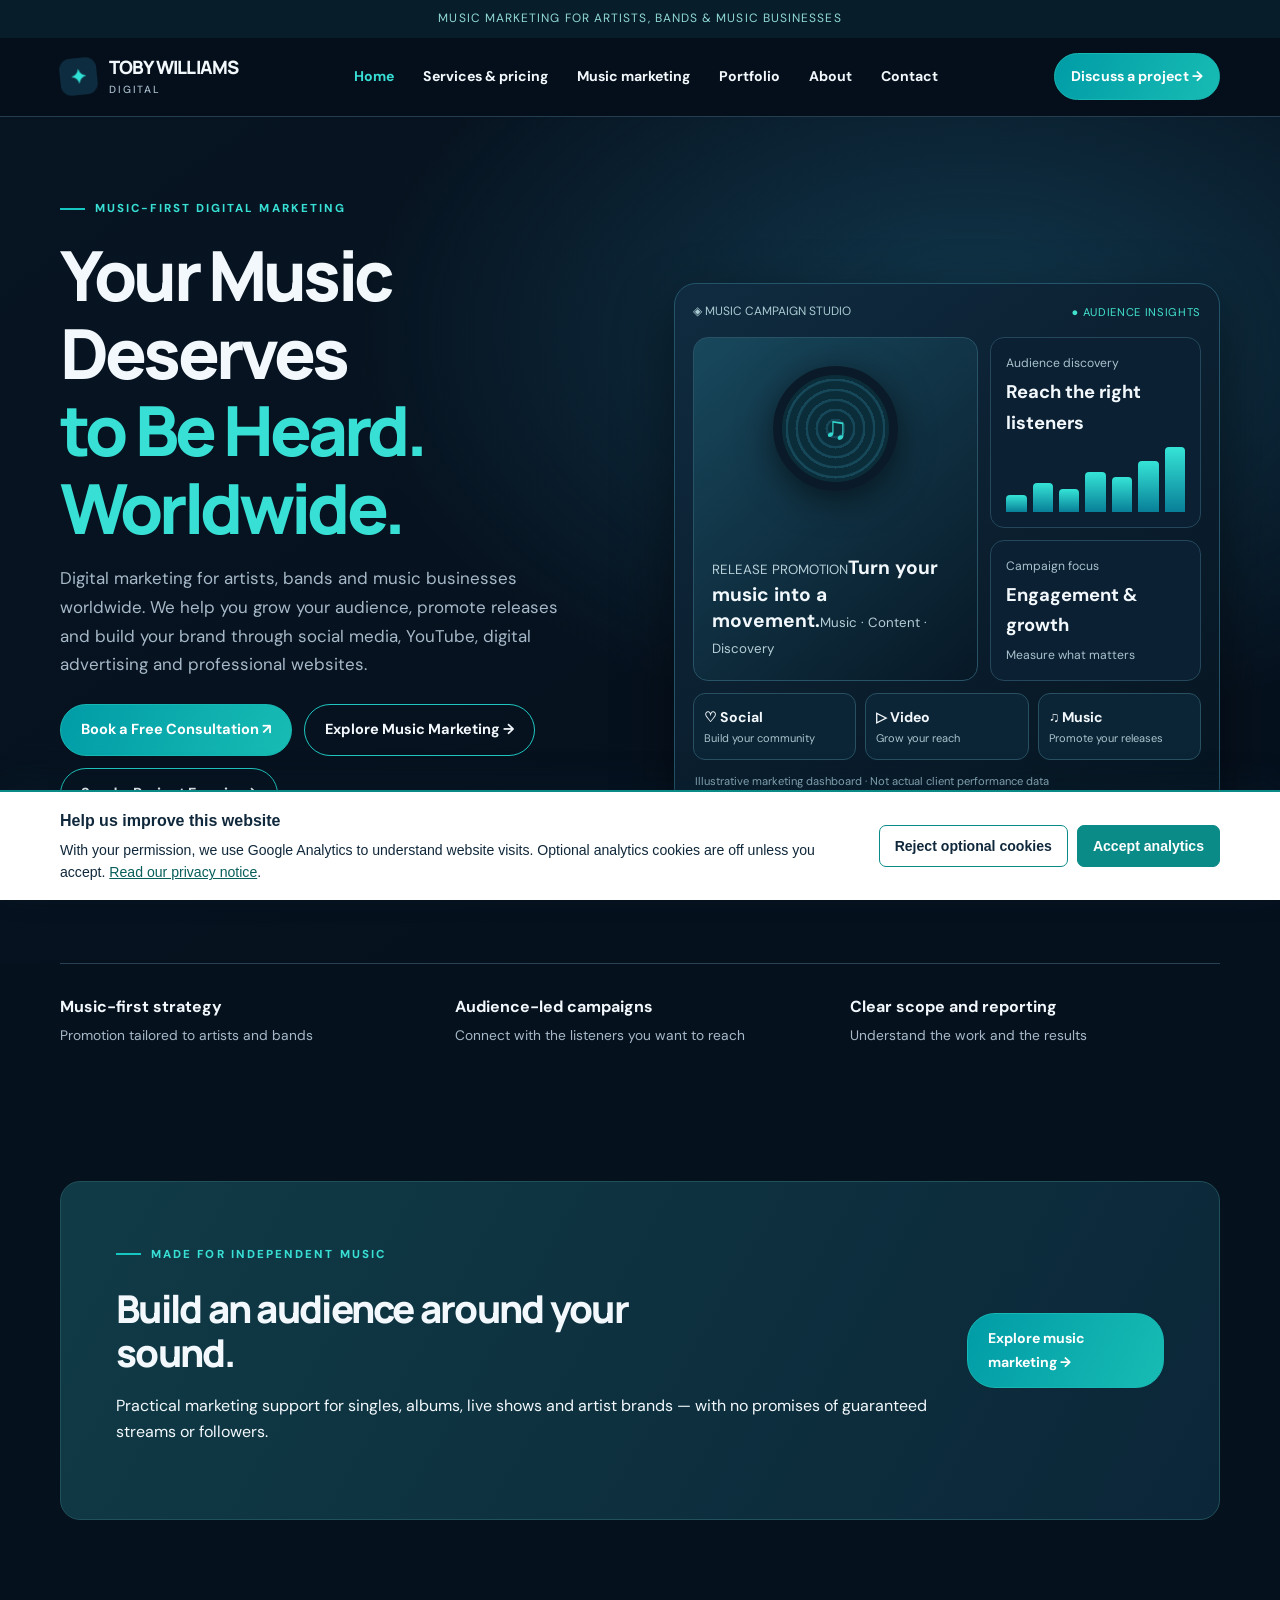
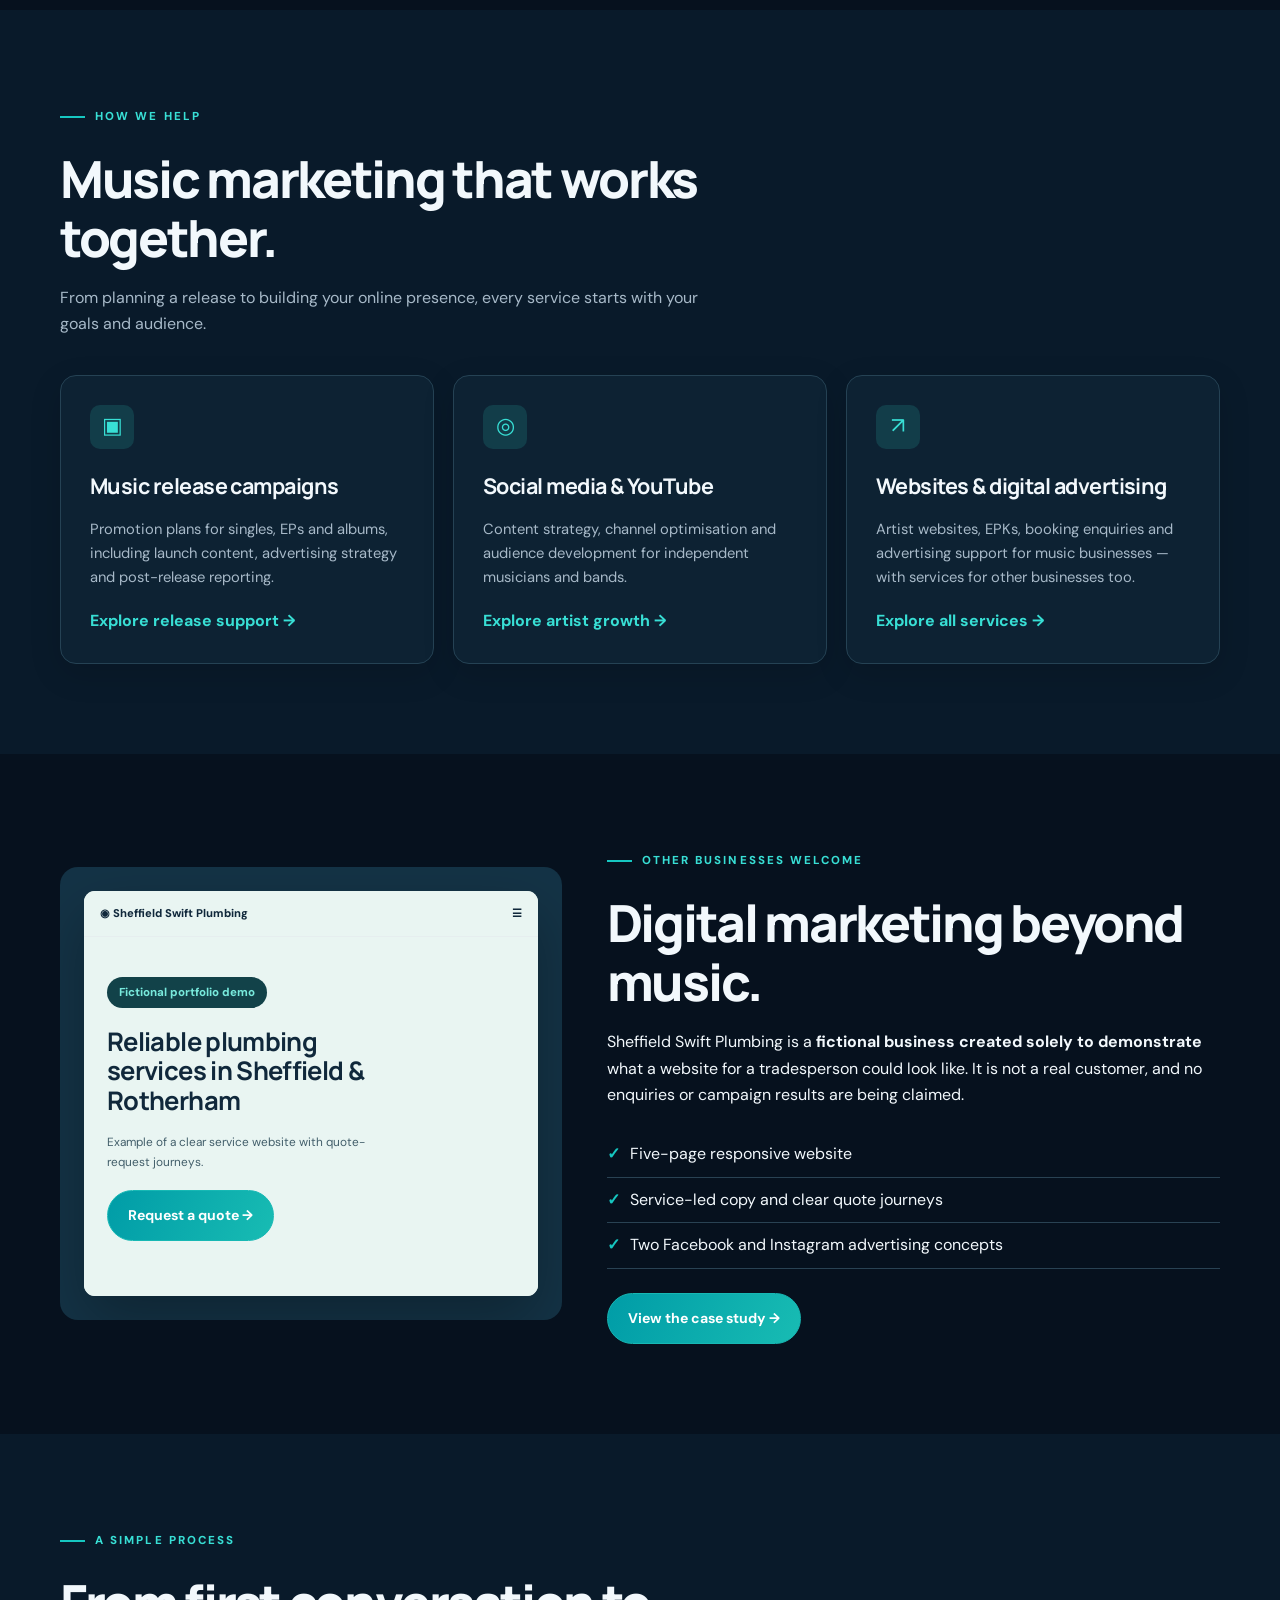
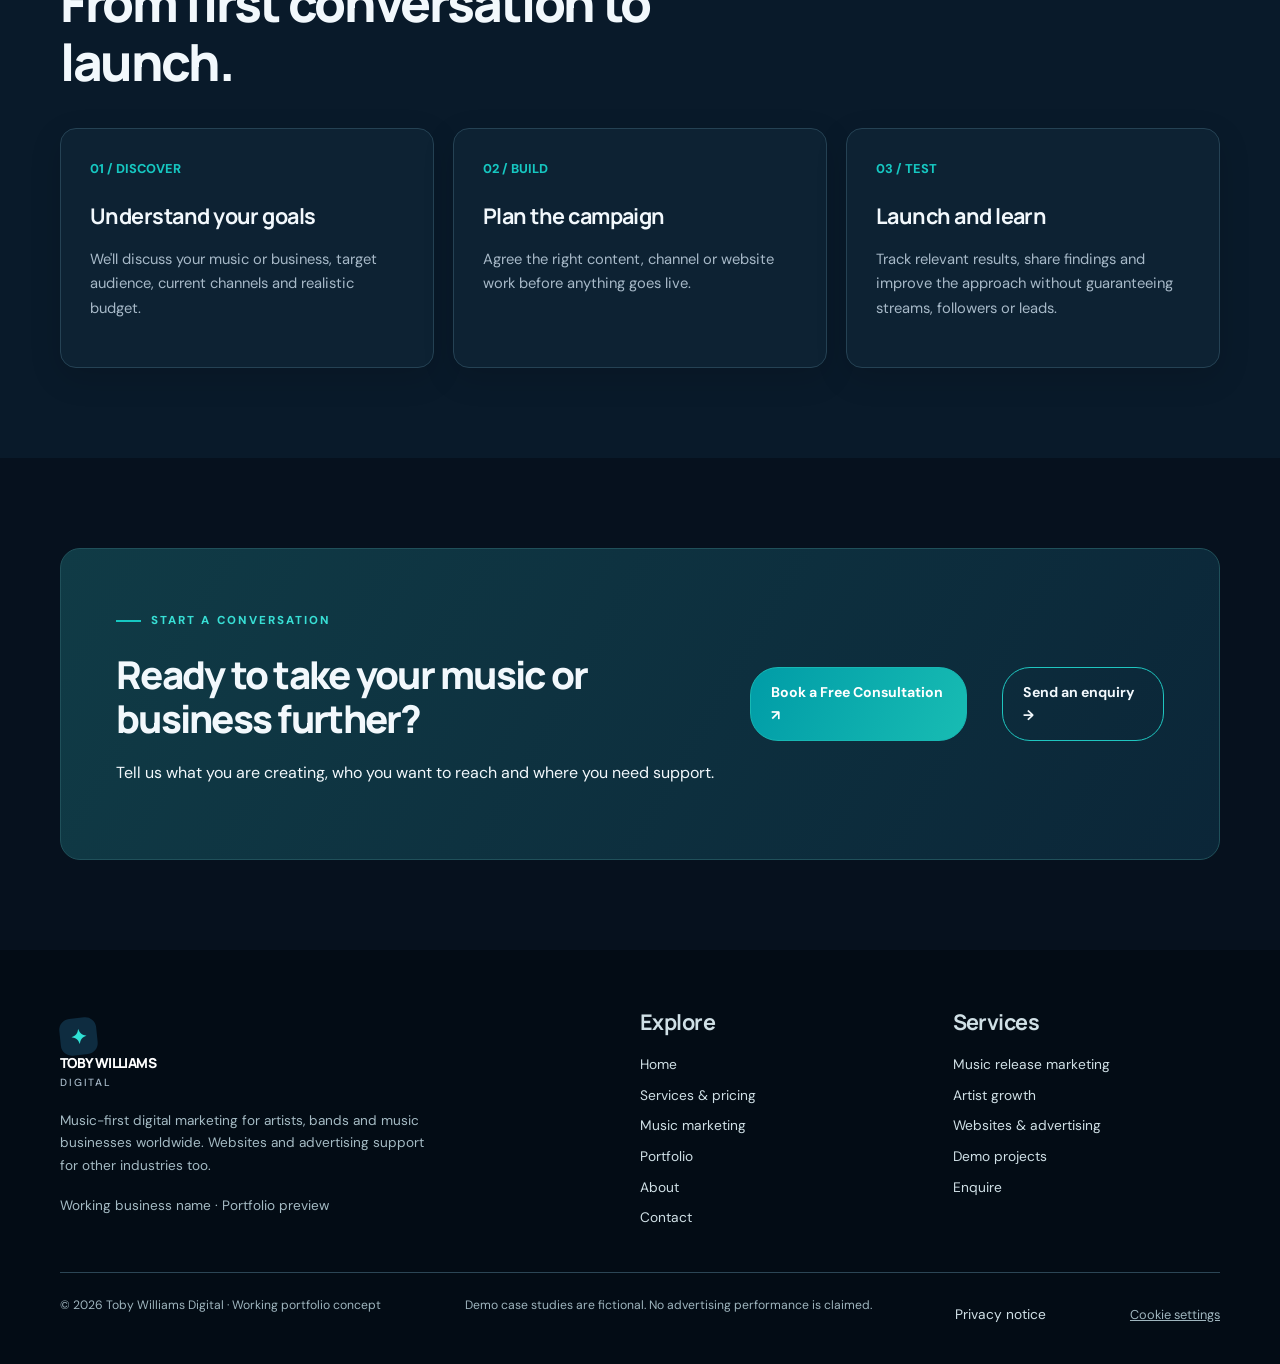
==== index.html @ 0d450f27 "Apply draft dark design to index.html" ====
<!DOCTYPE html>

<html lang="en-GB"><head><meta charset="utf-8"/><meta content="width=device-width,initial-scale=1" name="viewport"/><meta content="#06111e" name="theme-color"/><title>Music Marketing for Artists &amp; Bands | Toby Williams Digital</title><meta content="Music-first digital marketing for independent artists, bands and music businesses: release campaigns, social media, YouTube, ads and websites. Other businesses welcome." name="description"/><meta content="index,follow" name="robots"/><style>
@import url('https://fonts.googleapis.com/css2?family=DM+Sans:wght@400;500;600;700&family=Manrope:wght@400;500;600;700;800&display=swap');
:root{--ink:#0b2033;--navy:#10283b;--muted:#536577;--teal:#0b8b88;--teal2:#bff2e5;--cream:#f7f7f3;--line:#dce5e6;--white:#fff;--shadow:0 22px 65px rgba(8,33,49,.11)}*{box-sizing:border-box}html{scroll-behavior:smooth}body{margin:0;font:16px/1.65 'DM Sans',Arial,sans-serif;color:var(--ink);background:var(--cream)}h1,h2,h3,h4{font-family:Manrope,Arial,sans-serif;line-height:1.15;letter-spacing:-.045em;margin:0 0 18px}h1{font-size:clamp(2.8rem,6vw,5.6rem);font-weight:800}h2{font-size:clamp(2rem,4vw,3.3rem);font-weight:800}h3{font-size:1.35rem;letter-spacing:-.025em}p{margin:0 0 18px}a{color:inherit}a:focus-visible,button:focus-visible,input:focus-visible,textarea:focus-visible,select:focus-visible{outline:3px solid #08a6a1;outline-offset:3px}.wrap{width:min(1160px,calc(100% - 44px));margin:auto}.topbar{background:#092333;color:#d8f1ee;text-align:center;font-size:.75rem;letter-spacing:.09em;text-transform:uppercase;padding:9px 15px}.header{position:sticky;top:0;z-index:50;background:rgba(247,247,243,.96);backdrop-filter:blur(14px);border-bottom:1px solid var(--line)}.nav{display:flex;justify-content:space-between;align-items:center;min-height:78px;gap:24px}.brand{text-decoration:none;font:800 1.15rem/1.2 Manrope,Arial;letter-spacing:-.045em;display:flex;align-items:center;gap:12px}.brandmark{width:37px;height:37px;background:var(--navy);border-radius:11px;display:grid;place-items:center;color:#9ae8d7;font-size:20px;transform:rotate(-6deg)}.brand small{display:block;font:500 .65rem/1.4 'DM Sans',Arial;letter-spacing:.18em;text-transform:uppercase;color:var(--muted);margin-top:4px}.links{display:flex;align-items:center;gap:29px}.links a{text-decoration:none;font-size:.88rem;font-weight:700}.links a:hover,.links a[aria-current=page]{color:var(--teal)}.btn{display:inline-flex;align-items:center;justify-content:center;gap:10px;background:var(--teal);border:1px solid var(--teal);border-radius:9px;padding:13px 20px;color:#fff;font-weight:700;text-decoration:none;font-size:.88rem;cursor:pointer;transition:transform .2s,background .2s}.btn:hover{transform:translateY(-2px);background:#086d6b}.btn.light{background:#fff;border-color:#fff;color:var(--navy)}.btn.outline{background:transparent;border-color:#b7c9cb;color:var(--ink)}.btn.outline:hover{background:#edf5f3}.navcta{padding:11px 16px}.menu-btn{display:none;background:none;border:0;font-size:1.6rem;color:var(--ink);cursor:pointer}.eyebrow{display:inline-flex;align-items:center;gap:10px;text-transform:uppercase;letter-spacing:.18em;font-weight:800;color:var(--teal);font-size:.72rem;margin-bottom:23px}.eyebrow:before{content:'';display:block;width:25px;height:2px;background:var(--teal)}.hero{padding:98px 0 90px;overflow:hidden}.hero-grid{display:grid;grid-template-columns:1.05fr .95fr;gap:68px;align-items:center}.lead{font-size:1.17rem;color:var(--muted);max-width:560px}.actions{display:flex;gap:12px;flex-wrap:wrap;margin:32px 0}.micro{font-size:.79rem;color:var(--muted)}.hero-art{background:var(--navy);border-radius:22px;padding:26px;min-height:470px;position:relative;box-shadow:var(--shadow);overflow:hidden}.art-top{display:flex;align-items:center;justify-content:space-between;color:#c4e5df;font-size:.72rem;letter-spacing:.1em}.dots{display:flex;gap:6px}.dots i{height:7px;width:7px;border-radius:50%;background:#72a6a7}.art-browser{margin-top:25px;background:#fff;border-radius:13px;overflow:hidden;box-shadow:0 15px 40px rgba(0,0,0,.24);transform:rotate(-3deg)}.art-browser-head{display:flex;align-items:center;justify-content:space-between;padding:15px 20px;border-bottom:1px solid #e3ecee;font-size:.8rem;font-weight:800}.art-browser-body{padding:35px 30px;background:linear-gradient(115deg,#f7faf9 54%,#d3ebe6)}.art-browser-body strong{display:block;font:800 1.8rem/1.2 Manrope;max-width:270px;letter-spacing:-.04em}.art-browser-body p{font-size:.8rem;max-width:240px;margin-top:13px}.art-mini{display:flex;gap:9px;margin-top:23px}.art-mini span{height:30px;background:var(--teal);border-radius:6px;width:105px}.art-mini span+span{background:#e1ece9;width:70px}.art-cards{display:grid;grid-template-columns:repeat(3,1fr);gap:8px;padding:18px}.art-cards span{height:68px;border-radius:6px;background:#e9f2f0}.float-chip{position:absolute;bottom:26px;right:15px;background:#d1fae9;padding:15px 19px;border-radius:10px;box-shadow:0 10px 35px rgba(0,0,0,.2);font-size:.85rem;font-weight:800;transform:rotate(5deg)}.statline{display:grid;grid-template-columns:repeat(3,1fr);gap:25px;border-top:1px solid var(--line);padding:30px 0 45px}.statline div{font-size:.86rem;color:var(--muted)}.statline strong{display:block;color:var(--ink);font-size:1rem;margin-bottom:3px}.section{padding:90px 0}.section.white{background:#fff}.section.dark{background:var(--navy);color:#fff}.section.dark p{color:#c8d7df}.section-intro{max-width:670px;margin-bottom:37px}.section-intro p{color:var(--muted)}.grid3{display:grid;grid-template-columns:repeat(3,1fr);gap:19px}.card{background:#fff;border:1px solid var(--line);border-radius:16px;padding:29px;box-shadow:0 5px 20px rgba(6,35,54,.025)}.card .num{color:var(--teal);font-weight:800;font-size:.8rem;margin-bottom:25px}.card p{color:var(--muted);font-size:.92rem}.card a{color:var(--teal);font-weight:700;text-decoration:none}.service-icon{width:44px;height:44px;background:#e4f5f0;border-radius:10px;display:grid;place-items:center;color:#007d7a;font-size:1.4rem;margin-bottom:25px}.case{display:grid;grid-template-columns:.9fr 1.1fr;gap:45px;align-items:center}.case-visual{background:#d8eae5;border-radius:18px;padding:24px;overflow:hidden}.case-site{background:#fff;border-radius:11px;box-shadow:var(--shadow);overflow:hidden}.case-head{padding:13px 16px;display:flex;justify-content:space-between;border-bottom:1px solid #e6eeef;font-size:.7rem;font-weight:800}.case-body{background:linear-gradient(110deg,#fff 55%,#bfe1d9);padding:40px 23px 55px}.case-body h3{font-size:1.6rem;max-width:280px}.case-body p{font-size:.74rem;max-width:280px}.tag{display:inline-flex;border-radius:30px;background:#e6f5f0;color:#096b66;font-size:.72rem;font-weight:800;padding:6px 12px;margin-bottom:19px}.list-check{list-style:none;padding:0;margin:24px 0}.list-check li{padding:9px 0;border-bottom:1px solid #e3e9e8}.list-check li:before{content:'✓';color:var(--teal);font-weight:900;margin-right:10px}.pricing{display:grid;grid-template-columns:repeat(2,1fr);gap:20px}.price-card{padding:35px;border:1px solid var(--line);background:#fff;border-radius:17px}.price-card.featured{border:2px solid var(--teal);box-shadow:var(--shadow)}.price{font:800 2.5rem Manrope;letter-spacing:-.06em}.price small{font:500 .8rem 'DM Sans';letter-spacing:0;color:var(--muted)}.price-card ul{padding-left:20px;color:var(--muted);font-size:.9rem}.price-card li{margin:10px 0}.small-note{font-size:.8rem;color:var(--muted)}.ad-image{width:100%;height:auto;display:block;border:1px solid var(--line);border-radius:16px}.callout{border-radius:20px;padding:55px;background:#d8f4ea;display:flex;align-items:center;justify-content:space-between;gap:35px}.callout h2{font-size:clamp(1.9rem,3vw,2.8rem);max-width:630px}.pagehead{padding:80px 0 48px}.pagehead h1{font-size:clamp(2.7rem,5vw,4.5rem);max-width:850px}.pagehead p{max-width:700px;color:var(--muted);font-size:1.12rem}.two-col{display:grid;grid-template-columns:1fr 1fr;gap:40px}.step{padding:24px 0;border-top:1px solid var(--line)}.step strong{color:var(--teal);font-size:.8rem}.contact-box{background:#fff;padding:32px;border:1px solid var(--line);border-radius:16px}.field{margin-bottom:17px}.field label{display:block;font-size:.86rem;font-weight:800;margin-bottom:7px}.field input,.field select,.field textarea{width:100%;padding:13px 14px;border:1px solid #bac9cd;border-radius:8px;background:#fff;font:inherit;font-size:.92rem;color:var(--ink)}.field textarea{min-height:135px;resize:vertical}.notice{background:#e9f6f3;border-left:3px solid var(--teal);padding:13px 17px;font-size:.82rem;margin:20px 0}.success{display:none;margin-top:15px;padding:17px;background:#d7f5e8;border-radius:9px}.success.show{display:block}.footer{background:#081d2c;color:#d0e0e6;padding:60px 0 30px}.footer-grid{display:grid;grid-template-columns:2fr 1fr 1fr;gap:45px}.footer a{color:#d0e0e6;text-decoration:none;display:block;margin:8px 0;font-size:.86rem}.footer .brand{color:#fff}.footer p{font-size:.85rem;color:#a5bbc4}.foot-bottom{border-top:1px solid #2c4655;margin-top:35px;padding-top:22px;font-size:.76rem;color:#9fb5be;display:flex;justify-content:space-between;gap:20px}.spacer{height:30px}.skip{position:absolute;left:-9999px;top:0}.skip:focus{left:10px;top:10px;background:#fff;padding:12px;z-index:100}.project-link{word-break:break-word}.placeholder{background:#fff5d8;border:1px solid #e8d49b;border-radius:9px;padding:13px;font-size:.85rem;color:#6d520f}.highlight{color:var(--teal)}
@media(max-width:900px){.hero-grid,.case,.two-col{grid-template-columns:1fr}.hero-art{min-height:400px;max-width:600px}.grid3{grid-template-columns:1fr 1fr}.links{gap:13px}.links a{font-size:.79rem}.navcta{display:none}.footer-grid{grid-template-columns:1fr 1fr}.footer-grid>div:first-child{grid-column:span 2}}
@media(max-width:650px){.wrap{width:min(100% - 34px,1160px)}.nav{min-height:68px}.menu-btn{display:block}.links{display:none;position:absolute;top:100%;left:0;right:0;background:var(--cream);border-bottom:1px solid var(--line);padding:22px;flex-direction:column;align-items:stretch;gap:18px;box-shadow:var(--shadow)}.links.open{display:flex}.links a{font-size:1rem}.hero{padding:55px 0}.hero-grid{gap:20px}.hero-art{min-height:340px;padding:16px}.art-browser-body{padding:23px}.art-browser-body strong{font-size:1.4rem}.statline{grid-template-columns:1fr;gap:15px}.statline div{border-bottom:1px solid var(--line);padding-bottom:12px}.section{padding:62px 0}.grid3,.pricing,.two-col{grid-template-columns:1fr}.callout{padding:29px;display:block}.callout .btn{margin-top:10px}.pagehead{padding:55px 0 30px}.footer-grid{grid-template-columns:1fr;gap:25px}.footer-grid>div:first-child{grid-column:auto}.foot-bottom{display:block}.contact-box{padding:22px}.case{gap:22px}}
@media(prefers-reduced-motion:reduce){html{scroll-behavior:auto}*,*:before,*:after{transition:none!important}}


/* V2: tighter, more confident mobile presentation */
.hero{padding:76px 0 68px}.hero-grid{gap:42px;grid-template-columns:1.03fr .97fr}
.hero h1{font-size:clamp(2.65rem,5.4vw,4.9rem);line-height:1.12;letter-spacing:-.055em;max-width:680px}
.hero .lead{font-size:1.06rem;line-height:1.7;max-width:510px}
.hero .actions{margin:25px 0 20px}.hero .btn{font-size:.91rem}
.hero-art{min-height:400px}.hero .eyebrow{margin-bottom:18px}
.hero-proof{display:flex;flex-wrap:wrap;gap:8px 18px;align-items:center;margin:19px 0 0;padding:0;list-style:none;color:var(--muted);font-size:.8rem}
.hero-proof li:before{content:'✓';color:var(--teal);font-weight:900;margin-right:7px}
.feature-link{display:inline-flex;align-items:center;gap:8px;font-weight:800;color:var(--teal);text-decoration:none;font-size:.86rem;margin-top:12px}
.hero-art .float-chip{font-size:.76rem}.art-browser-body strong{font-size:1.65rem}
@media(max-width:900px){.hero-grid{grid-template-columns:1fr}.hero-art{max-width:650px}}
@media(max-width:650px){
 .hero{padding:39px 0 47px}.hero-grid{gap:28px}.hero h1{font-size:clamp(2.45rem,10.7vw,3.65rem);line-height:1.13;letter-spacing:-.052em;margin-bottom:17px}
 .hero .eyebrow{font-size:.67rem;letter-spacing:.12em;margin-bottom:15px}
 .hero .lead{font-size:1rem;line-height:1.62}.hero .actions{display:grid;grid-template-columns:1fr;gap:10px;margin:22px 0 15px}
 .hero .btn{width:100%;padding:13px 15px}.hero-art{min-height:300px;padding:17px}.art-browser{margin-top:15px}
 .hero-proof{gap:5px 15px;font-size:.74rem;margin-top:10px}.hero .micro{margin:0}
 .statline{padding-top:18px}.section{padding:55px 0}.art-browser-body{padding:20px}.art-browser-body strong{font-size:1.3rem}
}
</style><link rel="canonical" href="https://tobywilliamsdigital.co.uk/"/><link rel="stylesheet" href="analytics-consent.css"/><link rel="stylesheet" href="bold-dark-preview.css"/></head><body><a class="skip" href="#main">Skip to content</a><div class="topbar">Music marketing for artists, bands &amp; music businesses</div><header class="header"><nav aria-label="Main navigation" class="nav wrap"><a class="brand" href="index.html"><span aria-hidden="true" class="brandmark">✦</span><span>TOBY WILLIAMS<small>Digital</small></span></a><button aria-controls="navlinks" aria-expanded="false" aria-label="Toggle navigation" class="menu-btn" type="button">☰</button><div class="links" id="navlinks"><a aria-current="page" href="index.html">Home</a><a href="services.html">Services &amp; pricing</a><a href="music-marketing.html">Music marketing</a><a href="portfolio.html">Portfolio</a><a href="about.html">About</a><a href="contact.html">Contact</a></div><a class="btn navcta" href="contact.html">Discuss a project →</a></nav></header><main id="main"><section class="hero"><div class="wrap hero-grid"><div><span class="eyebrow">Music-first digital marketing</span><h1>Your Music Deserves<br/><span class="highlight">to Be Heard. Worldwide.</span></h1><p class="lead">Digital marketing for artists, bands and music businesses worldwide. We help you grow your audience, promote releases and build your brand through social media, YouTube, digital advertising and professional websites.</p><div class="actions"><a class="btn" href="https://calendly.com/hello-tobywilliamsdigital/free-digital-marketing-consultation" target="_blank" rel="noopener noreferrer" aria-label="Book a free 20-minute digital marketing consultation (opens in a new tab)">Book a Free Consultation ↗</a><a class="btn outline" href="music-marketing.html">Explore Music Marketing →</a><a class="btn outline" href="contact.html">Send a Project Enquiry →</a></div><p class="micro">UK-based · Working with artists and businesses worldwide</p><ul class="hero-proof"><li>Music release promotion</li><li>Audience growth strategy</li><li>Campaigns &amp; websites</li></ul></div><div><div class="hero-visual" role="img" aria-label="Illustrative music marketing dashboard showing release promotion, audience engagement and growing chart bars"><div class="visual-header"><span>◈ MUSIC CAMPAIGN STUDIO</span><span class="visual-status">● AUDIENCE INSIGHTS</span></div><div class="visual-content"><div class="release-tile"><div class="release-disc" aria-hidden="true">♫</div><div><small>RELEASE PROMOTION</small><strong>Turn your music into a movement.</strong><small>Music · Content · Discovery</small></div></div><div class="visual-stack"><div class="metric-tile"><span>Audience discovery</span><strong>Reach the right listeners</strong><div class="metric-bars" aria-hidden="true"><i style="--h:26%"></i><i style="--h:44%"></i><i style="--h:36%"></i><i style="--h:61%"></i><i style="--h:54%"></i><i style="--h:78%"></i><i style="--h:100%"></i></div></div><div class="metric-tile"><span>Campaign focus</span><strong>Engagement &amp; growth</strong><span>Measure what matters</span></div></div></div><div class="social-strip"><div class="social-tile"><strong>♡ Social</strong><span>Build your community</span></div><div class="social-tile"><strong>▷ Video</strong><span>Grow your reach</span></div><div class="social-tile"><strong>♫ Music</strong><span>Promote your releases</span></div></div><p class="visual-disclaimer">Illustrative marketing dashboard · Not actual client performance data</p></div></div></div></section><div class="wrap statline"><div><strong>Music-first strategy</strong>Promotion tailored to artists and bands</div><div><strong>Audience-led campaigns</strong>Connect with the listeners you want to reach</div><div><strong>Clear scope and reporting</strong>Understand the work and the results</div></div><section class="section"><div class="wrap"><div class="callout"><div><span class="eyebrow">Made for independent music</span><h2>Build an audience around your sound.</h2><p>Practical marketing support for singles, albums, live shows and artist brands — with no promises of guaranteed streams or followers.</p></div><a class="btn" href="music-marketing.html">Explore music marketing →</a></div></div></section><section class="section white"><div class="wrap"><div class="section-intro"><span class="eyebrow">How we help</span><h2>Music marketing that works together.</h2><p>From planning a release to building your online presence, every service starts with your goals and audience.</p></div><div class="grid3"><article class="card"><div class="service-icon">▣</div><h3>Music release campaigns</h3><p>Promotion plans for singles, EPs and albums, including launch content, advertising strategy and post-release reporting.</p><a href="music-marketing.html">Explore release support →</a></article><article class="card"><div class="service-icon">◎</div><h3>Social media &amp; YouTube</h3><p>Content strategy, channel optimisation and audience development for independent musicians and bands.</p><a href="music-marketing.html">Explore artist growth →</a></article><article class="card"><div class="service-icon">↗</div><h3>Websites &amp; digital advertising</h3><p>Artist websites, EPKs, booking enquiries and advertising support for music businesses — with services for other businesses too.</p><a href="services.html">Explore all services →</a></article></div></div></section><section class="section"><div class="wrap"><div class="case"><div class="case-visual"><div class="case-site"><div class="case-head"><span>◉ Sheffield Swift Plumbing</span><span>☰</span></div><div class="case-body"><span class="tag">Fictional portfolio demo</span><h3>Reliable plumbing services in Sheffield &amp; Rotherham</h3><p>Example of a clear service website with quote-request journeys.</p><span class="btn" style="pointer-events:none">Request a quote →</span></div></div></div><div><span class="eyebrow">Other businesses welcome</span><h2>Digital marketing beyond music.</h2><p>Sheffield Swift Plumbing is a <strong>fictional business created solely to demonstrate</strong> what a website for a tradesperson could look like. It is not a real customer, and no enquiries or campaign results are being claimed.</p><ul class="list-check"><li>Five-page responsive website</li><li>Service-led copy and clear quote journeys</li><li>Two Facebook and Instagram advertising concepts</li></ul><a class="btn" href="portfolio.html">View the case study →</a></div></div></div></section><section class="section white"><div class="wrap"><div class="section-intro"><span class="eyebrow">A simple process</span><h2>From first conversation to launch.</h2></div><div class="grid3"><div class="card"><div class="num">01 / DISCOVER</div><h3>Understand your goals</h3><p>We'll discuss your music or business, target audience, current channels and realistic budget.</p></div><div class="card"><div class="num">02 / BUILD</div><h3>Plan the campaign</h3><p>Agree the right content, channel or website work before anything goes live.</p></div><div class="card"><div class="num">03 / TEST</div><h3>Launch and learn</h3><p>Track relevant results, share findings and improve the approach without guaranteeing streams, followers or leads.</p></div></div></div></section><section class="section"><div class="wrap"><div class="callout"><div><span class="eyebrow">Start a conversation</span><h2>Ready to take your music or business further?</h2><p>Tell us what you are creating, who you want to reach and where you need support.</p></div><a class="btn" href="https://calendly.com/hello-tobywilliamsdigital/free-digital-marketing-consultation" target="_blank" rel="noopener noreferrer" aria-label="Book a free 20-minute digital marketing consultation (opens in a new tab)">Book a Free Consultation ↗</a> <a class="btn outline" href="contact.html">Send an enquiry →</a></div></div></section></main><footer class="footer"><div class="wrap"><div class="footer-grid"><div><a class="brand" href="index.html"><span aria-hidden="true" class="brandmark">✦</span><span>TOBY WILLIAMS<small>Digital</small></span></a><p style="margin-top:20px;max-width:370px">Music-first digital marketing for artists, bands and music businesses worldwide. Websites and advertising support for other industries too.</p><p>Working business name · Portfolio preview</p></div><div><h3>Explore</h3><a href="index.html">Home</a><a href="services.html">Services &amp; pricing</a><a href="music-marketing.html">Music marketing</a><a href="portfolio.html">Portfolio</a><a href="about.html">About</a><a href="contact.html">Contact</a></div><div><h3>Services</h3><a href="music-marketing.html">Music release marketing</a><a href="music-marketing.html">Artist growth</a><a href="services.html">Websites &amp; advertising</a><a href="portfolio.html">Demo projects</a><a href="contact.html">Enquire</a></div></div><div class="foot-bottom"><span>© 2026 Toby Williams Digital · Working portfolio concept</span><span>Demo case studies are fictional. No advertising performance is claimed.</span><a href="privacy.html">Privacy notice</a></div></div></footer><script>
const menu=document.querySelector('.menu-btn');const links=document.querySelector('.links');if(menu&&links){menu.addEventListener('click',()=>{const open=links.classList.toggle('open');menu.setAttribute('aria-expanded',String(open));menu.textContent=open?'×':'☰';});document.addEventListener('keydown',e=>{if(e.key==='Escape'){links.classList.remove('open');menu.setAttribute('aria-expanded','false');menu.textContent='☰';}})}const form=document.getElementById('enquiry-form');if(form){form.addEventListener('submit',e=>{e.preventDefault();if(!form.reportValidity())return;const d=new FormData(form);const lines=['Website enquiry (copy-only demonstration)','Name: '+d.get('name'),'Email: '+d.get('email'),'Business: '+d.get('business'),'Service: '+d.get('service'),'Message: '+d.get('message')];const out=document.getElementById('enquiry-result');out.classList.add('show');out.innerHTML='';const p=document.createElement('p');p.textContent='This portfolio is not connected to an inbox. Your enquiry has not been sent or stored. Copy the details below for your records; the site owner must configure an email address before using this form with real prospects.';out.appendChild(p);const area=document.createElement('textarea');area.readOnly=true;area.style.width='100%';area.style.minHeight='170px';area.value=lines.join('\n');out.appendChild(area);const btn=document.createElement('button');btn.className='btn';btn.type='button';btn.textContent='Copy enquiry';btn.addEventListener('click',async()=>{try{await navigator.clipboard.writeText(area.value);btn.textContent='Copied';}catch(e){area.select();btn.textContent='Select and copy the text';}});out.appendChild(btn);out.scrollIntoView({behavior:'smooth',block:'nearest'});});}
</script><script src="analytics-consent.js" defer></script></body></html>
---- analytics-consent.css ----
/* Consent choices: no analytics scripts load before opt-in. */
.twd-cookie-banner[hidden]{display:none!important}
.twd-cookie-banner{position:fixed;z-index:10000;bottom:0;left:0;right:0;background:#fff;color:#10283b;border-top:2px solid #0b8b88;box-shadow:0 -8px 30px rgba(8,33,49,.2);padding:16px 20px;font-family:Arial,sans-serif}
.twd-cookie-inner{max-width:1160px;margin:auto;display:flex;align-items:center;justify-content:space-between;gap:22px}
.twd-cookie-inner strong{font-size:1rem}
.twd-cookie-inner p{font-size:.88rem;line-height:1.55;margin:6px 0 0}
.twd-cookie-inner a{color:#075e5b;text-decoration:underline}
.twd-cookie-actions{display:flex;gap:9px;flex-shrink:0}
.twd-cookie-actions button{border:1px solid #0b8b88;border-radius:7px;padding:12px 15px;font-size:.88rem;font-weight:700;cursor:pointer}
.twd-cookie-reject{background:white;color:#10283b}
.twd-cookie-accept{background:#0b8b88;color:white}
.twd-cookie-settings{border:0;background:transparent;color:inherit;text-decoration:underline;cursor:pointer;font:inherit;font-size:.8rem;padding:0}
@media(max-width:700px){.twd-cookie-inner{display:block}.twd-cookie-actions{margin-top:14px;flex-wrap:wrap}.twd-cookie-actions button{flex:1;min-width:130px}}
---- bold-dark-preview.css ----
/* Toby Williams Digital — bold dark redesign (draft) */
:root{--ink:#f2f8fc;--navy:#071523;--muted:#a7b9c8;--teal:#16c7c1;--teal2:#163b46;--cream:#06111e;--line:#294253;--white:#0b1c2b;--shadow:0 24px 60px rgba(0,0,0,.28)}
body{background:#06111e;color:#f2f8fc}
.header{background:rgba(5,16,28,.96);border-color:#243e50}
.topbar{background:#071e2a;color:#91d9d5}
.brandmark{background:#0e2c40;color:#30e1d5}
.links.open{background:#091d2d}
.links a:hover,.links a[aria-current=page],.eyebrow,.highlight,.service-icon,.card a,.feature-link,.step strong{color:#38dfd5}
.btn{background:linear-gradient(115deg,#009ca7,#18bcb3);border-color:#17b8b4;color:#fff;border-radius:28px}
.btn:hover{background:#087f8c}
.btn.outline{border-color:#1fc6c0;color:#f2f8fc;background:transparent}
.btn.outline:hover{background:#0d3440}
.btn.light{background:#d8fffa;color:#06202a;border-color:#d8fffa}
.hero{background:radial-gradient(ellipse at 76% 26%,#11384d 0,transparent 45%),linear-gradient(145deg,#071421,#06111e 70%);padding:75px 0 62px}
.hero-grid{gap:34px}
.hero h1{font-size:clamp(2.8rem,5.4vw,5rem)}
.hero .lead,.lead,.pagehead p,.section-intro p,.card p,.price-card ul,.statline div,.micro,.hero-proof,.small-note{color:#a7b9c8}
.hero-proof li:before{color:#38dfd5}
.section.white{background:#091a2a}
.section.dark{background:#06111e}
.card,.price-card,.contact-box{background:#0d2233;border-color:#254254;box-shadow:0 10px 32px rgba(0,0,0,.13)}
.price-card.featured{border-color:#16c7c1}
.service-icon{background:#123d49}
.statline{border-color:#294253}
.statline strong{color:#f2f8fc}
.callout{background:linear-gradient(120deg,#103b46,#0b2638);border:1px solid #20505a}
.notice{background:#103340;border-color:#16c7c1;color:#d9eff1}
.tag{background:#124249;color:#78e9dc}
.list-check li,.step{border-color:#294253}
.case-visual{background:#143346}
.case-site,.case-head,.case-body{background:#e9f5f2;color:#10283b}
.case-body p{color:#425e6a}
.field input,.field textarea,.field select{background:#091b2b;color:#f2f8fc;border-color:#355569}
.field input::placeholder,.field textarea::placeholder{color:#a7b9c8}
.footer{background:#030c15}
.pagehead{background:radial-gradient(circle at 80% 10%,#113449 0,transparent 50%)}
.placeholder{background:#3a3020;color:#ffebc0;border-color:#77613a}
.hero-visual{border:1px solid #23546a;border-radius:22px;padding:18px;background:linear-gradient(145deg,#102b40,#061420);box-shadow:0 22px 60px #0007}
.visual-header{display:flex;justify-content:space-between;align-items:center;gap:10px;color:#a9cbd2;font-size:.75rem;margin-bottom:15px}
.visual-status{color:#42e3ce;font-size:.7rem;letter-spacing:.06em}
.visual-content{display:grid;grid-template-columns:1.15fr .85fr;gap:12px}
.release-tile{background:linear-gradient(140deg,#18485d,#071826);border:1px solid #285266;border-radius:15px;min-height:260px;padding:18px;display:flex;flex-direction:column;justify-content:space-between;overflow:hidden}
.release-disc{width:125px;height:125px;border-radius:50%;background:repeating-radial-gradient(circle,#0b2d3a 0 7px,#16485a 8px 10px);border:9px solid #0b1a28;box-shadow:0 8px 35px #0008;display:grid;place-items:center;color:#36d9d0;font-size:2rem;align-self:center;margin:10px 0}
.release-tile strong{font-size:1.2rem;line-height:1.2}
.release-tile small{color:#b6ced7}
.visual-stack{display:grid;gap:12px}
.metric-tile{background:#0b2032;border:1px solid #25475b;border-radius:14px;padding:15px}
.metric-tile span{display:block;color:#a8c2ce;font-size:.76rem}
.metric-tile strong{display:block;font-size:1.15rem;margin:4px 0}
.metric-bars{height:65px;display:flex;gap:6px;align-items:end;margin-top:9px}
.metric-bars i{flex:1;border-radius:4px 4px 0 0;background:linear-gradient(#35e4d6,#087f98);height:var(--h)}
.social-strip{display:grid;grid-template-columns:repeat(3,1fr);gap:9px;margin-top:12px}
.social-tile{background:#0c2536;border:1px solid #285061;border-radius:12px;padding:12px 10px}
.social-tile strong{display:block;font-size:.88rem}
.social-tile span{display:block;font-size:.69rem;color:#abc4ce}
.visual-disclaimer{font-size:.7rem;color:#8daebc;margin:12px 2px 0}
@media(max-width:650px){.hero{padding:36px 0 48px}.hero h1{font-size:clamp(2.4rem,10vw,3.5rem)}.hero-visual{padding:12px}.release-tile{min-height:220px;padding:12px}.release-disc{width:85px;height:85px}.metric-tile{padding:10px}.visual-content{gap:8px}.social-strip{gap:6px}.social-tile{padding:9px 6px}.hero .actions .btn:nth-child(3){display:none}}
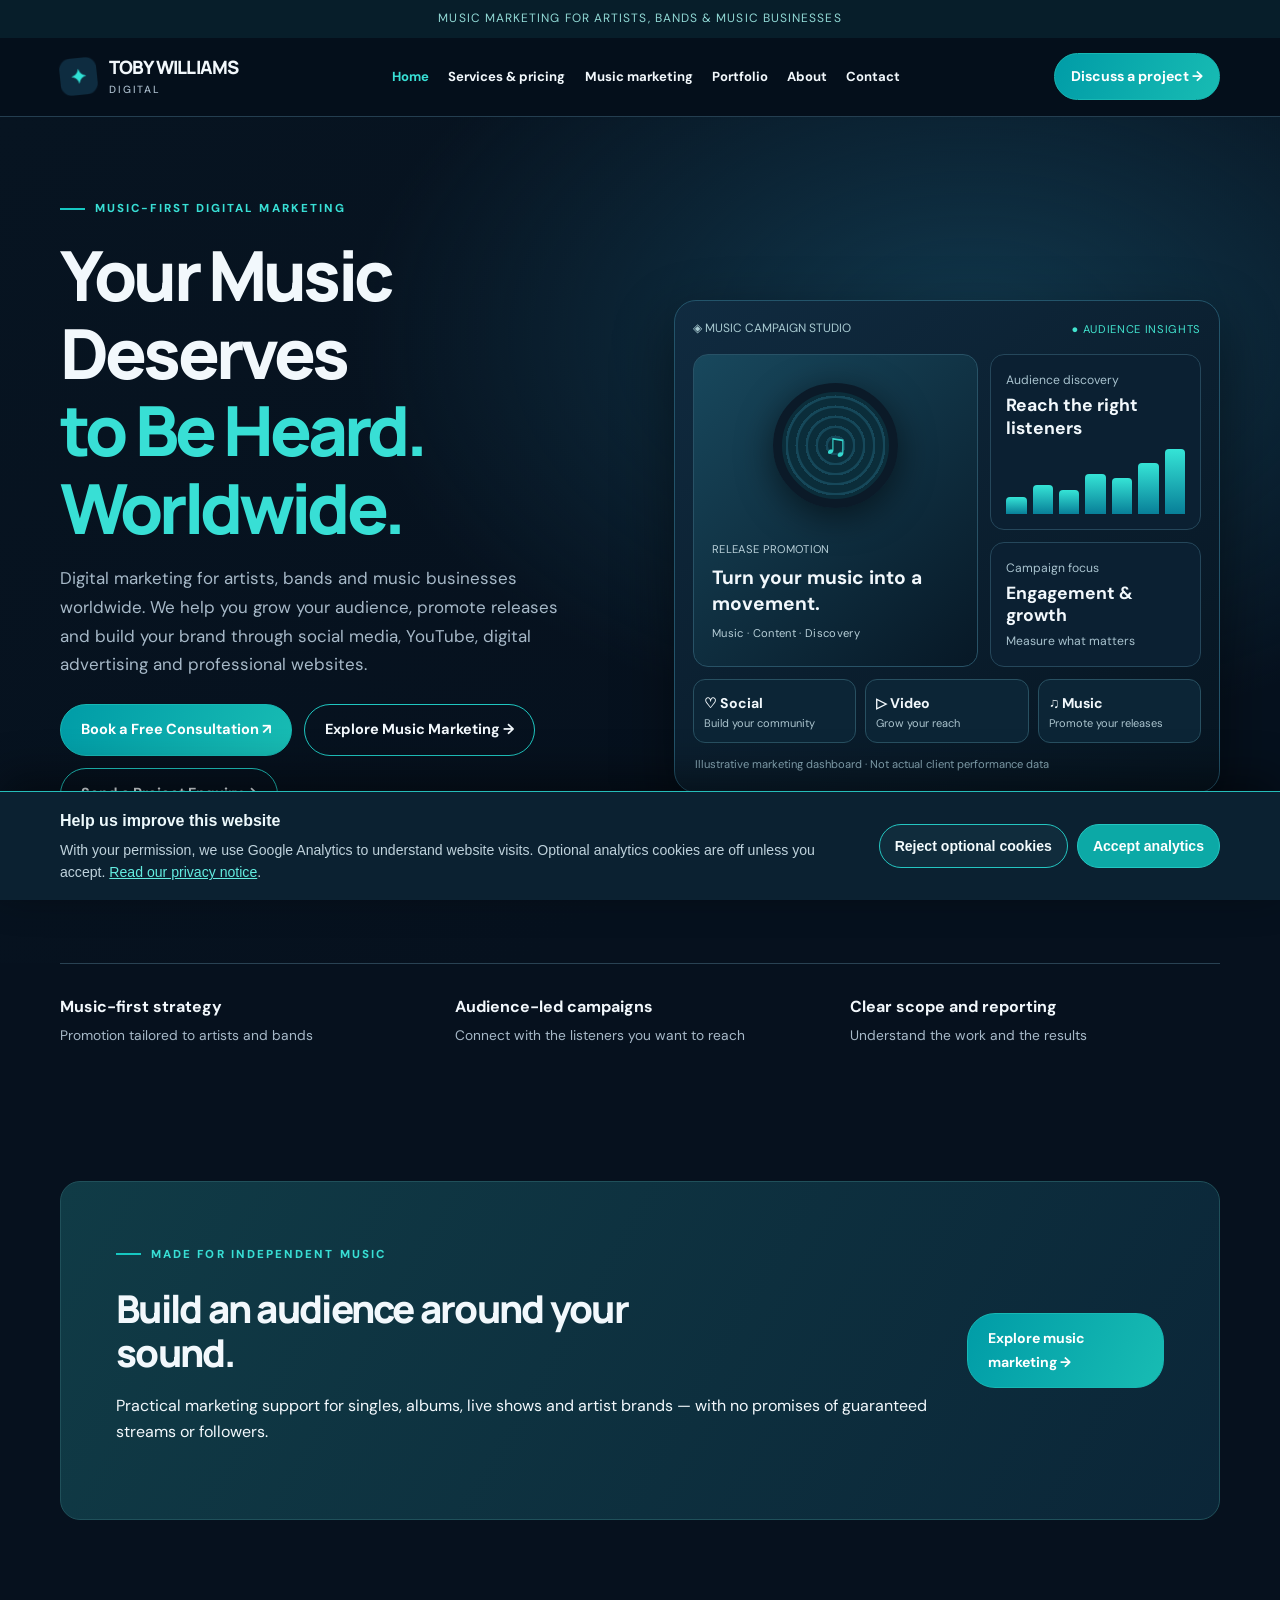
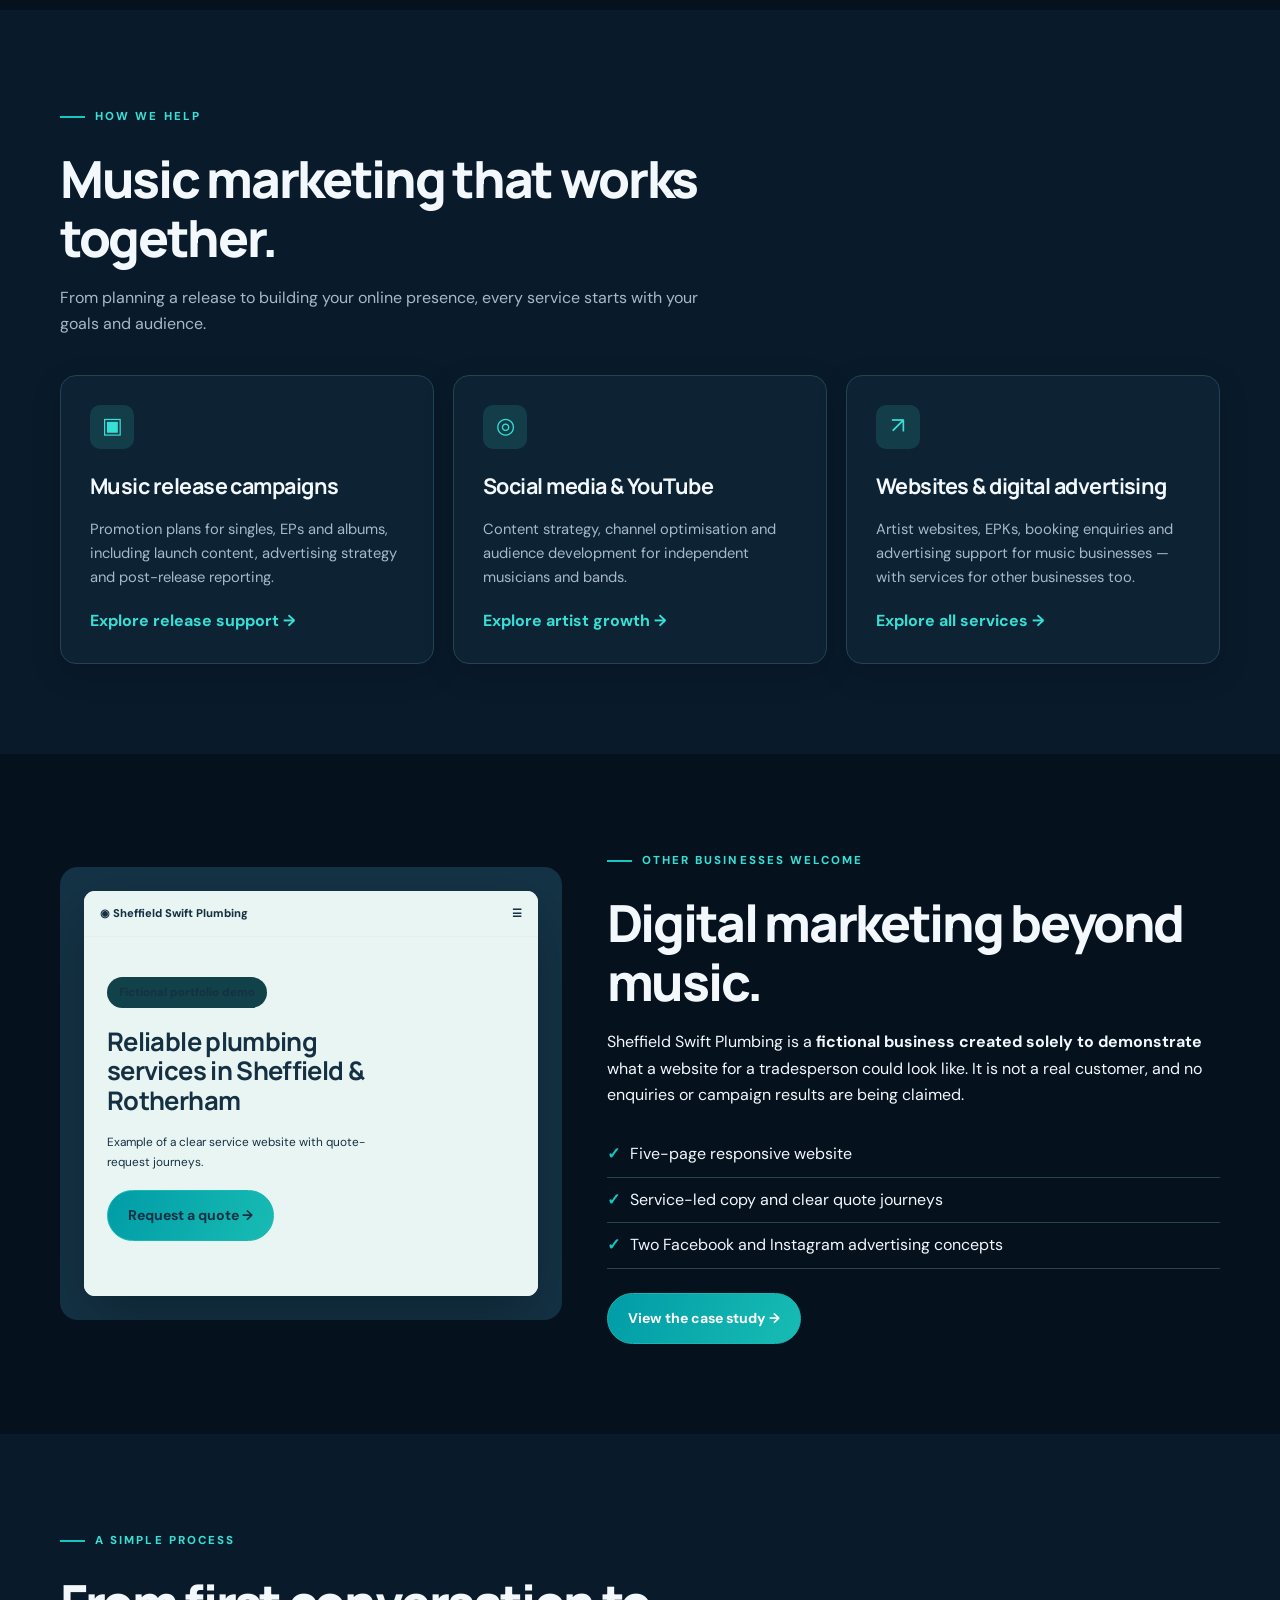
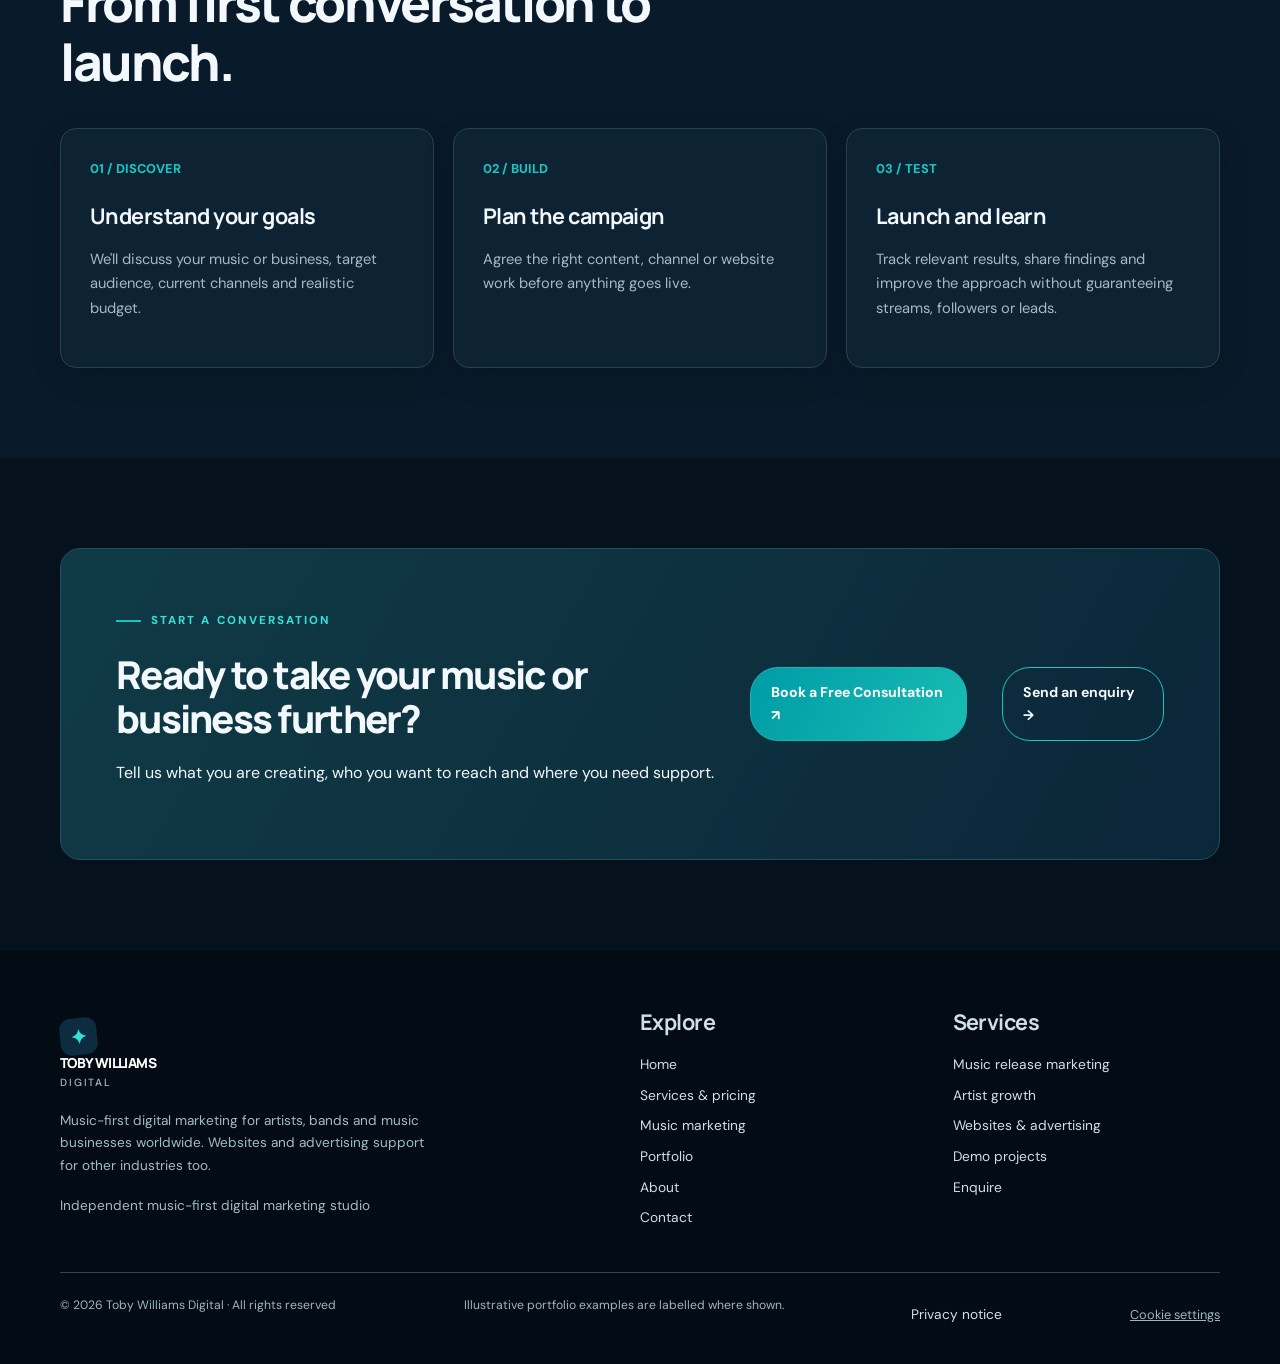
==== commit 30c143b3: "Polish footer for publication while retaining transparent portfolio labels" ====
--- a/index.html
+++ b/index.html
@@ -27,6 +27,6 @@
  .hero-proof{gap:5px 15px;font-size:.74rem;margin-top:10px}.hero .micro{margin:0}
  .statline{padding-top:18px}.section{padding:55px 0}.art-browser-body{padding:20px}.art-browser-body strong{font-size:1.3rem}
 }
-</style><link rel="canonical" href="https://tobywilliamsdigital.co.uk/"/><link rel="stylesheet" href="analytics-consent.css"/><link rel="stylesheet" href="bold-dark-preview.css"/></head><body><a class="skip" href="#main">Skip to content</a><div class="topbar">Music marketing for artists, bands &amp; music businesses</div><header class="header"><nav aria-label="Main navigation" class="nav wrap"><a class="brand" href="index.html"><span aria-hidden="true" class="brandmark">✦</span><span>TOBY WILLIAMS<small>Digital</small></span></a><button aria-controls="navlinks" aria-expanded="false" aria-label="Toggle navigation" class="menu-btn" type="button">☰</button><div class="links" id="navlinks"><a aria-current="page" href="index.html">Home</a><a href="services.html">Services &amp; pricing</a><a href="music-marketing.html">Music marketing</a><a href="portfolio.html">Portfolio</a><a href="about.html">About</a><a href="contact.html">Contact</a></div><a class="btn navcta" href="contact.html">Discuss a project →</a></nav></header><main id="main"><section class="hero"><div class="wrap hero-grid"><div><span class="eyebrow">Music-first digital marketing</span><h1>Your Music Deserves<br/><span class="highlight">to Be Heard. Worldwide.</span></h1><p class="lead">Digital marketing for artists, bands and music businesses worldwide. We help you grow your audience, promote releases and build your brand through social media, YouTube, digital advertising and professional websites.</p><div class="actions"><a class="btn" href="https://calendly.com/hello-tobywilliamsdigital/free-digital-marketing-consultation" target="_blank" rel="noopener noreferrer" aria-label="Book a free 20-minute digital marketing consultation (opens in a new tab)">Book a Free Consultation ↗</a><a class="btn outline" href="music-marketing.html">Explore Music Marketing →</a><a class="btn outline" href="contact.html">Send a Project Enquiry →</a></div><p class="micro">UK-based · Working with artists and businesses worldwide</p><ul class="hero-proof"><li>Music release promotion</li><li>Audience growth strategy</li><li>Campaigns &amp; websites</li></ul></div><div><div class="hero-visual" role="img" aria-label="Illustrative music marketing dashboard showing release promotion, audience engagement and growing chart bars"><div class="visual-header"><span>◈ MUSIC CAMPAIGN STUDIO</span><span class="visual-status">● AUDIENCE INSIGHTS</span></div><div class="visual-content"><div class="release-tile"><div class="release-disc" aria-hidden="true">♫</div><div><small>RELEASE PROMOTION</small><strong>Turn your music into a movement.</strong><small>Music · Content · Discovery</small></div></div><div class="visual-stack"><div class="metric-tile"><span>Audience discovery</span><strong>Reach the right listeners</strong><div class="metric-bars" aria-hidden="true"><i style="--h:26%"></i><i style="--h:44%"></i><i style="--h:36%"></i><i style="--h:61%"></i><i style="--h:54%"></i><i style="--h:78%"></i><i style="--h:100%"></i></div></div><div class="metric-tile"><span>Campaign focus</span><strong>Engagement &amp; growth</strong><span>Measure what matters</span></div></div></div><div class="social-strip"><div class="social-tile"><strong>♡ Social</strong><span>Build your community</span></div><div class="social-tile"><strong>▷ Video</strong><span>Grow your reach</span></div><div class="social-tile"><strong>♫ Music</strong><span>Promote your releases</span></div></div><p class="visual-disclaimer">Illustrative marketing dashboard · Not actual client performance data</p></div></div></div></section><div class="wrap statline"><div><strong>Music-first strategy</strong>Promotion tailored to artists and bands</div><div><strong>Audience-led campaigns</strong>Connect with the listeners you want to reach</div><div><strong>Clear scope and reporting</strong>Understand the work and the results</div></div><section class="section"><div class="wrap"><div class="callout"><div><span class="eyebrow">Made for independent music</span><h2>Build an audience around your sound.</h2><p>Practical marketing support for singles, albums, live shows and artist brands — with no promises of guaranteed streams or followers.</p></div><a class="btn" href="music-marketing.html">Explore music marketing →</a></div></div></section><section class="section white"><div class="wrap"><div class="section-intro"><span class="eyebrow">How we help</span><h2>Music marketing that works together.</h2><p>From planning a release to building your online presence, every service starts with your goals and audience.</p></div><div class="grid3"><article class="card"><div class="service-icon">▣</div><h3>Music release campaigns</h3><p>Promotion plans for singles, EPs and albums, including launch content, advertising strategy and post-release reporting.</p><a href="music-marketing.html">Explore release support →</a></article><article class="card"><div class="service-icon">◎</div><h3>Social media &amp; YouTube</h3><p>Content strategy, channel optimisation and audience development for independent musicians and bands.</p><a href="music-marketing.html">Explore artist growth →</a></article><article class="card"><div class="service-icon">↗</div><h3>Websites &amp; digital advertising</h3><p>Artist websites, EPKs, booking enquiries and advertising support for music businesses — with services for other businesses too.</p><a href="services.html">Explore all services →</a></article></div></div></section><section class="section"><div class="wrap"><div class="case"><div class="case-visual"><div class="case-site"><div class="case-head"><span>◉ Sheffield Swift Plumbing</span><span>☰</span></div><div class="case-body"><span class="tag">Fictional portfolio demo</span><h3>Reliable plumbing services in Sheffield &amp; Rotherham</h3><p>Example of a clear service website with quote-request journeys.</p><span class="btn" style="pointer-events:none">Request a quote →</span></div></div></div><div><span class="eyebrow">Other businesses welcome</span><h2>Digital marketing beyond music.</h2><p>Sheffield Swift Plumbing is a <strong>fictional business created solely to demonstrate</strong> what a website for a tradesperson could look like. It is not a real customer, and no enquiries or campaign results are being claimed.</p><ul class="list-check"><li>Five-page responsive website</li><li>Service-led copy and clear quote journeys</li><li>Two Facebook and Instagram advertising concepts</li></ul><a class="btn" href="portfolio.html">View the case study →</a></div></div></div></section><section class="section white"><div class="wrap"><div class="section-intro"><span class="eyebrow">A simple process</span><h2>From first conversation to launch.</h2></div><div class="grid3"><div class="card"><div class="num">01 / DISCOVER</div><h3>Understand your goals</h3><p>We'll discuss your music or business, target audience, current channels and realistic budget.</p></div><div class="card"><div class="num">02 / BUILD</div><h3>Plan the campaign</h3><p>Agree the right content, channel or website work before anything goes live.</p></div><div class="card"><div class="num">03 / TEST</div><h3>Launch and learn</h3><p>Track relevant results, share findings and improve the approach without guaranteeing streams, followers or leads.</p></div></div></div></section><section class="section"><div class="wrap"><div class="callout"><div><span class="eyebrow">Start a conversation</span><h2>Ready to take your music or business further?</h2><p>Tell us what you are creating, who you want to reach and where you need support.</p></div><a class="btn" href="https://calendly.com/hello-tobywilliamsdigital/free-digital-marketing-consultation" target="_blank" rel="noopener noreferrer" aria-label="Book a free 20-minute digital marketing consultation (opens in a new tab)">Book a Free Consultation ↗</a> <a class="btn outline" href="contact.html">Send an enquiry →</a></div></div></section></main><footer class="footer"><div class="wrap"><div class="footer-grid"><div><a class="brand" href="index.html"><span aria-hidden="true" class="brandmark">✦</span><span>TOBY WILLIAMS<small>Digital</small></span></a><p style="margin-top:20px;max-width:370px">Music-first digital marketing for artists, bands and music businesses worldwide. Websites and advertising support for other industries too.</p><p>Working business name · Portfolio preview</p></div><div><h3>Explore</h3><a href="index.html">Home</a><a href="services.html">Services &amp; pricing</a><a href="music-marketing.html">Music marketing</a><a href="portfolio.html">Portfolio</a><a href="about.html">About</a><a href="contact.html">Contact</a></div><div><h3>Services</h3><a href="music-marketing.html">Music release marketing</a><a href="music-marketing.html">Artist growth</a><a href="services.html">Websites &amp; advertising</a><a href="portfolio.html">Demo projects</a><a href="contact.html">Enquire</a></div></div><div class="foot-bottom"><span>© 2026 Toby Williams Digital · Working portfolio concept</span><span>Demo case studies are fictional. No advertising performance is claimed.</span><a href="privacy.html">Privacy notice</a></div></div></footer><script>
+</style><link rel="canonical" href="https://tobywilliamsdigital.co.uk/"/><link rel="stylesheet" href="analytics-consent.css"/><link rel="stylesheet" href="bold-dark-preview.css"/></head><body><a class="skip" href="#main">Skip to content</a><div class="topbar">Music marketing for artists, bands &amp; music businesses</div><header class="header"><nav aria-label="Main navigation" class="nav wrap"><a class="brand" href="index.html"><span aria-hidden="true" class="brandmark">✦</span><span>TOBY WILLIAMS<small>Digital</small></span></a><button aria-controls="navlinks" aria-expanded="false" aria-label="Toggle navigation" class="menu-btn" type="button">☰</button><div class="links" id="navlinks"><a aria-current="page" href="index.html">Home</a><a href="services.html">Services &amp; pricing</a><a href="music-marketing.html">Music marketing</a><a href="portfolio.html">Portfolio</a><a href="about.html">About</a><a href="contact.html">Contact</a></div><a class="btn navcta" href="contact.html">Discuss a project →</a></nav></header><main id="main"><section class="hero"><div class="wrap hero-grid"><div><span class="eyebrow">Music-first digital marketing</span><h1>Your Music Deserves<br/><span class="highlight">to Be Heard. Worldwide.</span></h1><p class="lead">Digital marketing for artists, bands and music businesses worldwide. We help you grow your audience, promote releases and build your brand through social media, YouTube, digital advertising and professional websites.</p><div class="actions"><a class="btn" href="https://calendly.com/hello-tobywilliamsdigital/free-digital-marketing-consultation" target="_blank" rel="noopener noreferrer" aria-label="Book a free 20-minute digital marketing consultation (opens in a new tab)">Book a Free Consultation ↗</a><a class="btn outline" href="music-marketing.html">Explore Music Marketing →</a><a class="btn outline" href="contact.html">Send a Project Enquiry →</a></div><p class="micro">UK-based · Working with artists and businesses worldwide</p><ul class="hero-proof"><li>Music release promotion</li><li>Audience growth strategy</li><li>Campaigns &amp; websites</li></ul></div><div><div class="hero-visual" role="img" aria-label="Illustrative music marketing dashboard showing release promotion, audience engagement and growing chart bars"><div class="visual-header"><span>◈ MUSIC CAMPAIGN STUDIO</span><span class="visual-status">● AUDIENCE INSIGHTS</span></div><div class="visual-content"><div class="release-tile"><div class="release-disc" aria-hidden="true">♫</div><div><small>RELEASE PROMOTION</small><strong>Turn your music into a movement.</strong><small>Music · Content · Discovery</small></div></div><div class="visual-stack"><div class="metric-tile"><span>Audience discovery</span><strong>Reach the right listeners</strong><div class="metric-bars" aria-hidden="true"><i style="--h:26%"></i><i style="--h:44%"></i><i style="--h:36%"></i><i style="--h:61%"></i><i style="--h:54%"></i><i style="--h:78%"></i><i style="--h:100%"></i></div></div><div class="metric-tile"><span>Campaign focus</span><strong>Engagement &amp; growth</strong><span>Measure what matters</span></div></div></div><div class="social-strip"><div class="social-tile"><strong>♡ Social</strong><span>Build your community</span></div><div class="social-tile"><strong>▷ Video</strong><span>Grow your reach</span></div><div class="social-tile"><strong>♫ Music</strong><span>Promote your releases</span></div></div><p class="visual-disclaimer">Illustrative marketing dashboard · Not actual client performance data</p></div></div></div></section><div class="wrap statline"><div><strong>Music-first strategy</strong>Promotion tailored to artists and bands</div><div><strong>Audience-led campaigns</strong>Connect with the listeners you want to reach</div><div><strong>Clear scope and reporting</strong>Understand the work and the results</div></div><section class="section"><div class="wrap"><div class="callout"><div><span class="eyebrow">Made for independent music</span><h2>Build an audience around your sound.</h2><p>Practical marketing support for singles, albums, live shows and artist brands — with no promises of guaranteed streams or followers.</p></div><a class="btn" href="music-marketing.html">Explore music marketing →</a></div></div></section><section class="section white"><div class="wrap"><div class="section-intro"><span class="eyebrow">How we help</span><h2>Music marketing that works together.</h2><p>From planning a release to building your online presence, every service starts with your goals and audience.</p></div><div class="grid3"><article class="card"><div class="service-icon">▣</div><h3>Music release campaigns</h3><p>Promotion plans for singles, EPs and albums, including launch content, advertising strategy and post-release reporting.</p><a href="music-marketing.html">Explore release support →</a></article><article class="card"><div class="service-icon">◎</div><h3>Social media &amp; YouTube</h3><p>Content strategy, channel optimisation and audience development for independent musicians and bands.</p><a href="music-marketing.html">Explore artist growth →</a></article><article class="card"><div class="service-icon">↗</div><h3>Websites &amp; digital advertising</h3><p>Artist websites, EPKs, booking enquiries and advertising support for music businesses — with services for other businesses too.</p><a href="services.html">Explore all services →</a></article></div></div></section><section class="section"><div class="wrap"><div class="case"><div class="case-visual"><div class="case-site"><div class="case-head"><span>◉ Sheffield Swift Plumbing</span><span>☰</span></div><div class="case-body"><span class="tag">Fictional portfolio demo</span><h3>Reliable plumbing services in Sheffield &amp; Rotherham</h3><p>Example of a clear service website with quote-request journeys.</p><span class="btn" style="pointer-events:none">Request a quote →</span></div></div></div><div><span class="eyebrow">Other businesses welcome</span><h2>Digital marketing beyond music.</h2><p>Sheffield Swift Plumbing is a <strong>fictional business created solely to demonstrate</strong> what a website for a tradesperson could look like. It is not a real customer, and no enquiries or campaign results are being claimed.</p><ul class="list-check"><li>Five-page responsive website</li><li>Service-led copy and clear quote journeys</li><li>Two Facebook and Instagram advertising concepts</li></ul><a class="btn" href="portfolio.html">View the case study →</a></div></div></div></section><section class="section white"><div class="wrap"><div class="section-intro"><span class="eyebrow">A simple process</span><h2>From first conversation to launch.</h2></div><div class="grid3"><div class="card"><div class="num">01 / DISCOVER</div><h3>Understand your goals</h3><p>We'll discuss your music or business, target audience, current channels and realistic budget.</p></div><div class="card"><div class="num">02 / BUILD</div><h3>Plan the campaign</h3><p>Agree the right content, channel or website work before anything goes live.</p></div><div class="card"><div class="num">03 / TEST</div><h3>Launch and learn</h3><p>Track relevant results, share findings and improve the approach without guaranteeing streams, followers or leads.</p></div></div></div></section><section class="section"><div class="wrap"><div class="callout"><div><span class="eyebrow">Start a conversation</span><h2>Ready to take your music or business further?</h2><p>Tell us what you are creating, who you want to reach and where you need support.</p></div><a class="btn" href="https://calendly.com/hello-tobywilliamsdigital/free-digital-marketing-consultation" target="_blank" rel="noopener noreferrer" aria-label="Book a free 20-minute digital marketing consultation (opens in a new tab)">Book a Free Consultation ↗</a> <a class="btn outline" href="contact.html">Send an enquiry →</a></div></div></section></main><footer class="footer"><div class="wrap"><div class="footer-grid"><div><a class="brand" href="index.html"><span aria-hidden="true" class="brandmark">✦</span><span>TOBY WILLIAMS<small>Digital</small></span></a><p style="margin-top:20px;max-width:370px">Music-first digital marketing for artists, bands and music businesses worldwide. Websites and advertising support for other industries too.</p><p>Independent music-first digital marketing studio</p></div><div><h3>Explore</h3><a href="index.html">Home</a><a href="services.html">Services &amp; pricing</a><a href="music-marketing.html">Music marketing</a><a href="portfolio.html">Portfolio</a><a href="about.html">About</a><a href="contact.html">Contact</a></div><div><h3>Services</h3><a href="music-marketing.html">Music release marketing</a><a href="music-marketing.html">Artist growth</a><a href="services.html">Websites &amp; advertising</a><a href="portfolio.html">Demo projects</a><a href="contact.html">Enquire</a></div></div><div class="foot-bottom"><span>© 2026 Toby Williams Digital · All rights reserved</span><span>Illustrative portfolio examples are labelled where shown.</span><a href="privacy.html">Privacy notice</a></div></div></footer><script>
 const menu=document.querySelector('.menu-btn');const links=document.querySelector('.links');if(menu&&links){menu.addEventListener('click',()=>{const open=links.classList.toggle('open');menu.setAttribute('aria-expanded',String(open));menu.textContent=open?'×':'☰';});document.addEventListener('keydown',e=>{if(e.key==='Escape'){links.classList.remove('open');menu.setAttribute('aria-expanded','false');menu.textContent='☰';}})}const form=document.getElementById('enquiry-form');if(form){form.addEventListener('submit',e=>{e.preventDefault();if(!form.reportValidity())return;const d=new FormData(form);const lines=['Website enquiry (copy-only demonstration)','Name: '+d.get('name'),'Email: '+d.get('email'),'Business: '+d.get('business'),'Service: '+d.get('service'),'Message: '+d.get('message')];const out=document.getElementById('enquiry-result');out.classList.add('show');out.innerHTML='';const p=document.createElement('p');p.textContent='This portfolio is not connected to an inbox. Your enquiry has not been sent or stored. Copy the details below for your records; the site owner must configure an email address before using this form with real prospects.';out.appendChild(p);const area=document.createElement('textarea');area.readOnly=true;area.style.width='100%';area.style.minHeight='170px';area.value=lines.join('\n');out.appendChild(area);const btn=document.createElement('button');btn.className='btn';btn.type='button';btn.textContent='Copy enquiry';btn.addEventListener('click',async()=>{try{await navigator.clipboard.writeText(area.value);btn.textContent='Copied';}catch(e){area.select();btn.textContent='Select and copy the text';}});out.appendChild(btn);out.scrollIntoView({behavior:'smooth',block:'nearest'});});}
 </script><script src="analytics-consent.js" defer></script></body></html>
--- a/analytics-consent.css
+++ b/analytics-consent.css
@@ -11,3 +11,13 @@
 .twd-cookie-accept{background:#0b8b88;color:white}
 .twd-cookie-settings{border:0;background:transparent;color:inherit;text-decoration:underline;cursor:pointer;font:inherit;font-size:.8rem;padding:0}
 @media(max-width:700px){.twd-cookie-inner{display:block}.twd-cookie-actions{margin-top:14px;flex-wrap:wrap}.twd-cookie-actions button{flex:1;min-width:130px}}
+
+/* Match the approved dark navy / teal redesign */
+.twd-cookie-banner{background:#0b2131;color:#edf9fc;border-top:1px solid #25bdb9;box-shadow:0 -12px 45px rgba(0,0,0,.48)}
+.twd-cookie-inner p{color:#bfd2dc}
+.twd-cookie-inner a{color:#63ece0}
+.twd-cookie-actions button{border-color:#24c6c1;border-radius:25px;min-height:44px}
+.twd-cookie-reject{background:#102c3c;color:#f3fbfd}
+.twd-cookie-accept{background:#0ca9a6;color:#fff}
+.twd-cookie-actions button:focus-visible,.twd-cookie-settings:focus-visible{outline:3px solid #79f7e9;outline-offset:3px}
+@media(max-width:700px){.twd-cookie-banner{padding:14px 17px}.twd-cookie-actions{gap:9px}.twd-cookie-actions button{font-size:.8rem}}
--- a/bold-dark-preview.css
+++ b/bold-dark-preview.css
@@ -55,3 +55,63 @@
 .social-tile span{display:block;font-size:.69rem;color:#abc4ce}
 .visual-disclaimer{font-size:.7rem;color:#8daebc;margin:12px 2px 0}
 @media(max-width:650px){.hero{padding:36px 0 48px}.hero h1{font-size:clamp(2.4rem,10vw,3.5rem)}.hero-visual{padding:12px}.release-tile{min-height:220px;padding:12px}.release-disc{width:85px;height:85px}.metric-tile{padding:10px}.visual-content{gap:8px}.social-strip{gap:6px}.social-tile{padding:9px 6px}.hero .actions .btn:nth-child(3){display:none}}
+
+/* Review pass: readability, touch targets and consistent dark surfaces */
+html{color-scheme:dark}
+a:focus-visible,button:focus-visible,input:focus-visible,textarea:focus-visible,select:focus-visible{outline:3px solid #6df4e7;outline-offset:3px}
+.brand small{color:#a7b9c8}
+.nav{gap:14px}
+.links{gap:clamp(9px,1.5vw,23px)}
+.links a{font-size:.82rem}
+.navcta{white-space:nowrap}
+.menu-btn{color:#f2f8fc}
+.footer a:hover,.card a:hover{color:#6df4e7}
+.section.dark .card,.section.dark .price-card{background:#0e293a}
+.price small{color:#b5c9d3}
+.price-card p,.contact-box p,.step p{color:#c1d2db}
+.field label{color:#e4f1f5}
+.field input:focus,.field textarea:focus,.field select:focus{border-color:#3ae0d6}
+.field select option{background:#091b2b;color:#f2f8fc}
+.notice strong{color:#f1ffff}
+.case-visual .case-site *{color:#153043}
+.hero-visual{max-width:620px;margin-inline:auto}
+.release-tile strong{font-size:clamp(.96rem,1.7vw,1.2rem)}
+.metric-tile strong{font-size:clamp(.86rem,1.5vw,1.1rem);line-height:1.3}
+.visual-status{white-space:nowrap}
+.social-tile strong{font-size:clamp(.72rem,1.1vw,.88rem)}
+.social-tile span{line-height:1.35}
+@media(max-width:1050px){.navcta{display:none}.links{gap:13px}}
+@media(max-width:900px){.hero-grid{grid-template-columns:1fr}.hero-visual{width:100%}.hero h1{max-width:750px}}
+@media(max-width:650px){
+ .links{background:#091b2b;border-color:#294253}
+ .links a{font-size:1rem;padding:7px 0}
+ .menu-btn{min-width:44px;min-height:44px}
+ .hero-grid{gap:26px}
+ .hero .actions .btn:nth-child(3){display:inline-flex}
+ .hero-visual{max-width:100%}
+ .visual-header{font-size:.62rem}
+ .visual-status{font-size:.57rem}
+ .release-tile{min-height:210px}
+ .release-tile strong{font-size:.93rem}
+ .release-disc{width:78px;height:78px;border-width:6px;font-size:1.5rem}
+ .metric-tile{padding:9px}
+ .metric-tile span{font-size:.65rem}
+ .metric-tile strong{font-size:.78rem}
+ .metric-bars{height:45px;gap:3px}
+ .social-tile strong{font-size:.7rem}
+ .social-tile span{font-size:.62rem}
+ .visual-disclaimer{font-size:.65rem}
+ .statline div{border-color:#294253}
+}
+@media(max-width:360px){
+ .visual-content{grid-template-columns:1fr}
+ .release-tile{min-height:170px}
+ .release-disc{width:65px;height:65px;margin:2px auto}
+ .social-strip{grid-template-columns:1fr 1fr 1fr}
+}
+
+/* Visual QA: separate release-card labels from headline */
+.release-tile small{display:block;line-height:1.4;margin:7px 0;font-size:.7rem;letter-spacing:.03em}
+.release-tile strong{display:block;margin:7px 0 9px;line-height:1.35}
+.release-tile .release-disc{flex-shrink:0}
+@media(max-width:650px){.release-tile small{font-size:.64rem}.release-tile strong{font-size:.9rem}}
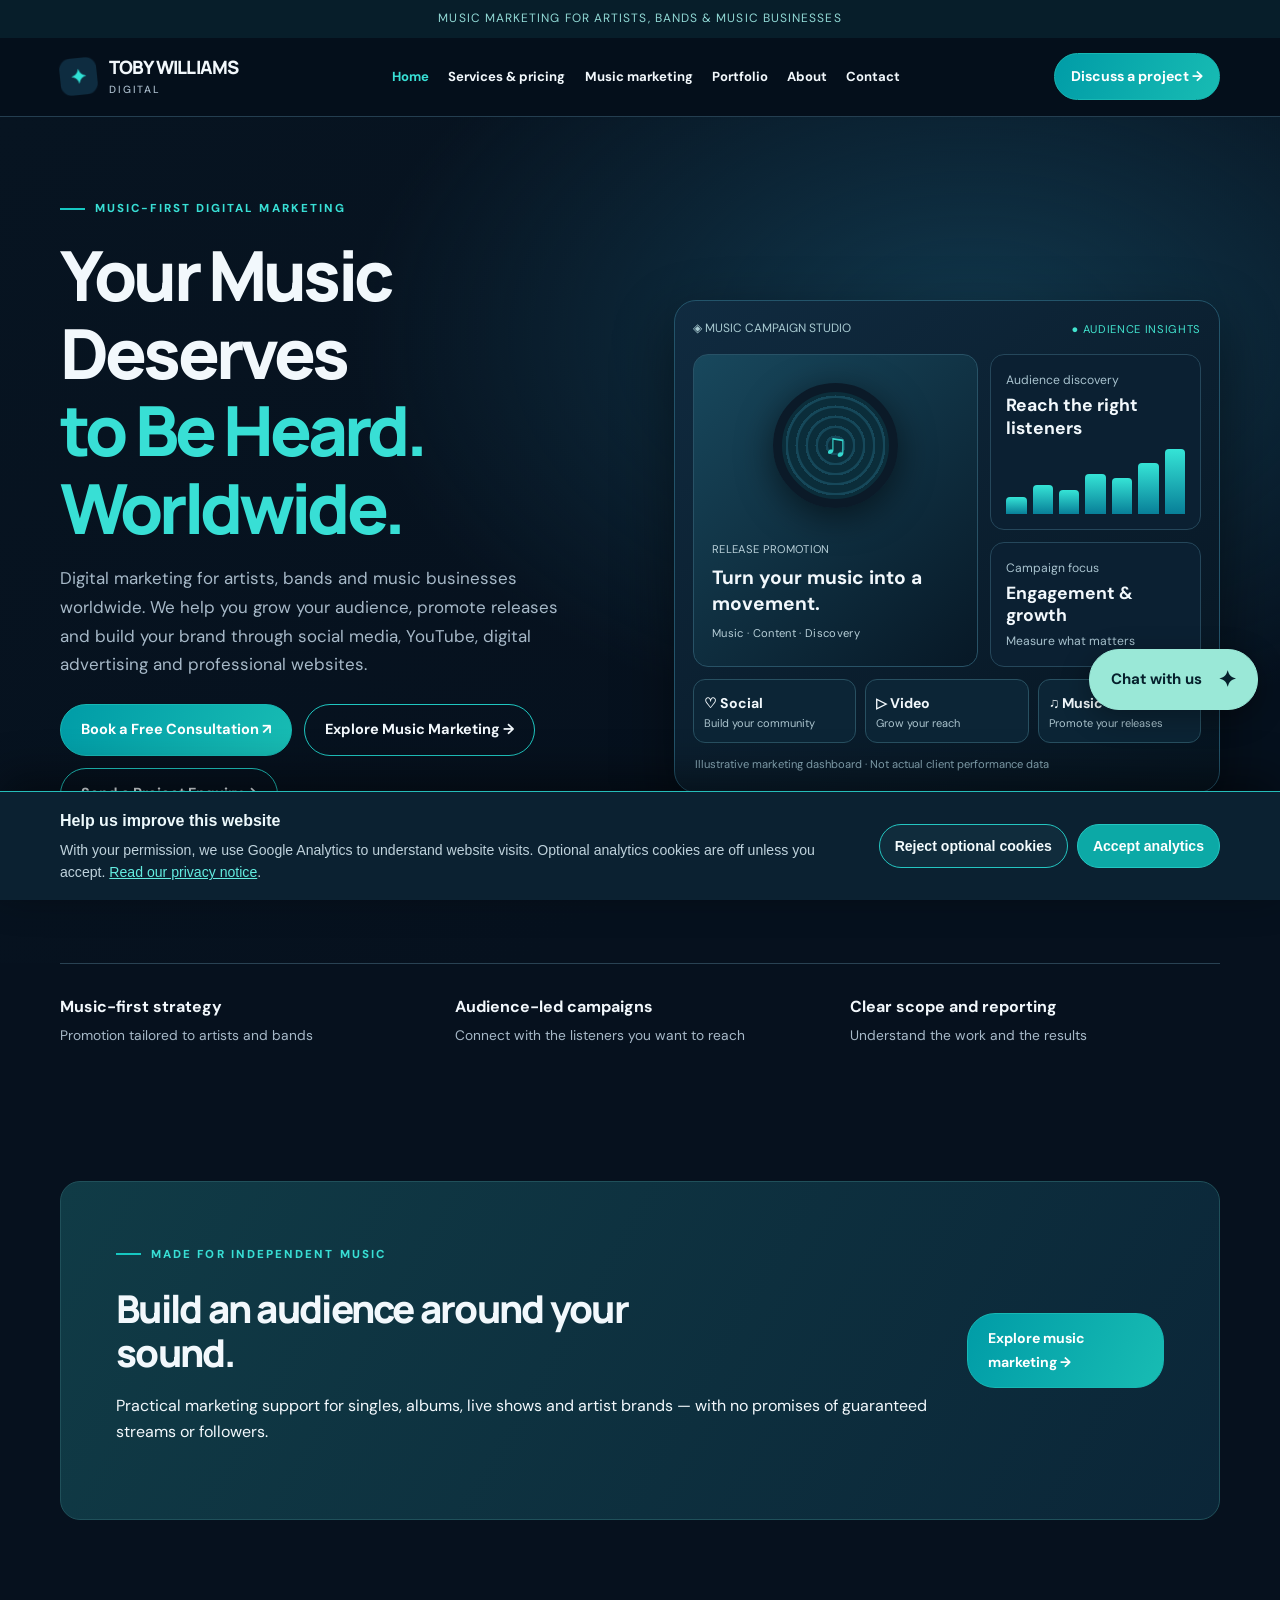
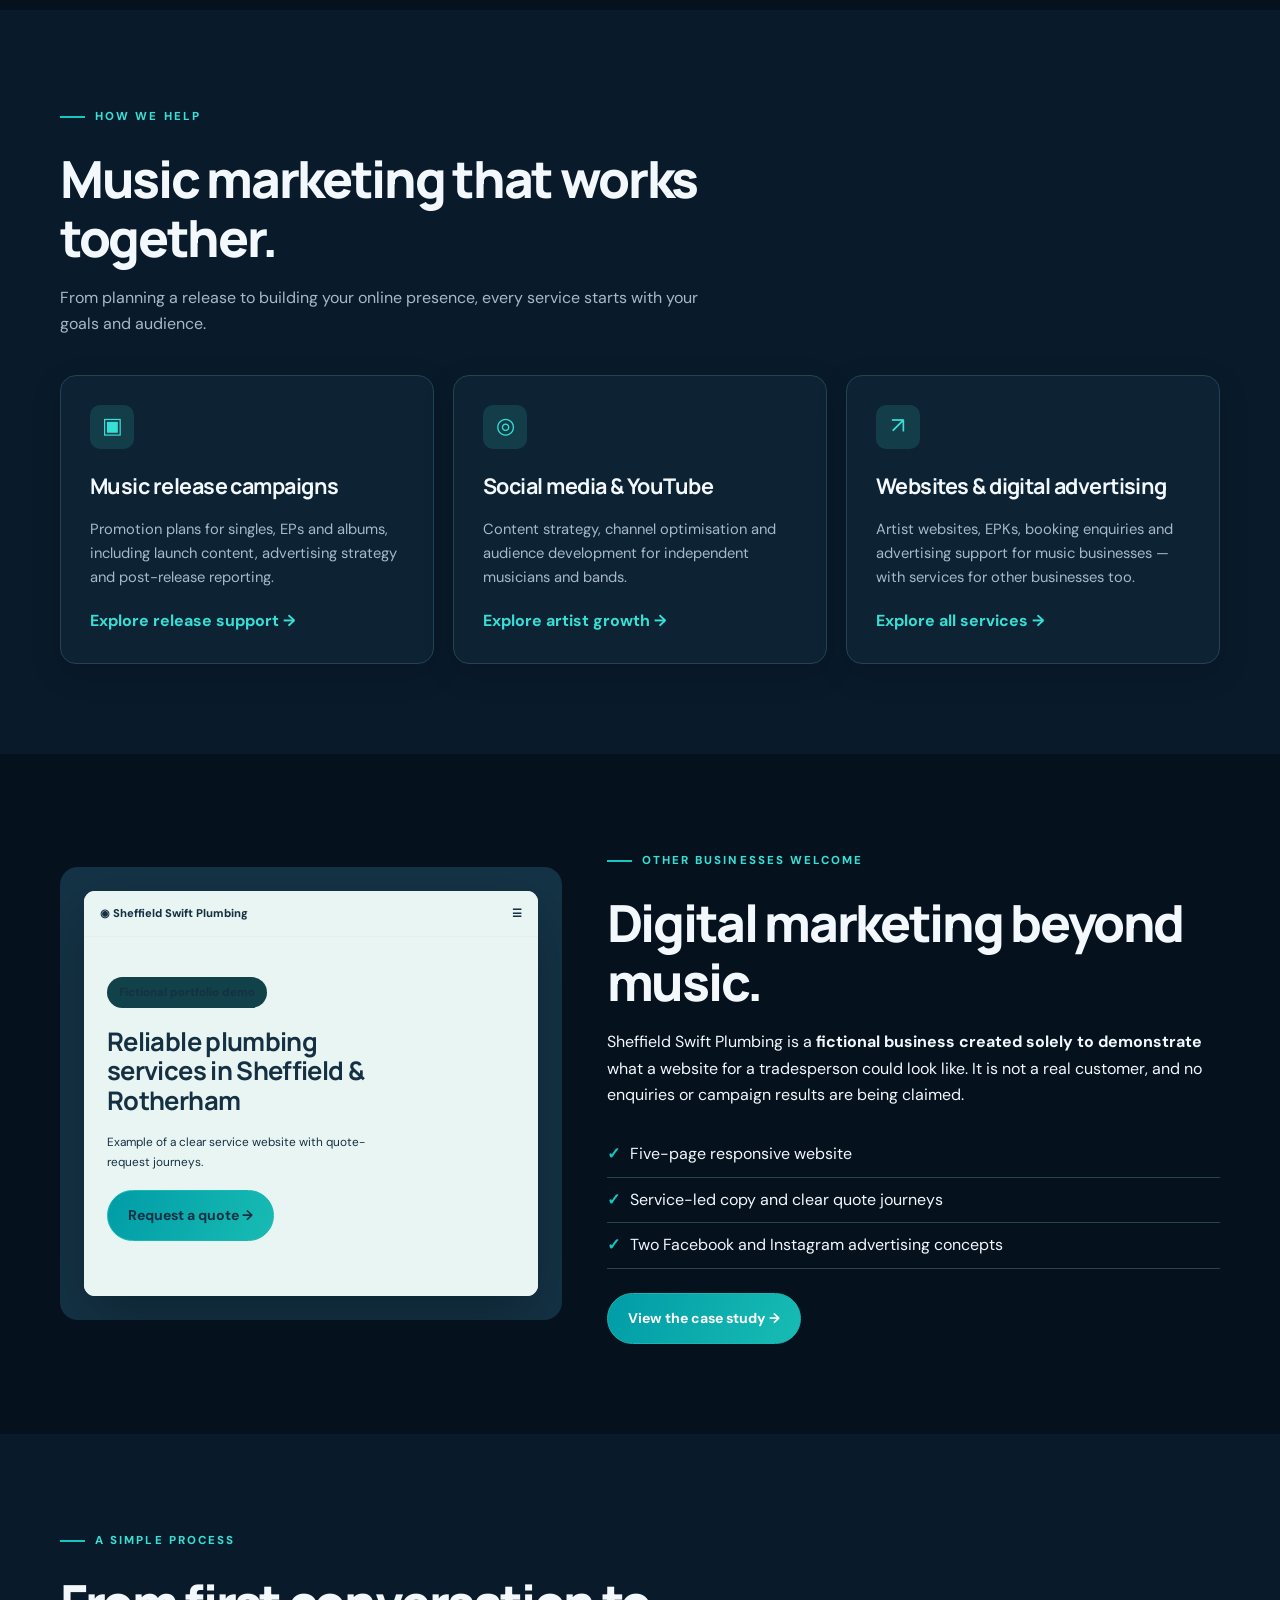
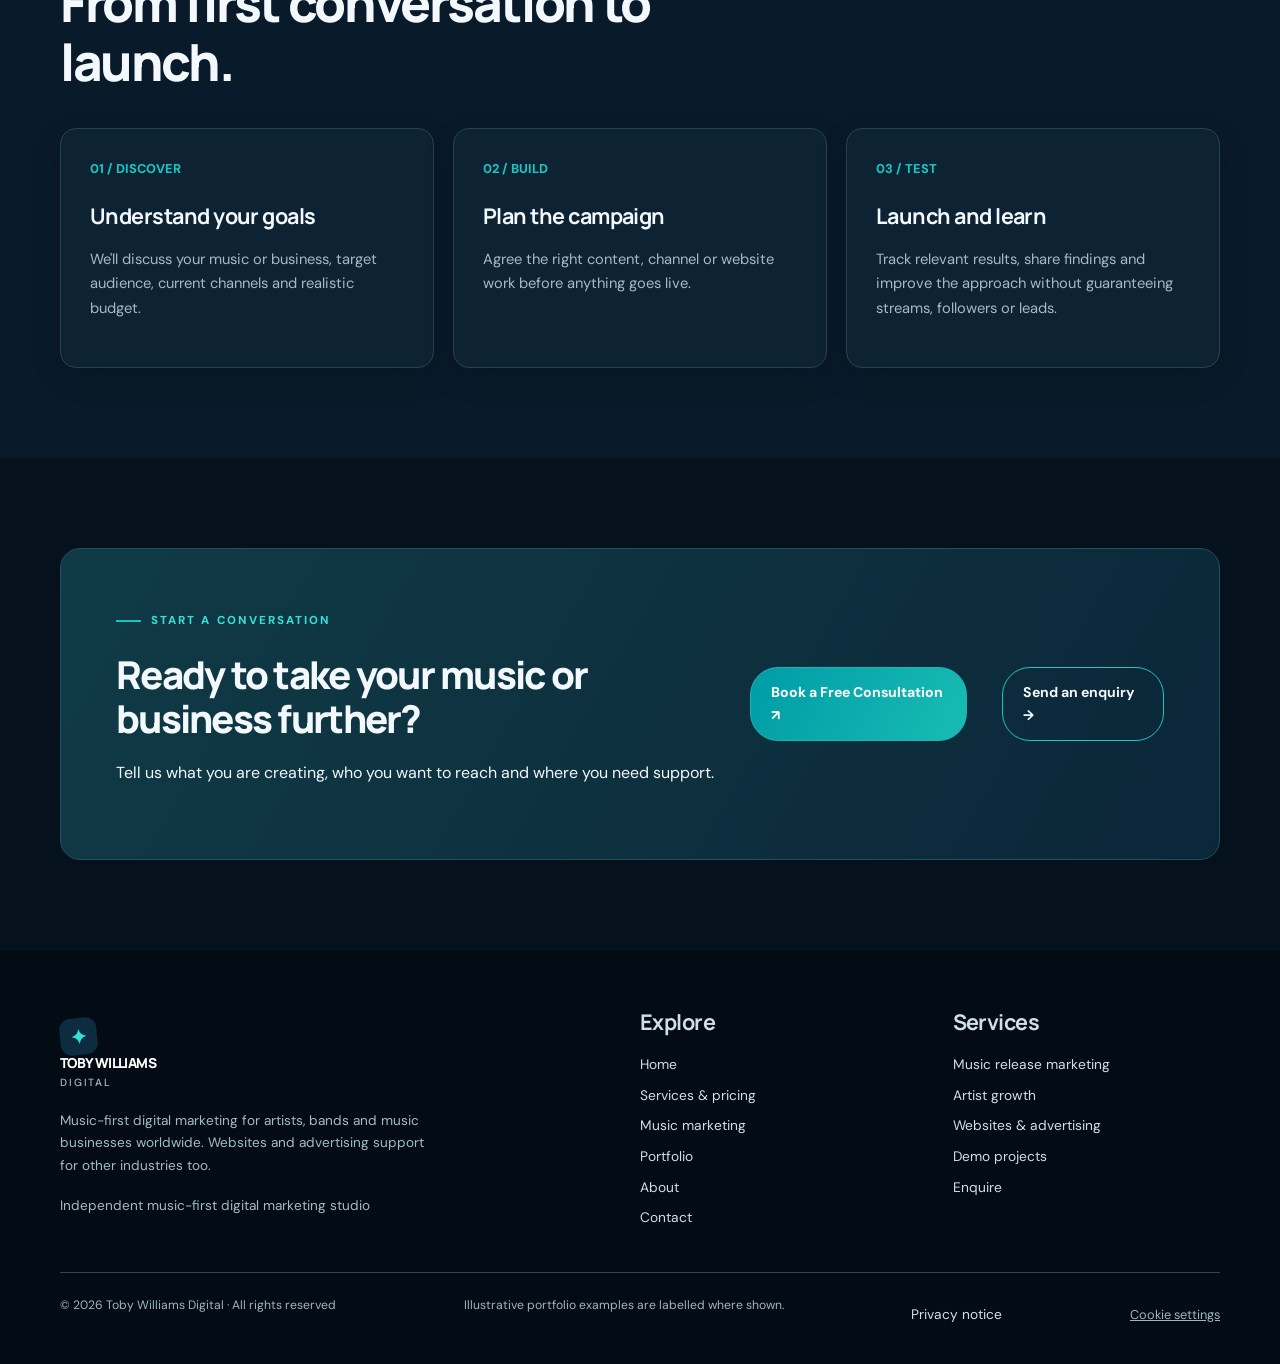
==== commit 57d2bcd4: "Add local website FAQ chatbot with pricing, enquiry handover and privacy details" ====
--- a/index.html
+++ b/index.html
@@ -27,6 +27,6 @@
  .hero-proof{gap:5px 15px;font-size:.74rem;margin-top:10px}.hero .micro{margin:0}
  .statline{padding-top:18px}.section{padding:55px 0}.art-browser-body{padding:20px}.art-browser-body strong{font-size:1.3rem}
 }
-</style><link rel="canonical" href="https://tobywilliamsdigital.co.uk/"/><link rel="stylesheet" href="analytics-consent.css"/><link rel="stylesheet" href="bold-dark-preview.css"/></head><body><a class="skip" href="#main">Skip to content</a><div class="topbar">Music marketing for artists, bands &amp; music businesses</div><header class="header"><nav aria-label="Main navigation" class="nav wrap"><a class="brand" href="index.html"><span aria-hidden="true" class="brandmark">✦</span><span>TOBY WILLIAMS<small>Digital</small></span></a><button aria-controls="navlinks" aria-expanded="false" aria-label="Toggle navigation" class="menu-btn" type="button">☰</button><div class="links" id="navlinks"><a aria-current="page" href="index.html">Home</a><a href="services.html">Services &amp; pricing</a><a href="music-marketing.html">Music marketing</a><a href="portfolio.html">Portfolio</a><a href="about.html">About</a><a href="contact.html">Contact</a></div><a class="btn navcta" href="contact.html">Discuss a project →</a></nav></header><main id="main"><section class="hero"><div class="wrap hero-grid"><div><span class="eyebrow">Music-first digital marketing</span><h1>Your Music Deserves<br/><span class="highlight">to Be Heard. Worldwide.</span></h1><p class="lead">Digital marketing for artists, bands and music businesses worldwide. We help you grow your audience, promote releases and build your brand through social media, YouTube, digital advertising and professional websites.</p><div class="actions"><a class="btn" href="https://calendly.com/hello-tobywilliamsdigital/free-digital-marketing-consultation" target="_blank" rel="noopener noreferrer" aria-label="Book a free 20-minute digital marketing consultation (opens in a new tab)">Book a Free Consultation ↗</a><a class="btn outline" href="music-marketing.html">Explore Music Marketing →</a><a class="btn outline" href="contact.html">Send a Project Enquiry →</a></div><p class="micro">UK-based · Working with artists and businesses worldwide</p><ul class="hero-proof"><li>Music release promotion</li><li>Audience growth strategy</li><li>Campaigns &amp; websites</li></ul></div><div><div class="hero-visual" role="img" aria-label="Illustrative music marketing dashboard showing release promotion, audience engagement and growing chart bars"><div class="visual-header"><span>◈ MUSIC CAMPAIGN STUDIO</span><span class="visual-status">● AUDIENCE INSIGHTS</span></div><div class="visual-content"><div class="release-tile"><div class="release-disc" aria-hidden="true">♫</div><div><small>RELEASE PROMOTION</small><strong>Turn your music into a movement.</strong><small>Music · Content · Discovery</small></div></div><div class="visual-stack"><div class="metric-tile"><span>Audience discovery</span><strong>Reach the right listeners</strong><div class="metric-bars" aria-hidden="true"><i style="--h:26%"></i><i style="--h:44%"></i><i style="--h:36%"></i><i style="--h:61%"></i><i style="--h:54%"></i><i style="--h:78%"></i><i style="--h:100%"></i></div></div><div class="metric-tile"><span>Campaign focus</span><strong>Engagement &amp; growth</strong><span>Measure what matters</span></div></div></div><div class="social-strip"><div class="social-tile"><strong>♡ Social</strong><span>Build your community</span></div><div class="social-tile"><strong>▷ Video</strong><span>Grow your reach</span></div><div class="social-tile"><strong>♫ Music</strong><span>Promote your releases</span></div></div><p class="visual-disclaimer">Illustrative marketing dashboard · Not actual client performance data</p></div></div></div></section><div class="wrap statline"><div><strong>Music-first strategy</strong>Promotion tailored to artists and bands</div><div><strong>Audience-led campaigns</strong>Connect with the listeners you want to reach</div><div><strong>Clear scope and reporting</strong>Understand the work and the results</div></div><section class="section"><div class="wrap"><div class="callout"><div><span class="eyebrow">Made for independent music</span><h2>Build an audience around your sound.</h2><p>Practical marketing support for singles, albums, live shows and artist brands — with no promises of guaranteed streams or followers.</p></div><a class="btn" href="music-marketing.html">Explore music marketing →</a></div></div></section><section class="section white"><div class="wrap"><div class="section-intro"><span class="eyebrow">How we help</span><h2>Music marketing that works together.</h2><p>From planning a release to building your online presence, every service starts with your goals and audience.</p></div><div class="grid3"><article class="card"><div class="service-icon">▣</div><h3>Music release campaigns</h3><p>Promotion plans for singles, EPs and albums, including launch content, advertising strategy and post-release reporting.</p><a href="music-marketing.html">Explore release support →</a></article><article class="card"><div class="service-icon">◎</div><h3>Social media &amp; YouTube</h3><p>Content strategy, channel optimisation and audience development for independent musicians and bands.</p><a href="music-marketing.html">Explore artist growth →</a></article><article class="card"><div class="service-icon">↗</div><h3>Websites &amp; digital advertising</h3><p>Artist websites, EPKs, booking enquiries and advertising support for music businesses — with services for other businesses too.</p><a href="services.html">Explore all services →</a></article></div></div></section><section class="section"><div class="wrap"><div class="case"><div class="case-visual"><div class="case-site"><div class="case-head"><span>◉ Sheffield Swift Plumbing</span><span>☰</span></div><div class="case-body"><span class="tag">Fictional portfolio demo</span><h3>Reliable plumbing services in Sheffield &amp; Rotherham</h3><p>Example of a clear service website with quote-request journeys.</p><span class="btn" style="pointer-events:none">Request a quote →</span></div></div></div><div><span class="eyebrow">Other businesses welcome</span><h2>Digital marketing beyond music.</h2><p>Sheffield Swift Plumbing is a <strong>fictional business created solely to demonstrate</strong> what a website for a tradesperson could look like. It is not a real customer, and no enquiries or campaign results are being claimed.</p><ul class="list-check"><li>Five-page responsive website</li><li>Service-led copy and clear quote journeys</li><li>Two Facebook and Instagram advertising concepts</li></ul><a class="btn" href="portfolio.html">View the case study →</a></div></div></div></section><section class="section white"><div class="wrap"><div class="section-intro"><span class="eyebrow">A simple process</span><h2>From first conversation to launch.</h2></div><div class="grid3"><div class="card"><div class="num">01 / DISCOVER</div><h3>Understand your goals</h3><p>We'll discuss your music or business, target audience, current channels and realistic budget.</p></div><div class="card"><div class="num">02 / BUILD</div><h3>Plan the campaign</h3><p>Agree the right content, channel or website work before anything goes live.</p></div><div class="card"><div class="num">03 / TEST</div><h3>Launch and learn</h3><p>Track relevant results, share findings and improve the approach without guaranteeing streams, followers or leads.</p></div></div></div></section><section class="section"><div class="wrap"><div class="callout"><div><span class="eyebrow">Start a conversation</span><h2>Ready to take your music or business further?</h2><p>Tell us what you are creating, who you want to reach and where you need support.</p></div><a class="btn" href="https://calendly.com/hello-tobywilliamsdigital/free-digital-marketing-consultation" target="_blank" rel="noopener noreferrer" aria-label="Book a free 20-minute digital marketing consultation (opens in a new tab)">Book a Free Consultation ↗</a> <a class="btn outline" href="contact.html">Send an enquiry →</a></div></div></section></main><footer class="footer"><div class="wrap"><div class="footer-grid"><div><a class="brand" href="index.html"><span aria-hidden="true" class="brandmark">✦</span><span>TOBY WILLIAMS<small>Digital</small></span></a><p style="margin-top:20px;max-width:370px">Music-first digital marketing for artists, bands and music businesses worldwide. Websites and advertising support for other industries too.</p><p>Independent music-first digital marketing studio</p></div><div><h3>Explore</h3><a href="index.html">Home</a><a href="services.html">Services &amp; pricing</a><a href="music-marketing.html">Music marketing</a><a href="portfolio.html">Portfolio</a><a href="about.html">About</a><a href="contact.html">Contact</a></div><div><h3>Services</h3><a href="music-marketing.html">Music release marketing</a><a href="music-marketing.html">Artist growth</a><a href="services.html">Websites &amp; advertising</a><a href="portfolio.html">Demo projects</a><a href="contact.html">Enquire</a></div></div><div class="foot-bottom"><span>© 2026 Toby Williams Digital · All rights reserved</span><span>Illustrative portfolio examples are labelled where shown.</span><a href="privacy.html">Privacy notice</a></div></div></footer><script>
+</style><link rel="canonical" href="https://tobywilliamsdigital.co.uk/"/><link rel="stylesheet" href="analytics-consent.css"/><link rel="stylesheet" href="bold-dark-preview.css"/><script type="application/ld+json">{"@context":"https://schema.org","@type":"Organization","@id":"https://tobywilliamsdigital.co.uk/#organization","name":"Toby Williams Digital","url":"https://tobywilliamsdigital.co.uk/","description":"UK-based, music-first digital marketing business supporting independent artists, bands, music businesses and other sectors worldwide.","email":"hello@tobywilliamsdigital.co.uk","founder":{"@type":"Person","name":"Toby Williams"},"areaServed":"Worldwide","knowsAbout":["Music marketing","Digital advertising","Social media marketing","Website design","Search engine optimisation"]}</script><link rel="stylesheet" href="chatbot.css"/></head><body><a class="skip" href="#main">Skip to content</a><div class="topbar">Music marketing for artists, bands &amp; music businesses</div><header class="header"><nav aria-label="Main navigation" class="nav wrap"><a class="brand" href="index.html"><span aria-hidden="true" class="brandmark">✦</span><span>TOBY WILLIAMS<small>Digital</small></span></a><button aria-controls="navlinks" aria-expanded="false" aria-label="Toggle navigation" class="menu-btn" type="button">☰</button><div class="links" id="navlinks"><a aria-current="page" href="index.html">Home</a><a href="services.html">Services &amp; pricing</a><a href="music-marketing.html">Music marketing</a><a href="portfolio.html">Portfolio</a><a href="about.html">About</a><a href="contact.html">Contact</a></div><a class="btn navcta" href="contact.html">Discuss a project →</a></nav></header><main id="main"><section class="hero"><div class="wrap hero-grid"><div><span class="eyebrow">Music-first digital marketing</span><h1>Your Music Deserves<br/><span class="highlight">to Be Heard. Worldwide.</span></h1><p class="lead">Digital marketing for artists, bands and music businesses worldwide. We help you grow your audience, promote releases and build your brand through social media, YouTube, digital advertising and professional websites.</p><div class="actions"><a class="btn" href="https://calendly.com/hello-tobywilliamsdigital/free-digital-marketing-consultation" target="_blank" rel="noopener noreferrer" aria-label="Book a free 20-minute digital marketing consultation (opens in a new tab)">Book a Free Consultation ↗</a><a class="btn outline" href="music-marketing.html">Explore Music Marketing →</a><a class="btn outline" href="contact.html">Send a Project Enquiry →</a></div><p class="micro">UK-based · Working with artists and businesses worldwide</p><ul class="hero-proof"><li>Music release promotion</li><li>Audience growth strategy</li><li>Campaigns &amp; websites</li></ul></div><div><div class="hero-visual" role="img" aria-label="Illustrative music marketing dashboard showing release promotion, audience engagement and growing chart bars"><div class="visual-header"><span>◈ MUSIC CAMPAIGN STUDIO</span><span class="visual-status">● AUDIENCE INSIGHTS</span></div><div class="visual-content"><div class="release-tile"><div class="release-disc" aria-hidden="true">♫</div><div><small>RELEASE PROMOTION</small><strong>Turn your music into a movement.</strong><small>Music · Content · Discovery</small></div></div><div class="visual-stack"><div class="metric-tile"><span>Audience discovery</span><strong>Reach the right listeners</strong><div class="metric-bars" aria-hidden="true"><i style="--h:26%"></i><i style="--h:44%"></i><i style="--h:36%"></i><i style="--h:61%"></i><i style="--h:54%"></i><i style="--h:78%"></i><i style="--h:100%"></i></div></div><div class="metric-tile"><span>Campaign focus</span><strong>Engagement &amp; growth</strong><span>Measure what matters</span></div></div></div><div class="social-strip"><div class="social-tile"><strong>♡ Social</strong><span>Build your community</span></div><div class="social-tile"><strong>▷ Video</strong><span>Grow your reach</span></div><div class="social-tile"><strong>♫ Music</strong><span>Promote your releases</span></div></div><p class="visual-disclaimer">Illustrative marketing dashboard · Not actual client performance data</p></div></div></div></section><div class="wrap statline"><div><strong>Music-first strategy</strong>Promotion tailored to artists and bands</div><div><strong>Audience-led campaigns</strong>Connect with the listeners you want to reach</div><div><strong>Clear scope and reporting</strong>Understand the work and the results</div></div><section class="section"><div class="wrap"><div class="callout"><div><span class="eyebrow">Made for independent music</span><h2>Build an audience around your sound.</h2><p>Practical marketing support for singles, albums, live shows and artist brands — with no promises of guaranteed streams or followers.</p></div><a class="btn" href="music-marketing.html">Explore music marketing →</a></div></div></section><section class="section white"><div class="wrap"><div class="section-intro"><span class="eyebrow">How we help</span><h2>Music marketing that works together.</h2><p>From planning a release to building your online presence, every service starts with your goals and audience.</p></div><div class="grid3"><article class="card"><div class="service-icon">▣</div><h3>Music release campaigns</h3><p>Promotion plans for singles, EPs and albums, including launch content, advertising strategy and post-release reporting.</p><a href="music-marketing.html">Explore release support →</a></article><article class="card"><div class="service-icon">◎</div><h3>Social media &amp; YouTube</h3><p>Content strategy, channel optimisation and audience development for independent musicians and bands.</p><a href="music-marketing.html">Explore artist growth →</a></article><article class="card"><div class="service-icon">↗</div><h3>Websites &amp; digital advertising</h3><p>Artist websites, EPKs, booking enquiries and advertising support for music businesses — with services for other businesses too.</p><a href="services.html">Explore all services →</a></article></div></div></section><section class="section"><div class="wrap"><div class="case"><div class="case-visual"><div class="case-site"><div class="case-head"><span>◉ Sheffield Swift Plumbing</span><span>☰</span></div><div class="case-body"><span class="tag">Fictional portfolio demo</span><h3>Reliable plumbing services in Sheffield &amp; Rotherham</h3><p>Example of a clear service website with quote-request journeys.</p><span class="btn" style="pointer-events:none">Request a quote →</span></div></div></div><div><span class="eyebrow">Other businesses welcome</span><h2>Digital marketing beyond music.</h2><p>Sheffield Swift Plumbing is a <strong>fictional business created solely to demonstrate</strong> what a website for a tradesperson could look like. It is not a real customer, and no enquiries or campaign results are being claimed.</p><ul class="list-check"><li>Five-page responsive website</li><li>Service-led copy and clear quote journeys</li><li>Two Facebook and Instagram advertising concepts</li></ul><a class="btn" href="portfolio.html">View the case study →</a></div></div></div></section><section class="section white"><div class="wrap"><div class="section-intro"><span class="eyebrow">A simple process</span><h2>From first conversation to launch.</h2></div><div class="grid3"><div class="card"><div class="num">01 / DISCOVER</div><h3>Understand your goals</h3><p>We'll discuss your music or business, target audience, current channels and realistic budget.</p></div><div class="card"><div class="num">02 / BUILD</div><h3>Plan the campaign</h3><p>Agree the right content, channel or website work before anything goes live.</p></div><div class="card"><div class="num">03 / TEST</div><h3>Launch and learn</h3><p>Track relevant results, share findings and improve the approach without guaranteeing streams, followers or leads.</p></div></div></div></section><section class="section"><div class="wrap"><div class="callout"><div><span class="eyebrow">Start a conversation</span><h2>Ready to take your music or business further?</h2><p>Tell us what you are creating, who you want to reach and where you need support.</p></div><a class="btn" href="https://calendly.com/hello-tobywilliamsdigital/free-digital-marketing-consultation" target="_blank" rel="noopener noreferrer" aria-label="Book a free 20-minute digital marketing consultation (opens in a new tab)">Book a Free Consultation ↗</a> <a class="btn outline" href="contact.html">Send an enquiry →</a></div></div></section></main><footer class="footer"><div class="wrap"><div class="footer-grid"><div><a class="brand" href="index.html"><span aria-hidden="true" class="brandmark">✦</span><span>TOBY WILLIAMS<small>Digital</small></span></a><p style="margin-top:20px;max-width:370px">Music-first digital marketing for artists, bands and music businesses worldwide. Websites and advertising support for other industries too.</p><p>Independent music-first digital marketing studio</p></div><div><h3>Explore</h3><a href="index.html">Home</a><a href="services.html">Services &amp; pricing</a><a href="music-marketing.html">Music marketing</a><a href="portfolio.html">Portfolio</a><a href="about.html">About</a><a href="contact.html">Contact</a></div><div><h3>Services</h3><a href="music-marketing.html">Music release marketing</a><a href="music-marketing.html">Artist growth</a><a href="services.html">Websites &amp; advertising</a><a href="portfolio.html">Demo projects</a><a href="contact.html">Enquire</a></div></div><div class="foot-bottom"><span>© 2026 Toby Williams Digital · All rights reserved</span><span>Illustrative portfolio examples are labelled where shown.</span><a href="privacy.html">Privacy notice</a></div></div></footer><script>
 const menu=document.querySelector('.menu-btn');const links=document.querySelector('.links');if(menu&&links){menu.addEventListener('click',()=>{const open=links.classList.toggle('open');menu.setAttribute('aria-expanded',String(open));menu.textContent=open?'×':'☰';});document.addEventListener('keydown',e=>{if(e.key==='Escape'){links.classList.remove('open');menu.setAttribute('aria-expanded','false');menu.textContent='☰';}})}const form=document.getElementById('enquiry-form');if(form){form.addEventListener('submit',e=>{e.preventDefault();if(!form.reportValidity())return;const d=new FormData(form);const lines=['Website enquiry (copy-only demonstration)','Name: '+d.get('name'),'Email: '+d.get('email'),'Business: '+d.get('business'),'Service: '+d.get('service'),'Message: '+d.get('message')];const out=document.getElementById('enquiry-result');out.classList.add('show');out.innerHTML='';const p=document.createElement('p');p.textContent='This portfolio is not connected to an inbox. Your enquiry has not been sent or stored. Copy the details below for your records; the site owner must configure an email address before using this form with real prospects.';out.appendChild(p);const area=document.createElement('textarea');area.readOnly=true;area.style.width='100%';area.style.minHeight='170px';area.value=lines.join('\n');out.appendChild(area);const btn=document.createElement('button');btn.className='btn';btn.type='button';btn.textContent='Copy enquiry';btn.addEventListener('click',async()=>{try{await navigator.clipboard.writeText(area.value);btn.textContent='Copied';}catch(e){area.select();btn.textContent='Select and copy the text';}});out.appendChild(btn);out.scrollIntoView({behavior:'smooth',block:'nearest'});});}
-</script><script src="analytics-consent.js" defer></script></body></html>+</script><script src="analytics-consent.js" defer></script><script src="chatbot.js" defer></script></body></html>
--- a/chatbot.css
+++ b/chatbot.css
@@ -0,0 +1 @@
+.twd-chat{position:fixed;right:22px;bottom:22px;z-index:80;font:15px/1.5 'DM Sans',Arial,sans-serif;color:#edf7fa}.twd-chat *{box-sizing:border-box}.twd-chat [hidden]{display:none!important}.twd-chat button,.twd-chat input{font:inherit}.twd-chat button{cursor:pointer}.twd-chat-launch{display:flex;gap:16px;align-items:center;background:#9ae8d7;color:#06202c;border:1px solid #9ae8d7;border-radius:30px;padding:13px 21px;box-shadow:0 8px 30px #0005;font-weight:700!important}.twd-chat-launch span{font-size:22px}.twd-chat-panel{position:absolute;right:0;bottom:66px;width:380px;height:560px;max-height:calc(100dvh - 120px);display:flex;flex-direction:column;background:#10283b;border:1px solid #466275;border-radius:18px;overflow:hidden;box-shadow:0 18px 65px #0008}.twd-chat-head{display:flex;justify-content:space-between;align-items:center;padding:17px 18px;border-bottom:1px solid #3e596b;background:#0b2033}.twd-chat-head strong{font-size:15px}.twd-chat-head small{display:block;color:#b8d2dc;font-size:12px;margin-top:3px}.twd-chat-close{background:none;border:0;color:#fff;font-size:28px!important;min-width:44px;min-height:44px}.twd-chat-messages{flex:1;min-height:0;overflow:auto;padding:16px;overscroll-behavior:contain}.twd-chat-message{padding:12px 14px;margin-bottom:14px;border-radius:13px;background:#1e3b50;overflow-wrap:anywhere}.twd-chat-message p{margin:3px 0 0;font-size:14px;color:#edf7fa}.twd-chat-speaker{font-size:11px;color:#aedfd6}.twd-chat-visitor{margin-left:35px;background:#d4f4eb;color:#0b2033}.twd-chat-visitor p,.twd-chat-visitor strong{color:#0b2033}.twd-chat-actions{display:flex;flex-wrap:wrap;gap:9px;margin-top:13px}.twd-chat-actions a{font-size:13px;color:#b6ffeb;text-underline-offset:3px}.twd-chat-topics{display:flex;gap:7px;padding:6px 14px;flex-wrap:wrap}.twd-chat-topics button{border:1px solid #6d8f9f;background:#0b2033;border-radius:18px;color:#d9f5f0;padding:8px 10px;font-size:12px}.twd-chat-form{display:flex;gap:8px;padding:10px 14px 6px}.twd-chat-form input{min-width:0;flex:1;background:#fff;border:1px solid #c2d4df;border-radius:8px;padding:11px;color:#10283b}.twd-chat-form button{border:0;border-radius:8px;background:#9ae8d7;color:#06202c;font-weight:700;padding:10px 14px}.twd-chat-note{font-size:11px!important;color:#bfd0db!important;padding:4px 16px 13px;margin:0!important}.twd-chat-note a{color:#d3f5eb}.twd-chat :focus-visible{outline:3px solid #9ae8d7;outline-offset:3px}.twd-chat-form input:focus-visible{outline-offset:0;outline-color:#087e76}.twd-chat-sr{position:absolute;width:1px;height:1px;padding:0;margin:-1px;overflow:hidden;clip:rect(0,0,0,0);white-space:nowrap;border:0}body:has(.twd-cookie-banner:not([hidden])) .twd-chat{bottom:190px}body:has(.twd-cookie-banner:not([hidden])) .twd-chat-panel{max-height:calc(100dvh - 280px)}@media(max-width:480px){.twd-chat{right:12px;bottom:14px}.twd-chat-panel{width:calc(100vw - 24px);height:540px;max-height:calc(100dvh - 110px)}.twd-chat-form input{font-size:16px}.twd-chat-launch{padding:11px 17px}body:has(.twd-cookie-banner:not([hidden])) .twd-chat{bottom:240px}body:has(.twd-cookie-banner:not([hidden])) .twd-chat-panel{max-height:calc(100dvh - 330px)}}@media(prefers-reduced-motion:reduce){.twd-chat *{scroll-behavior:auto}}
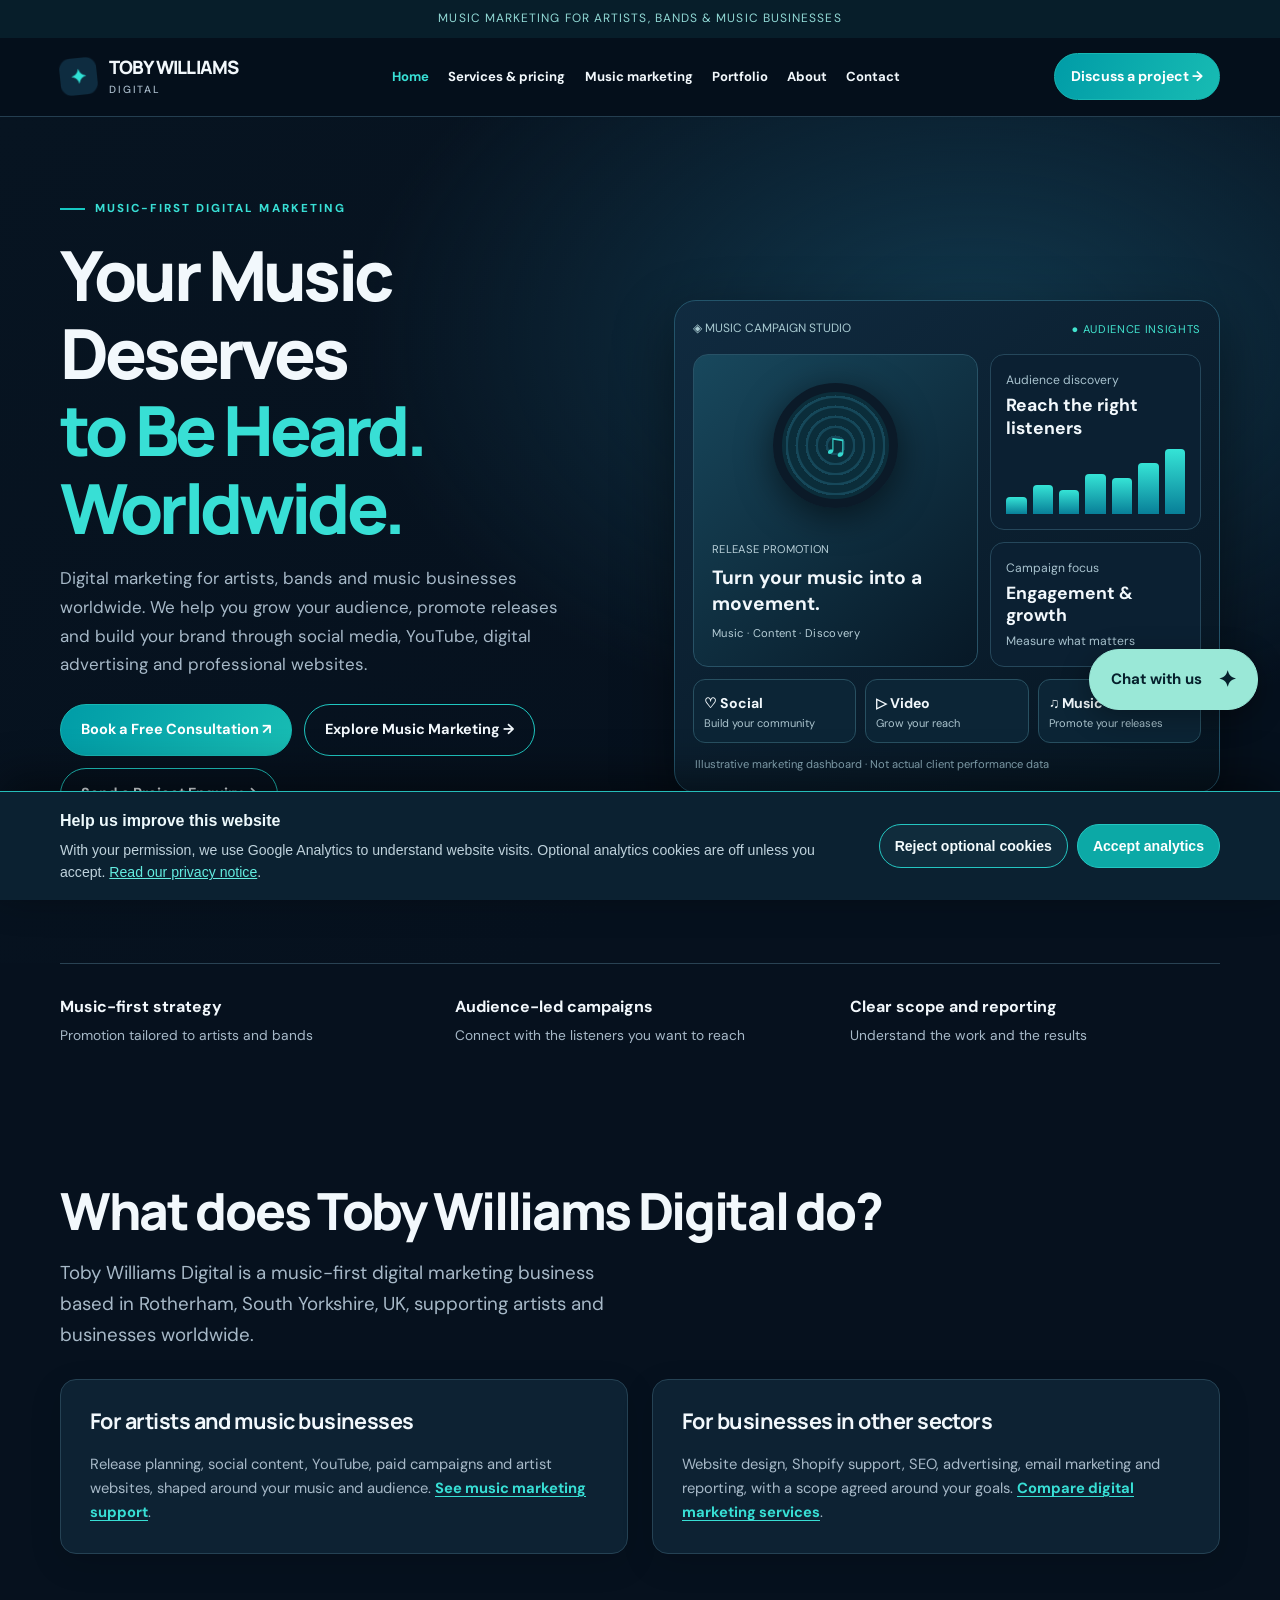
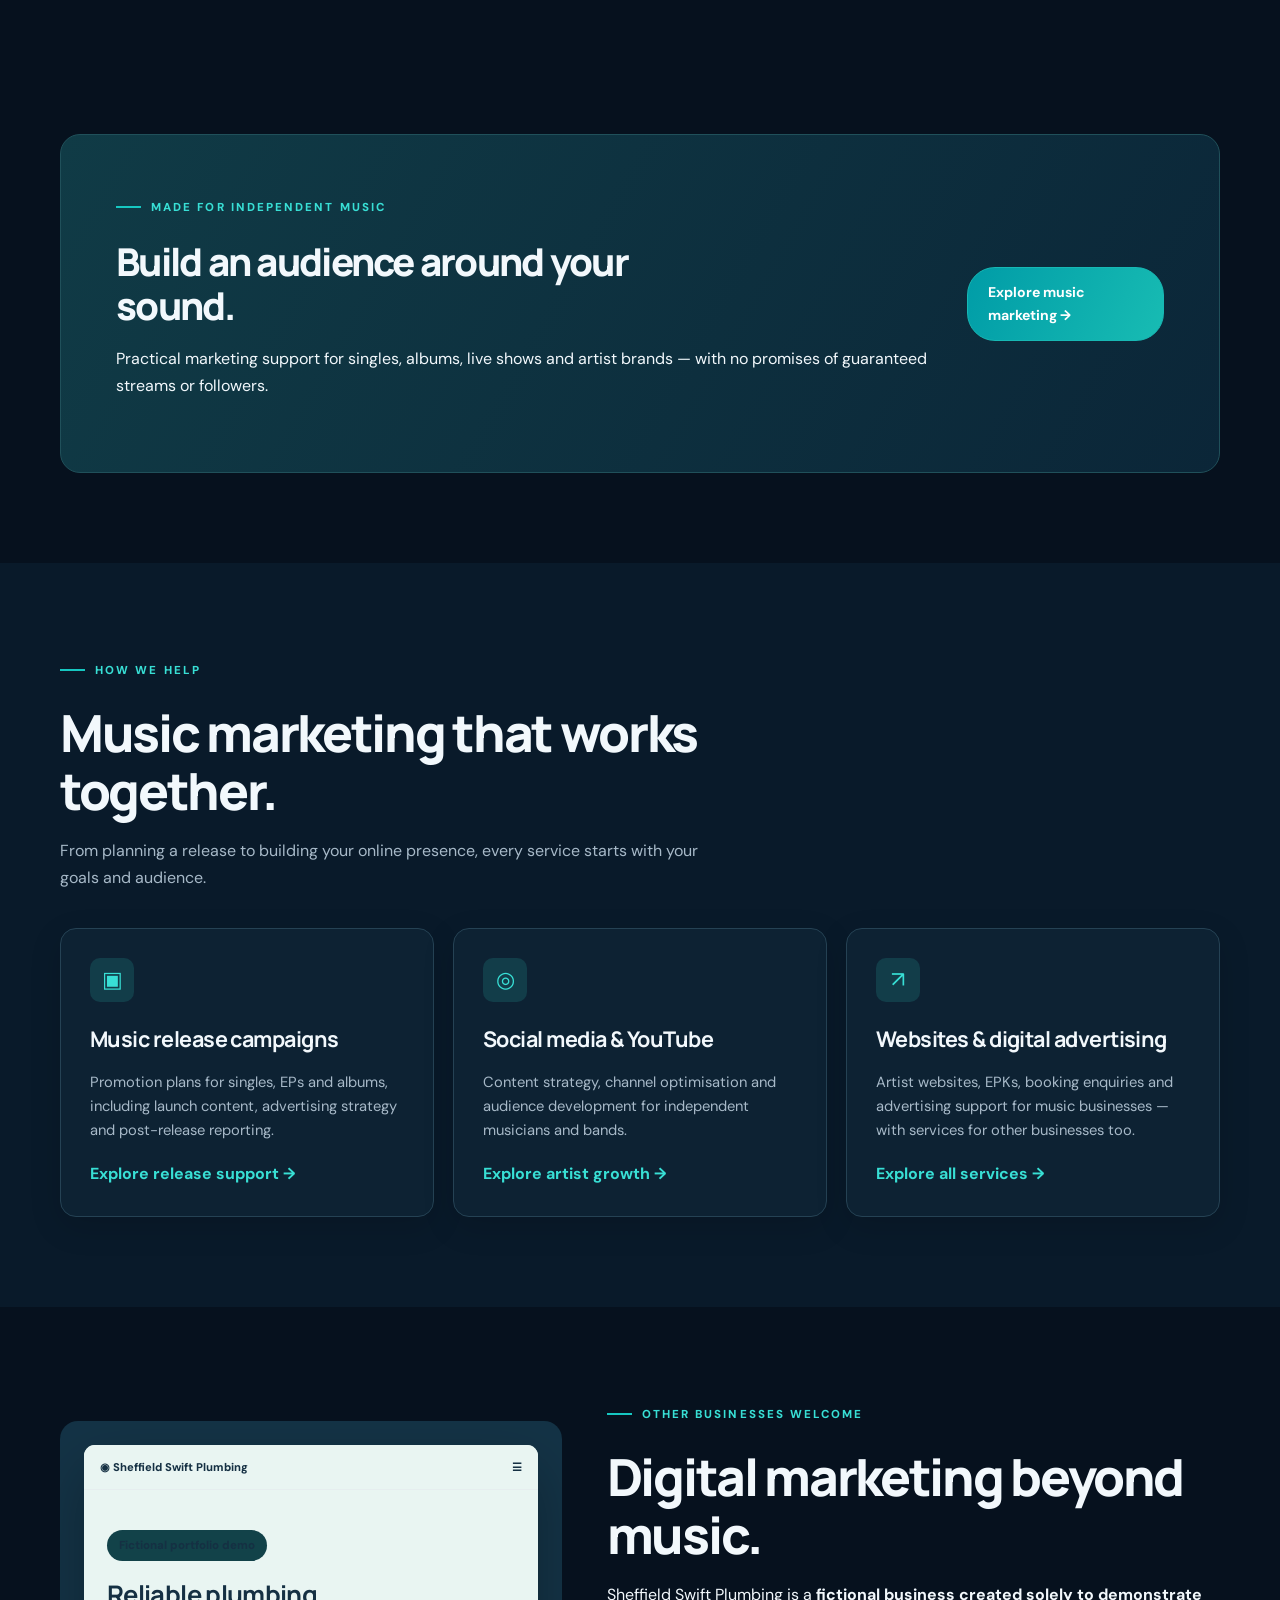
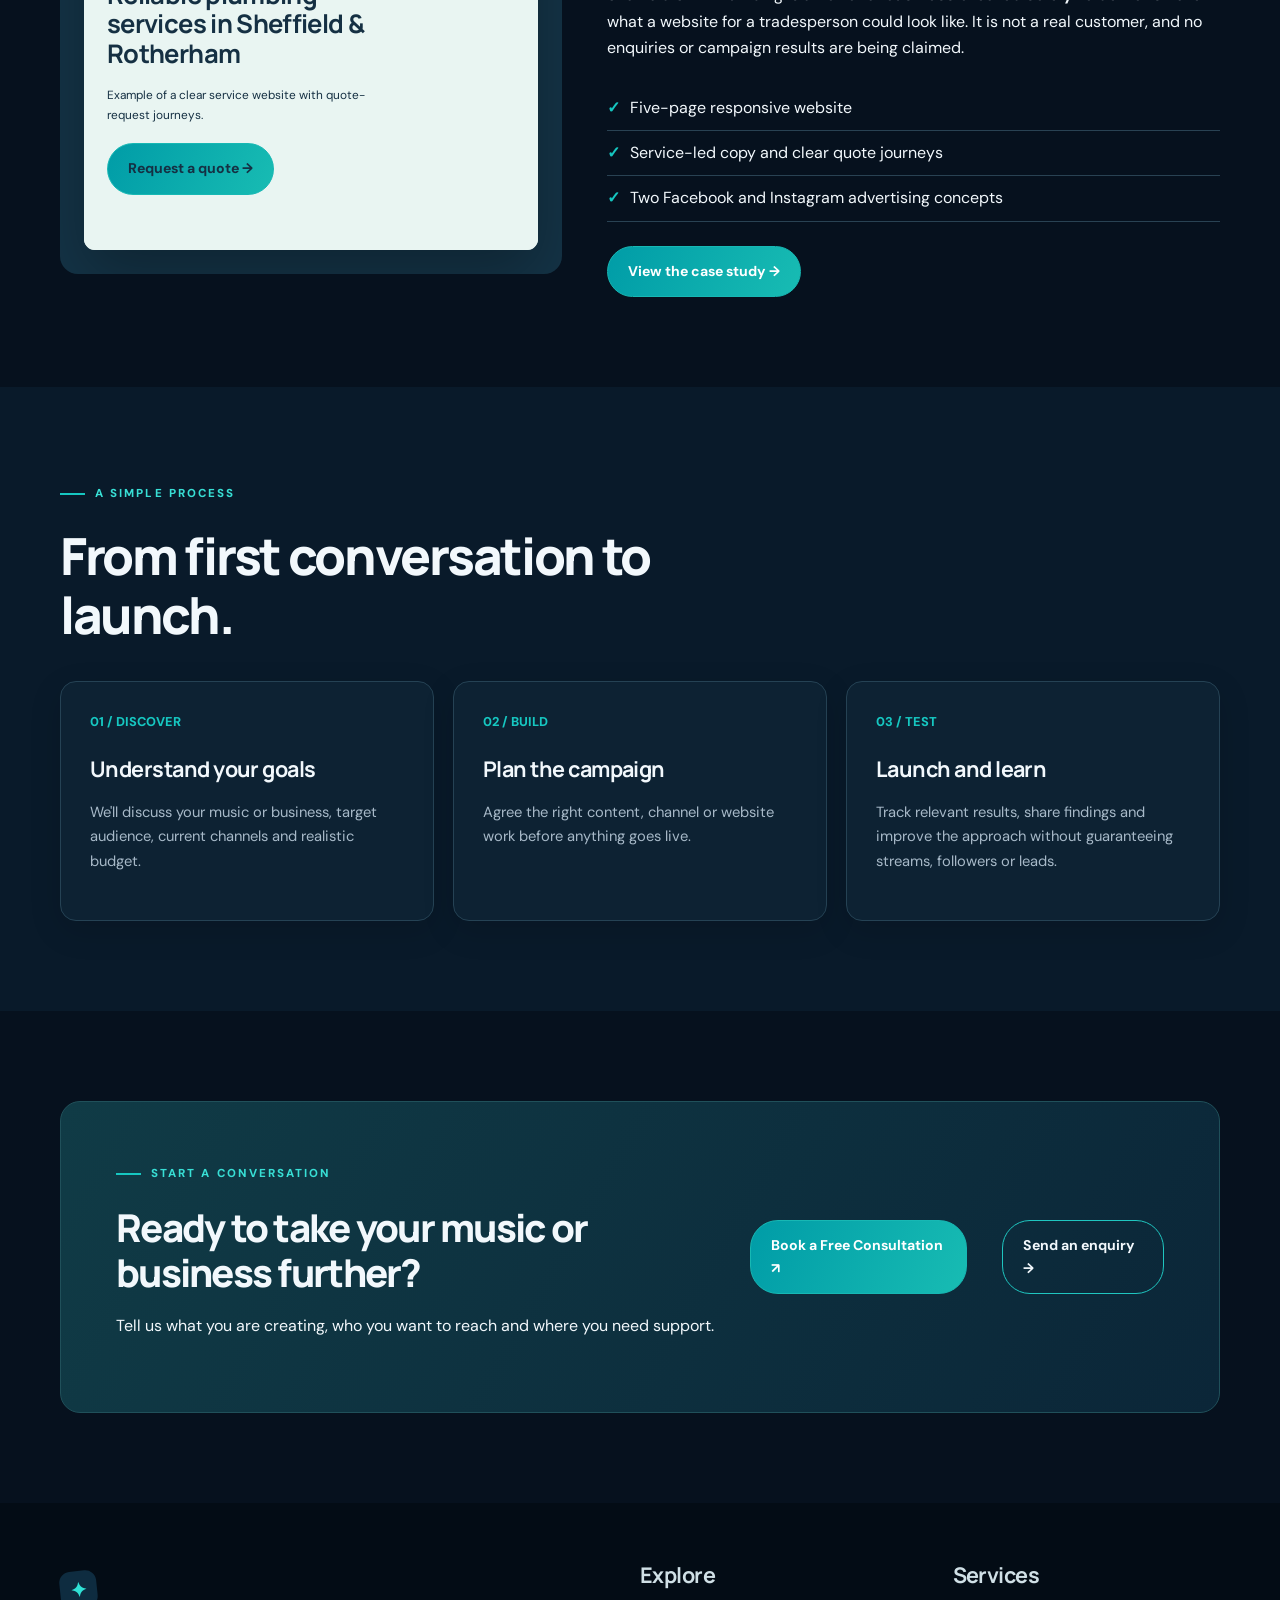
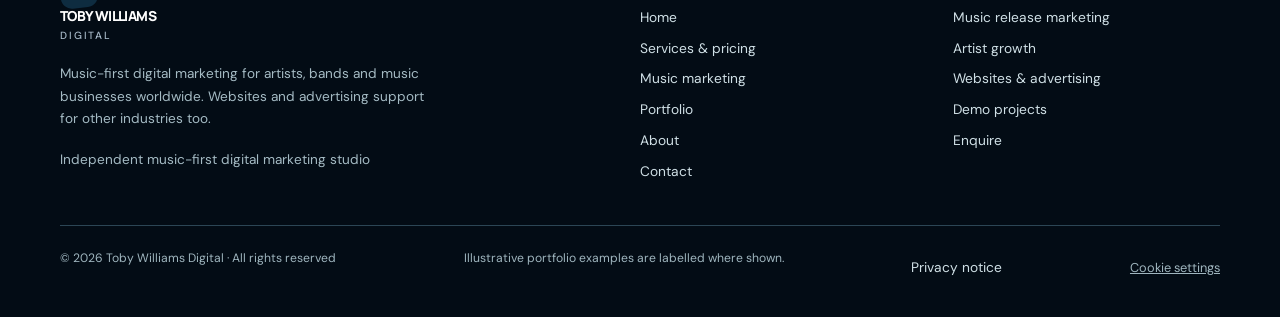
==== commit 352a56cc: "Improve service answers, search metadata and business structured data" ====
--- a/index.html
+++ b/index.html
@@ -27,6 +27,6 @@
  .hero-proof{gap:5px 15px;font-size:.74rem;margin-top:10px}.hero .micro{margin:0}
  .statline{padding-top:18px}.section{padding:55px 0}.art-browser-body{padding:20px}.art-browser-body strong{font-size:1.3rem}
 }
-</style><link rel="canonical" href="https://tobywilliamsdigital.co.uk/"/><link rel="stylesheet" href="analytics-consent.css"/><link rel="stylesheet" href="bold-dark-preview.css"/><script type="application/ld+json">{"@context":"https://schema.org","@type":"Organization","@id":"https://tobywilliamsdigital.co.uk/#organization","name":"Toby Williams Digital","url":"https://tobywilliamsdigital.co.uk/","description":"UK-based, music-first digital marketing business supporting independent artists, bands, music businesses and other sectors worldwide.","email":"hello@tobywilliamsdigital.co.uk","founder":{"@type":"Person","name":"Toby Williams"},"areaServed":"Worldwide","knowsAbout":["Music marketing","Digital advertising","Social media marketing","Website design","Search engine optimisation"]}</script><link rel="stylesheet" href="chatbot.css"/></head><body><a class="skip" href="#main">Skip to content</a><div class="topbar">Music marketing for artists, bands &amp; music businesses</div><header class="header"><nav aria-label="Main navigation" class="nav wrap"><a class="brand" href="index.html"><span aria-hidden="true" class="brandmark">✦</span><span>TOBY WILLIAMS<small>Digital</small></span></a><button aria-controls="navlinks" aria-expanded="false" aria-label="Toggle navigation" class="menu-btn" type="button">☰</button><div class="links" id="navlinks"><a aria-current="page" href="index.html">Home</a><a href="services.html">Services &amp; pricing</a><a href="music-marketing.html">Music marketing</a><a href="portfolio.html">Portfolio</a><a href="about.html">About</a><a href="contact.html">Contact</a></div><a class="btn navcta" href="contact.html">Discuss a project →</a></nav></header><main id="main"><section class="hero"><div class="wrap hero-grid"><div><span class="eyebrow">Music-first digital marketing</span><h1>Your Music Deserves<br/><span class="highlight">to Be Heard. Worldwide.</span></h1><p class="lead">Digital marketing for artists, bands and music businesses worldwide. We help you grow your audience, promote releases and build your brand through social media, YouTube, digital advertising and professional websites.</p><div class="actions"><a class="btn" href="https://calendly.com/hello-tobywilliamsdigital/free-digital-marketing-consultation" target="_blank" rel="noopener noreferrer" aria-label="Book a free 20-minute digital marketing consultation (opens in a new tab)">Book a Free Consultation ↗</a><a class="btn outline" href="music-marketing.html">Explore Music Marketing →</a><a class="btn outline" href="contact.html">Send a Project Enquiry →</a></div><p class="micro">UK-based · Working with artists and businesses worldwide</p><ul class="hero-proof"><li>Music release promotion</li><li>Audience growth strategy</li><li>Campaigns &amp; websites</li></ul></div><div><div class="hero-visual" role="img" aria-label="Illustrative music marketing dashboard showing release promotion, audience engagement and growing chart bars"><div class="visual-header"><span>◈ MUSIC CAMPAIGN STUDIO</span><span class="visual-status">● AUDIENCE INSIGHTS</span></div><div class="visual-content"><div class="release-tile"><div class="release-disc" aria-hidden="true">♫</div><div><small>RELEASE PROMOTION</small><strong>Turn your music into a movement.</strong><small>Music · Content · Discovery</small></div></div><div class="visual-stack"><div class="metric-tile"><span>Audience discovery</span><strong>Reach the right listeners</strong><div class="metric-bars" aria-hidden="true"><i style="--h:26%"></i><i style="--h:44%"></i><i style="--h:36%"></i><i style="--h:61%"></i><i style="--h:54%"></i><i style="--h:78%"></i><i style="--h:100%"></i></div></div><div class="metric-tile"><span>Campaign focus</span><strong>Engagement &amp; growth</strong><span>Measure what matters</span></div></div></div><div class="social-strip"><div class="social-tile"><strong>♡ Social</strong><span>Build your community</span></div><div class="social-tile"><strong>▷ Video</strong><span>Grow your reach</span></div><div class="social-tile"><strong>♫ Music</strong><span>Promote your releases</span></div></div><p class="visual-disclaimer">Illustrative marketing dashboard · Not actual client performance data</p></div></div></div></section><div class="wrap statline"><div><strong>Music-first strategy</strong>Promotion tailored to artists and bands</div><div><strong>Audience-led campaigns</strong>Connect with the listeners you want to reach</div><div><strong>Clear scope and reporting</strong>Understand the work and the results</div></div><section class="section"><div class="wrap"><div class="callout"><div><span class="eyebrow">Made for independent music</span><h2>Build an audience around your sound.</h2><p>Practical marketing support for singles, albums, live shows and artist brands — with no promises of guaranteed streams or followers.</p></div><a class="btn" href="music-marketing.html">Explore music marketing →</a></div></div></section><section class="section white"><div class="wrap"><div class="section-intro"><span class="eyebrow">How we help</span><h2>Music marketing that works together.</h2><p>From planning a release to building your online presence, every service starts with your goals and audience.</p></div><div class="grid3"><article class="card"><div class="service-icon">▣</div><h3>Music release campaigns</h3><p>Promotion plans for singles, EPs and albums, including launch content, advertising strategy and post-release reporting.</p><a href="music-marketing.html">Explore release support →</a></article><article class="card"><div class="service-icon">◎</div><h3>Social media &amp; YouTube</h3><p>Content strategy, channel optimisation and audience development for independent musicians and bands.</p><a href="music-marketing.html">Explore artist growth →</a></article><article class="card"><div class="service-icon">↗</div><h3>Websites &amp; digital advertising</h3><p>Artist websites, EPKs, booking enquiries and advertising support for music businesses — with services for other businesses too.</p><a href="services.html">Explore all services →</a></article></div></div></section><section class="section"><div class="wrap"><div class="case"><div class="case-visual"><div class="case-site"><div class="case-head"><span>◉ Sheffield Swift Plumbing</span><span>☰</span></div><div class="case-body"><span class="tag">Fictional portfolio demo</span><h3>Reliable plumbing services in Sheffield &amp; Rotherham</h3><p>Example of a clear service website with quote-request journeys.</p><span class="btn" style="pointer-events:none">Request a quote →</span></div></div></div><div><span class="eyebrow">Other businesses welcome</span><h2>Digital marketing beyond music.</h2><p>Sheffield Swift Plumbing is a <strong>fictional business created solely to demonstrate</strong> what a website for a tradesperson could look like. It is not a real customer, and no enquiries or campaign results are being claimed.</p><ul class="list-check"><li>Five-page responsive website</li><li>Service-led copy and clear quote journeys</li><li>Two Facebook and Instagram advertising concepts</li></ul><a class="btn" href="portfolio.html">View the case study →</a></div></div></div></section><section class="section white"><div class="wrap"><div class="section-intro"><span class="eyebrow">A simple process</span><h2>From first conversation to launch.</h2></div><div class="grid3"><div class="card"><div class="num">01 / DISCOVER</div><h3>Understand your goals</h3><p>We'll discuss your music or business, target audience, current channels and realistic budget.</p></div><div class="card"><div class="num">02 / BUILD</div><h3>Plan the campaign</h3><p>Agree the right content, channel or website work before anything goes live.</p></div><div class="card"><div class="num">03 / TEST</div><h3>Launch and learn</h3><p>Track relevant results, share findings and improve the approach without guaranteeing streams, followers or leads.</p></div></div></div></section><section class="section"><div class="wrap"><div class="callout"><div><span class="eyebrow">Start a conversation</span><h2>Ready to take your music or business further?</h2><p>Tell us what you are creating, who you want to reach and where you need support.</p></div><a class="btn" href="https://calendly.com/hello-tobywilliamsdigital/free-digital-marketing-consultation" target="_blank" rel="noopener noreferrer" aria-label="Book a free 20-minute digital marketing consultation (opens in a new tab)">Book a Free Consultation ↗</a> <a class="btn outline" href="contact.html">Send an enquiry →</a></div></div></section></main><footer class="footer"><div class="wrap"><div class="footer-grid"><div><a class="brand" href="index.html"><span aria-hidden="true" class="brandmark">✦</span><span>TOBY WILLIAMS<small>Digital</small></span></a><p style="margin-top:20px;max-width:370px">Music-first digital marketing for artists, bands and music businesses worldwide. Websites and advertising support for other industries too.</p><p>Independent music-first digital marketing studio</p></div><div><h3>Explore</h3><a href="index.html">Home</a><a href="services.html">Services &amp; pricing</a><a href="music-marketing.html">Music marketing</a><a href="portfolio.html">Portfolio</a><a href="about.html">About</a><a href="contact.html">Contact</a></div><div><h3>Services</h3><a href="music-marketing.html">Music release marketing</a><a href="music-marketing.html">Artist growth</a><a href="services.html">Websites &amp; advertising</a><a href="portfolio.html">Demo projects</a><a href="contact.html">Enquire</a></div></div><div class="foot-bottom"><span>© 2026 Toby Williams Digital · All rights reserved</span><span>Illustrative portfolio examples are labelled where shown.</span><a href="privacy.html">Privacy notice</a></div></div></footer><script>
+</style><link rel="canonical" href="https://tobywilliamsdigital.co.uk/"/><link rel="stylesheet" href="analytics-consent.css"/><link rel="stylesheet" href="bold-dark-preview.css"/><script type="application/ld+json">{"@context":"https://schema.org","@type":"Organization","@id":"https://tobywilliamsdigital.co.uk/#organization","name":"Toby Williams Digital","url":"https://tobywilliamsdigital.co.uk/","description":"UK-based, music-first digital marketing business supporting independent artists, bands, music businesses and other sectors worldwide.","email":"hello@tobywilliamsdigital.co.uk","founder":{"@type":"Person","@id":"https://tobywilliamsdigital.co.uk/#toby-williams","name":"Toby Williams","url":"https://tobywilliamsdigital.co.uk/about.html"},"areaServed":"Worldwide","knowsAbout":["Music marketing","Digital advertising","Social media marketing","Website design","Search engine optimisation"]}</script><link rel="stylesheet" href="chatbot.css"/><meta property="og:type" content="website"/><meta property="og:site_name" content="Toby Williams Digital"/><meta property="og:title" content="Music marketing and digital services | Toby Williams Digital"/><meta property="og:description" content="Music-first digital marketing for independent artists, bands and music businesses: release campaigns, social media, YouTube, ads and websites. Other businesses welcome."/><meta property="og:url" content="https://tobywilliamsdigital.co.uk/"/><meta property="og:locale" content="en_GB"/><meta name="twitter:card" content="summary"/><script type="application/ld+json">{"@context":"https://schema.org","@graph":[{"@type":"WebSite","@id":"https://tobywilliamsdigital.co.uk/#website","url":"https://tobywilliamsdigital.co.uk/","name":"Music marketing and digital services | Toby Williams Digital","description":"Music-first digital marketing for independent artists, bands and music businesses: release campaigns, social media, YouTube, ads and websites. Other businesses welcome.","inLanguage":"en-GB","publisher":{"@id":"https://tobywilliamsdigital.co.uk/#organization"}}]}</script></head><body><a class="skip" href="#main">Skip to content</a><div class="topbar">Music marketing for artists, bands &amp; music businesses</div><header class="header"><nav aria-label="Main navigation" class="nav wrap"><a class="brand" href="index.html"><span aria-hidden="true" class="brandmark">✦</span><span>TOBY WILLIAMS<small>Digital</small></span></a><button aria-controls="navlinks" aria-expanded="false" aria-label="Toggle navigation" class="menu-btn" type="button">☰</button><div class="links" id="navlinks"><a aria-current="page" href="index.html">Home</a><a href="services.html">Services &amp; pricing</a><a href="music-marketing.html">Music marketing</a><a href="portfolio.html">Portfolio</a><a href="about.html">About</a><a href="contact.html">Contact</a></div><a class="btn navcta" href="contact.html">Discuss a project →</a></nav></header><main id="main"><section class="hero"><div class="wrap hero-grid"><div><span class="eyebrow">Music-first digital marketing</span><h1>Your Music Deserves<br/><span class="highlight">to Be Heard. Worldwide.</span></h1><p class="lead">Digital marketing for artists, bands and music businesses worldwide. We help you grow your audience, promote releases and build your brand through social media, YouTube, digital advertising and professional websites.</p><div class="actions"><a class="btn" href="https://calendly.com/hello-tobywilliamsdigital/free-digital-marketing-consultation" target="_blank" rel="noopener noreferrer" aria-label="Book a free 20-minute digital marketing consultation (opens in a new tab)">Book a Free Consultation ↗</a><a class="btn outline" href="music-marketing.html">Explore Music Marketing →</a><a class="btn outline" href="contact.html">Send a Project Enquiry →</a></div><p class="micro">UK-based · Working with artists and businesses worldwide</p><ul class="hero-proof"><li>Music release promotion</li><li>Audience growth strategy</li><li>Campaigns &amp; websites</li></ul></div><div><div class="hero-visual" role="img" aria-label="Illustrative music marketing dashboard showing release promotion, audience engagement and growing chart bars"><div class="visual-header"><span>◈ MUSIC CAMPAIGN STUDIO</span><span class="visual-status">● AUDIENCE INSIGHTS</span></div><div class="visual-content"><div class="release-tile"><div class="release-disc" aria-hidden="true">♫</div><div><small>RELEASE PROMOTION</small><strong>Turn your music into a movement.</strong><small>Music · Content · Discovery</small></div></div><div class="visual-stack"><div class="metric-tile"><span>Audience discovery</span><strong>Reach the right listeners</strong><div class="metric-bars" aria-hidden="true"><i style="--h:26%"></i><i style="--h:44%"></i><i style="--h:36%"></i><i style="--h:61%"></i><i style="--h:54%"></i><i style="--h:78%"></i><i style="--h:100%"></i></div></div><div class="metric-tile"><span>Campaign focus</span><strong>Engagement &amp; growth</strong><span>Measure what matters</span></div></div></div><div class="social-strip"><div class="social-tile"><strong>♡ Social</strong><span>Build your community</span></div><div class="social-tile"><strong>▷ Video</strong><span>Grow your reach</span></div><div class="social-tile"><strong>♫ Music</strong><span>Promote your releases</span></div></div><p class="visual-disclaimer">Illustrative marketing dashboard · Not actual client performance data</p></div></div></div></section><div class="wrap statline"><div><strong>Music-first strategy</strong>Promotion tailored to artists and bands</div><div><strong>Audience-led campaigns</strong>Connect with the listeners you want to reach</div><div><strong>Clear scope and reporting</strong>Understand the work and the results</div></div><section class="section" id="what-we-do"><div class="wrap"><h2>What does Toby Williams Digital do?</h2><p class="lead">Toby Williams Digital is a music-first digital marketing business based in Rotherham, South Yorkshire, UK, supporting artists and businesses worldwide.</p><div class="answer-grid"><article class="card"><h3>For artists and music businesses</h3><p>Release planning, social content, YouTube, paid campaigns and artist websites, shaped around your music and audience. <a href="music-marketing.html">See music marketing support</a>.</p></article><article class="card"><h3>For businesses in other sectors</h3><p>Website design, Shopify support, SEO, advertising, email marketing and reporting, with a scope agreed around your goals. <a href="services.html#digital-marketing-support">Compare digital marketing services</a>.</p></article></div></div></section><section class="section"><div class="wrap"><div class="callout"><div><span class="eyebrow">Made for independent music</span><h2>Build an audience around your sound.</h2><p>Practical marketing support for singles, albums, live shows and artist brands — with no promises of guaranteed streams or followers.</p></div><a class="btn" href="music-marketing.html">Explore music marketing →</a></div></div></section><section class="section white"><div class="wrap"><div class="section-intro"><span class="eyebrow">How we help</span><h2>Music marketing that works together.</h2><p>From planning a release to building your online presence, every service starts with your goals and audience.</p></div><div class="grid3"><article class="card"><div class="service-icon">▣</div><h3>Music release campaigns</h3><p>Promotion plans for singles, EPs and albums, including launch content, advertising strategy and post-release reporting.</p><a href="music-marketing.html">Explore release support →</a></article><article class="card"><div class="service-icon">◎</div><h3>Social media &amp; YouTube</h3><p>Content strategy, channel optimisation and audience development for independent musicians and bands.</p><a href="music-marketing.html">Explore artist growth →</a></article><article class="card"><div class="service-icon">↗</div><h3>Websites &amp; digital advertising</h3><p>Artist websites, EPKs, booking enquiries and advertising support for music businesses — with services for other businesses too.</p><a href="services.html">Explore all services →</a></article></div></div></section><section class="section"><div class="wrap"><div class="case"><div class="case-visual"><div class="case-site"><div class="case-head"><span>◉ Sheffield Swift Plumbing</span><span>☰</span></div><div class="case-body"><span class="tag">Fictional portfolio demo</span><h3>Reliable plumbing services in Sheffield &amp; Rotherham</h3><p>Example of a clear service website with quote-request journeys.</p><span class="btn" style="pointer-events:none">Request a quote →</span></div></div></div><div><span class="eyebrow">Other businesses welcome</span><h2>Digital marketing beyond music.</h2><p>Sheffield Swift Plumbing is a <strong>fictional business created solely to demonstrate</strong> what a website for a tradesperson could look like. It is not a real customer, and no enquiries or campaign results are being claimed.</p><ul class="list-check"><li>Five-page responsive website</li><li>Service-led copy and clear quote journeys</li><li>Two Facebook and Instagram advertising concepts</li></ul><a class="btn" href="portfolio.html">View the case study →</a></div></div></div></section><section class="section white"><div class="wrap"><div class="section-intro"><span class="eyebrow">A simple process</span><h2>From first conversation to launch.</h2></div><div class="grid3"><div class="card"><div class="num">01 / DISCOVER</div><h3>Understand your goals</h3><p>We'll discuss your music or business, target audience, current channels and realistic budget.</p></div><div class="card"><div class="num">02 / BUILD</div><h3>Plan the campaign</h3><p>Agree the right content, channel or website work before anything goes live.</p></div><div class="card"><div class="num">03 / TEST</div><h3>Launch and learn</h3><p>Track relevant results, share findings and improve the approach without guaranteeing streams, followers or leads.</p></div></div></div></section><section class="section"><div class="wrap"><div class="callout"><div><span class="eyebrow">Start a conversation</span><h2>Ready to take your music or business further?</h2><p>Tell us what you are creating, who you want to reach and where you need support.</p></div><a class="btn" href="https://calendly.com/hello-tobywilliamsdigital/free-digital-marketing-consultation" target="_blank" rel="noopener noreferrer" aria-label="Book a free 20-minute digital marketing consultation (opens in a new tab)">Book a Free Consultation ↗</a> <a class="btn outline" href="contact.html">Send an enquiry →</a></div></div></section></main><footer class="footer"><div class="wrap"><div class="footer-grid"><div><a class="brand" href="index.html"><span aria-hidden="true" class="brandmark">✦</span><span>TOBY WILLIAMS<small>Digital</small></span></a><p style="margin-top:20px;max-width:370px">Music-first digital marketing for artists, bands and music businesses worldwide. Websites and advertising support for other industries too.</p><p>Independent music-first digital marketing studio</p></div><div><h3>Explore</h3><a href="index.html">Home</a><a href="services.html">Services &amp; pricing</a><a href="music-marketing.html">Music marketing</a><a href="portfolio.html">Portfolio</a><a href="about.html">About</a><a href="contact.html">Contact</a></div><div><h3>Services</h3><a href="music-marketing.html">Music release marketing</a><a href="music-marketing.html">Artist growth</a><a href="services.html">Websites &amp; advertising</a><a href="portfolio.html">Demo projects</a><a href="contact.html">Enquire</a></div></div><div class="foot-bottom"><span>© 2026 Toby Williams Digital · All rights reserved</span><span>Illustrative portfolio examples are labelled where shown.</span><a href="privacy.html">Privacy notice</a></div></div></footer><script>
 const menu=document.querySelector('.menu-btn');const links=document.querySelector('.links');if(menu&&links){menu.addEventListener('click',()=>{const open=links.classList.toggle('open');menu.setAttribute('aria-expanded',String(open));menu.textContent=open?'×':'☰';});document.addEventListener('keydown',e=>{if(e.key==='Escape'){links.classList.remove('open');menu.setAttribute('aria-expanded','false');menu.textContent='☰';}})}const form=document.getElementById('enquiry-form');if(form){form.addEventListener('submit',e=>{e.preventDefault();if(!form.reportValidity())return;const d=new FormData(form);const lines=['Website enquiry (copy-only demonstration)','Name: '+d.get('name'),'Email: '+d.get('email'),'Business: '+d.get('business'),'Service: '+d.get('service'),'Message: '+d.get('message')];const out=document.getElementById('enquiry-result');out.classList.add('show');out.innerHTML='';const p=document.createElement('p');p.textContent='This portfolio is not connected to an inbox. Your enquiry has not been sent or stored. Copy the details below for your records; the site owner must configure an email address before using this form with real prospects.';out.appendChild(p);const area=document.createElement('textarea');area.readOnly=true;area.style.width='100%';area.style.minHeight='170px';area.value=lines.join('\n');out.appendChild(area);const btn=document.createElement('button');btn.className='btn';btn.type='button';btn.textContent='Copy enquiry';btn.addEventListener('click',async()=>{try{await navigator.clipboard.writeText(area.value);btn.textContent='Copied';}catch(e){area.select();btn.textContent='Select and copy the text';}});out.appendChild(btn);out.scrollIntoView({behavior:'smooth',block:'nearest'});});}
 </script><script src="analytics-consent.js" defer></script><script src="chatbot.js" defer></script></body></html>
--- a/bold-dark-preview.css
+++ b/bold-dark-preview.css
@@ -115,3 +115,6 @@
 .release-tile strong{display:block;margin:7px 0 9px;line-height:1.35}
 .release-tile .release-disc{flex-shrink:0}
 @media(max-width:650px){.release-tile small{font-size:.64rem}.release-tile strong{font-size:.9rem}}
+
+/* Searchable service answers share the existing card styling. */
+.answer-grid{display:grid;grid-template-columns:repeat(2,minmax(0,1fr));gap:24px;margin-top:28px}.answer-grid .card{min-width:0}.answer-grid p{margin-bottom:0}.answer-grid a{text-decoration:underline;text-underline-offset:.2em}@media(max-width:700px){.answer-grid{grid-template-columns:1fr}}
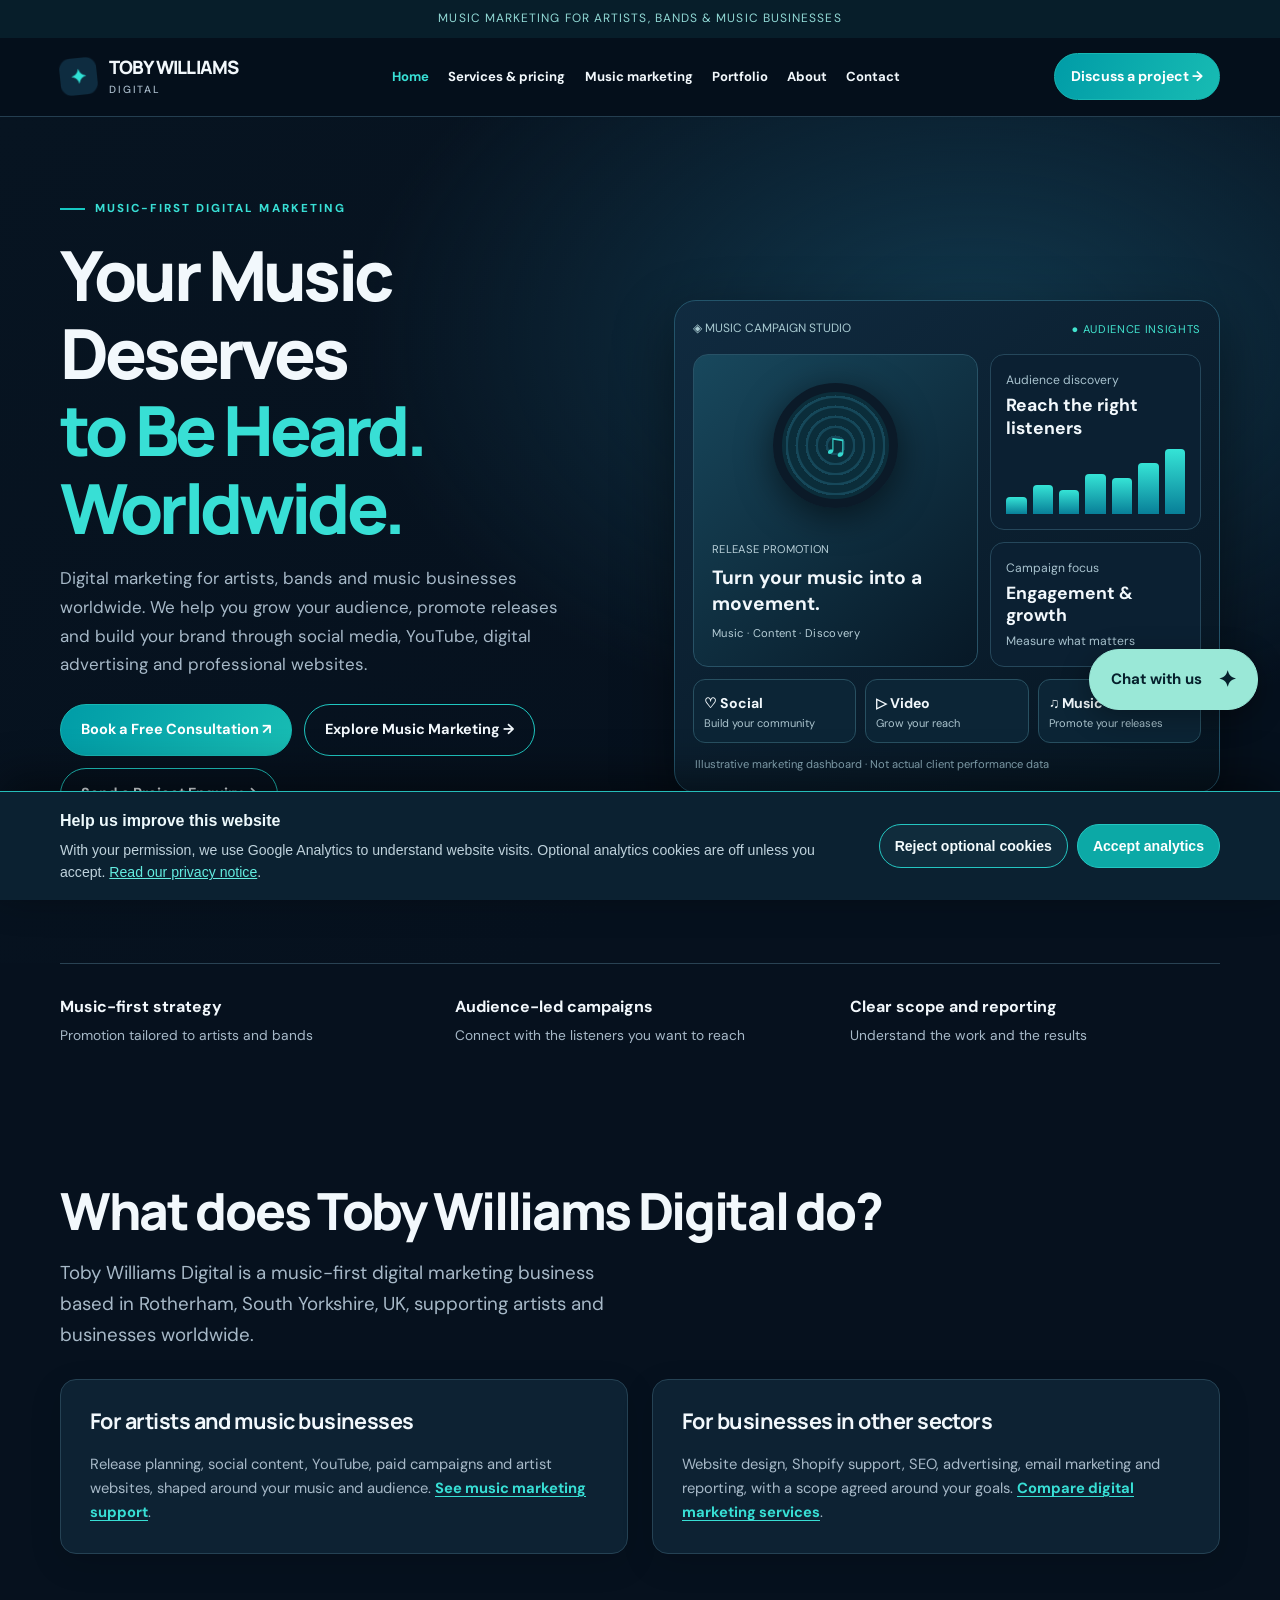
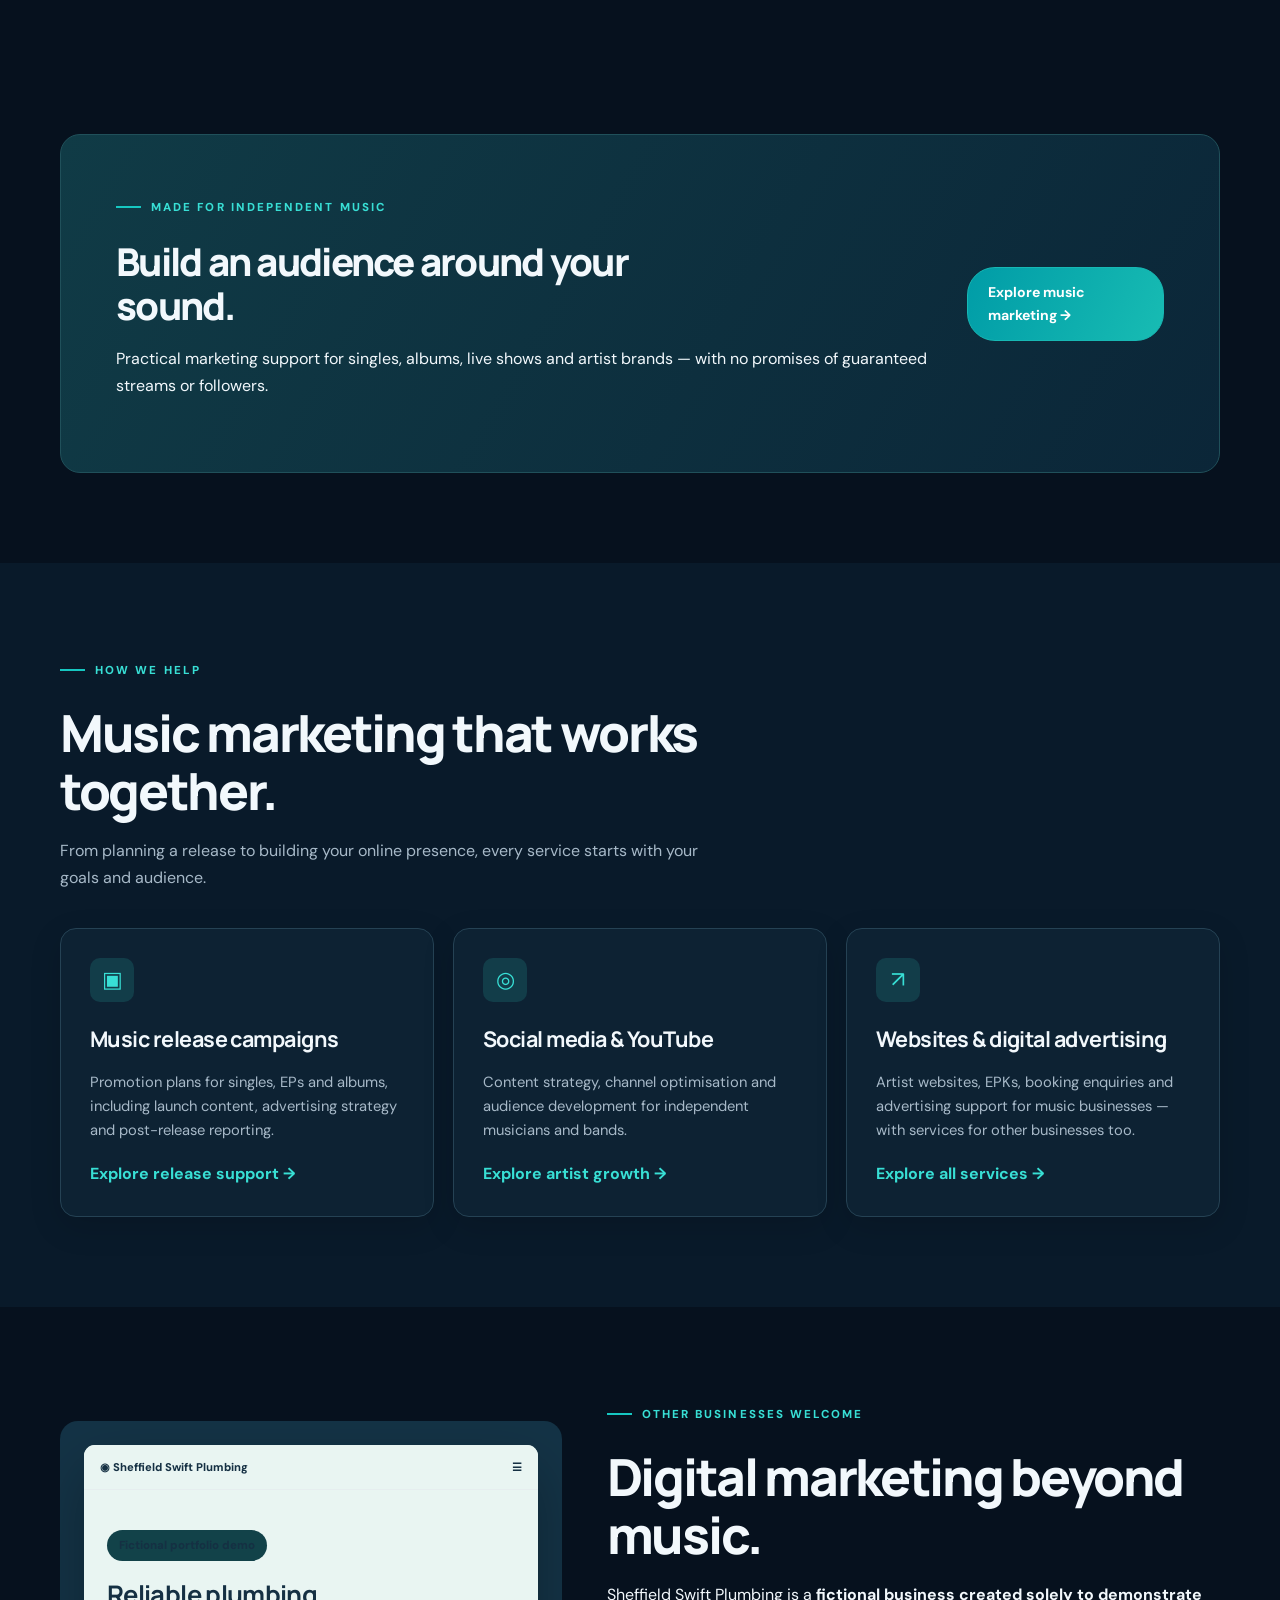
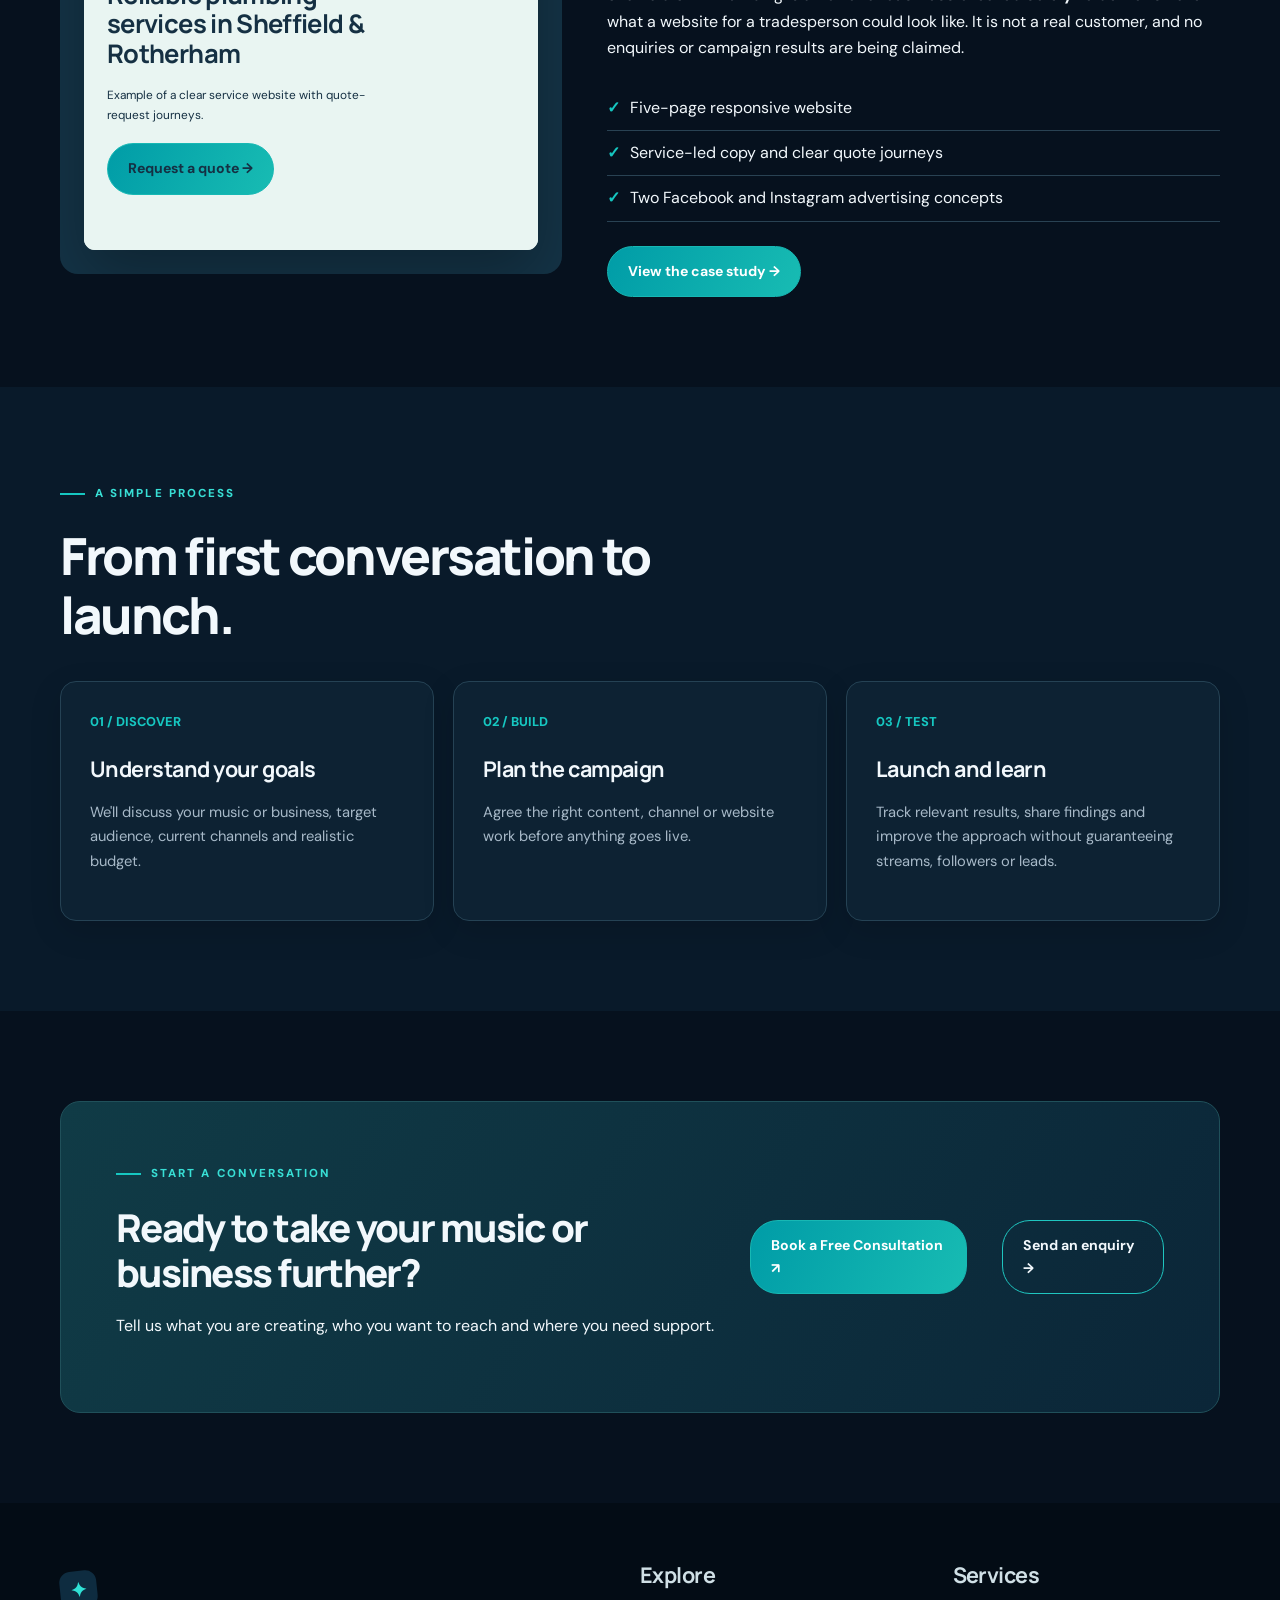
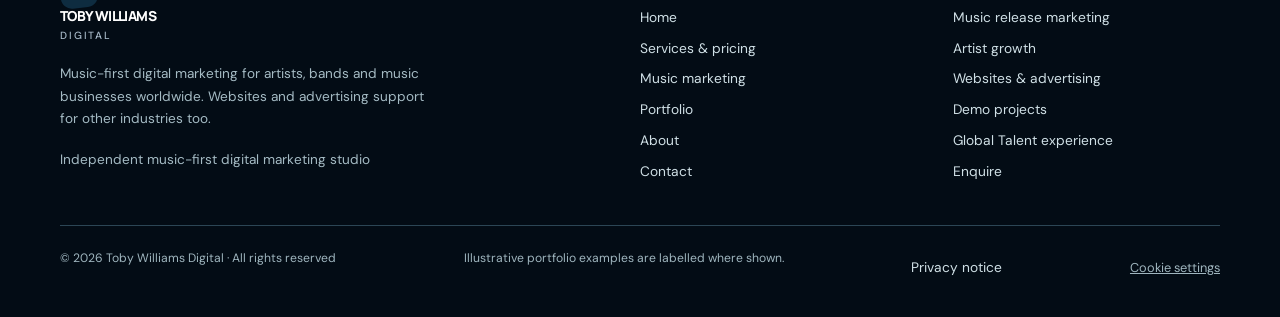
==== commit 50c82f59: "Add Global Talent personal experience page and enquiry journey" ====
--- a/index.html
+++ b/index.html
@@ -27,6 +27,6 @@
  .hero-proof{gap:5px 15px;font-size:.74rem;margin-top:10px}.hero .micro{margin:0}
  .statline{padding-top:18px}.section{padding:55px 0}.art-browser-body{padding:20px}.art-browser-body strong{font-size:1.3rem}
 }
-</style><link rel="canonical" href="https://tobywilliamsdigital.co.uk/"/><link rel="stylesheet" href="analytics-consent.css"/><link rel="stylesheet" href="bold-dark-preview.css"/><script type="application/ld+json">{"@context":"https://schema.org","@type":"Organization","@id":"https://tobywilliamsdigital.co.uk/#organization","name":"Toby Williams Digital","url":"https://tobywilliamsdigital.co.uk/","description":"UK-based, music-first digital marketing business supporting independent artists, bands, music businesses and other sectors worldwide.","email":"hello@tobywilliamsdigital.co.uk","founder":{"@type":"Person","@id":"https://tobywilliamsdigital.co.uk/#toby-williams","name":"Toby Williams","url":"https://tobywilliamsdigital.co.uk/about.html"},"areaServed":"Worldwide","knowsAbout":["Music marketing","Digital advertising","Social media marketing","Website design","Search engine optimisation"]}</script><link rel="stylesheet" href="chatbot.css"/><meta property="og:type" content="website"/><meta property="og:site_name" content="Toby Williams Digital"/><meta property="og:title" content="Music marketing and digital services | Toby Williams Digital"/><meta property="og:description" content="Music-first digital marketing for independent artists, bands and music businesses: release campaigns, social media, YouTube, ads and websites. Other businesses welcome."/><meta property="og:url" content="https://tobywilliamsdigital.co.uk/"/><meta property="og:locale" content="en_GB"/><meta name="twitter:card" content="summary"/><script type="application/ld+json">{"@context":"https://schema.org","@graph":[{"@type":"WebSite","@id":"https://tobywilliamsdigital.co.uk/#website","url":"https://tobywilliamsdigital.co.uk/","name":"Music marketing and digital services | Toby Williams Digital","description":"Music-first digital marketing for independent artists, bands and music businesses: release campaigns, social media, YouTube, ads and websites. Other businesses welcome.","inLanguage":"en-GB","publisher":{"@id":"https://tobywilliamsdigital.co.uk/#organization"}}]}</script></head><body><a class="skip" href="#main">Skip to content</a><div class="topbar">Music marketing for artists, bands &amp; music businesses</div><header class="header"><nav aria-label="Main navigation" class="nav wrap"><a class="brand" href="index.html"><span aria-hidden="true" class="brandmark">✦</span><span>TOBY WILLIAMS<small>Digital</small></span></a><button aria-controls="navlinks" aria-expanded="false" aria-label="Toggle navigation" class="menu-btn" type="button">☰</button><div class="links" id="navlinks"><a aria-current="page" href="index.html">Home</a><a href="services.html">Services &amp; pricing</a><a href="music-marketing.html">Music marketing</a><a href="portfolio.html">Portfolio</a><a href="about.html">About</a><a href="contact.html">Contact</a></div><a class="btn navcta" href="contact.html">Discuss a project →</a></nav></header><main id="main"><section class="hero"><div class="wrap hero-grid"><div><span class="eyebrow">Music-first digital marketing</span><h1>Your Music Deserves<br/><span class="highlight">to Be Heard. Worldwide.</span></h1><p class="lead">Digital marketing for artists, bands and music businesses worldwide. We help you grow your audience, promote releases and build your brand through social media, YouTube, digital advertising and professional websites.</p><div class="actions"><a class="btn" href="https://calendly.com/hello-tobywilliamsdigital/free-digital-marketing-consultation" target="_blank" rel="noopener noreferrer" aria-label="Book a free 20-minute digital marketing consultation (opens in a new tab)">Book a Free Consultation ↗</a><a class="btn outline" href="music-marketing.html">Explore Music Marketing →</a><a class="btn outline" href="contact.html">Send a Project Enquiry →</a></div><p class="micro">UK-based · Working with artists and businesses worldwide</p><ul class="hero-proof"><li>Music release promotion</li><li>Audience growth strategy</li><li>Campaigns &amp; websites</li></ul></div><div><div class="hero-visual" role="img" aria-label="Illustrative music marketing dashboard showing release promotion, audience engagement and growing chart bars"><div class="visual-header"><span>◈ MUSIC CAMPAIGN STUDIO</span><span class="visual-status">● AUDIENCE INSIGHTS</span></div><div class="visual-content"><div class="release-tile"><div class="release-disc" aria-hidden="true">♫</div><div><small>RELEASE PROMOTION</small><strong>Turn your music into a movement.</strong><small>Music · Content · Discovery</small></div></div><div class="visual-stack"><div class="metric-tile"><span>Audience discovery</span><strong>Reach the right listeners</strong><div class="metric-bars" aria-hidden="true"><i style="--h:26%"></i><i style="--h:44%"></i><i style="--h:36%"></i><i style="--h:61%"></i><i style="--h:54%"></i><i style="--h:78%"></i><i style="--h:100%"></i></div></div><div class="metric-tile"><span>Campaign focus</span><strong>Engagement &amp; growth</strong><span>Measure what matters</span></div></div></div><div class="social-strip"><div class="social-tile"><strong>♡ Social</strong><span>Build your community</span></div><div class="social-tile"><strong>▷ Video</strong><span>Grow your reach</span></div><div class="social-tile"><strong>♫ Music</strong><span>Promote your releases</span></div></div><p class="visual-disclaimer">Illustrative marketing dashboard · Not actual client performance data</p></div></div></div></section><div class="wrap statline"><div><strong>Music-first strategy</strong>Promotion tailored to artists and bands</div><div><strong>Audience-led campaigns</strong>Connect with the listeners you want to reach</div><div><strong>Clear scope and reporting</strong>Understand the work and the results</div></div><section class="section" id="what-we-do"><div class="wrap"><h2>What does Toby Williams Digital do?</h2><p class="lead">Toby Williams Digital is a music-first digital marketing business based in Rotherham, South Yorkshire, UK, supporting artists and businesses worldwide.</p><div class="answer-grid"><article class="card"><h3>For artists and music businesses</h3><p>Release planning, social content, YouTube, paid campaigns and artist websites, shaped around your music and audience. <a href="music-marketing.html">See music marketing support</a>.</p></article><article class="card"><h3>For businesses in other sectors</h3><p>Website design, Shopify support, SEO, advertising, email marketing and reporting, with a scope agreed around your goals. <a href="services.html#digital-marketing-support">Compare digital marketing services</a>.</p></article></div></div></section><section class="section"><div class="wrap"><div class="callout"><div><span class="eyebrow">Made for independent music</span><h2>Build an audience around your sound.</h2><p>Practical marketing support for singles, albums, live shows and artist brands — with no promises of guaranteed streams or followers.</p></div><a class="btn" href="music-marketing.html">Explore music marketing →</a></div></div></section><section class="section white"><div class="wrap"><div class="section-intro"><span class="eyebrow">How we help</span><h2>Music marketing that works together.</h2><p>From planning a release to building your online presence, every service starts with your goals and audience.</p></div><div class="grid3"><article class="card"><div class="service-icon">▣</div><h3>Music release campaigns</h3><p>Promotion plans for singles, EPs and albums, including launch content, advertising strategy and post-release reporting.</p><a href="music-marketing.html">Explore release support →</a></article><article class="card"><div class="service-icon">◎</div><h3>Social media &amp; YouTube</h3><p>Content strategy, channel optimisation and audience development for independent musicians and bands.</p><a href="music-marketing.html">Explore artist growth →</a></article><article class="card"><div class="service-icon">↗</div><h3>Websites &amp; digital advertising</h3><p>Artist websites, EPKs, booking enquiries and advertising support for music businesses — with services for other businesses too.</p><a href="services.html">Explore all services →</a></article></div></div></section><section class="section"><div class="wrap"><div class="case"><div class="case-visual"><div class="case-site"><div class="case-head"><span>◉ Sheffield Swift Plumbing</span><span>☰</span></div><div class="case-body"><span class="tag">Fictional portfolio demo</span><h3>Reliable plumbing services in Sheffield &amp; Rotherham</h3><p>Example of a clear service website with quote-request journeys.</p><span class="btn" style="pointer-events:none">Request a quote →</span></div></div></div><div><span class="eyebrow">Other businesses welcome</span><h2>Digital marketing beyond music.</h2><p>Sheffield Swift Plumbing is a <strong>fictional business created solely to demonstrate</strong> what a website for a tradesperson could look like. It is not a real customer, and no enquiries or campaign results are being claimed.</p><ul class="list-check"><li>Five-page responsive website</li><li>Service-led copy and clear quote journeys</li><li>Two Facebook and Instagram advertising concepts</li></ul><a class="btn" href="portfolio.html">View the case study →</a></div></div></div></section><section class="section white"><div class="wrap"><div class="section-intro"><span class="eyebrow">A simple process</span><h2>From first conversation to launch.</h2></div><div class="grid3"><div class="card"><div class="num">01 / DISCOVER</div><h3>Understand your goals</h3><p>We'll discuss your music or business, target audience, current channels and realistic budget.</p></div><div class="card"><div class="num">02 / BUILD</div><h3>Plan the campaign</h3><p>Agree the right content, channel or website work before anything goes live.</p></div><div class="card"><div class="num">03 / TEST</div><h3>Launch and learn</h3><p>Track relevant results, share findings and improve the approach without guaranteeing streams, followers or leads.</p></div></div></div></section><section class="section"><div class="wrap"><div class="callout"><div><span class="eyebrow">Start a conversation</span><h2>Ready to take your music or business further?</h2><p>Tell us what you are creating, who you want to reach and where you need support.</p></div><a class="btn" href="https://calendly.com/hello-tobywilliamsdigital/free-digital-marketing-consultation" target="_blank" rel="noopener noreferrer" aria-label="Book a free 20-minute digital marketing consultation (opens in a new tab)">Book a Free Consultation ↗</a> <a class="btn outline" href="contact.html">Send an enquiry →</a></div></div></section></main><footer class="footer"><div class="wrap"><div class="footer-grid"><div><a class="brand" href="index.html"><span aria-hidden="true" class="brandmark">✦</span><span>TOBY WILLIAMS<small>Digital</small></span></a><p style="margin-top:20px;max-width:370px">Music-first digital marketing for artists, bands and music businesses worldwide. Websites and advertising support for other industries too.</p><p>Independent music-first digital marketing studio</p></div><div><h3>Explore</h3><a href="index.html">Home</a><a href="services.html">Services &amp; pricing</a><a href="music-marketing.html">Music marketing</a><a href="portfolio.html">Portfolio</a><a href="about.html">About</a><a href="contact.html">Contact</a></div><div><h3>Services</h3><a href="music-marketing.html">Music release marketing</a><a href="music-marketing.html">Artist growth</a><a href="services.html">Websites &amp; advertising</a><a href="portfolio.html">Demo projects</a><a href="contact.html">Enquire</a></div></div><div class="foot-bottom"><span>© 2026 Toby Williams Digital · All rights reserved</span><span>Illustrative portfolio examples are labelled where shown.</span><a href="privacy.html">Privacy notice</a></div></div></footer><script>
+</style><link rel="canonical" href="https://tobywilliamsdigital.co.uk/"/><link rel="stylesheet" href="analytics-consent.css"/><link rel="stylesheet" href="bold-dark-preview.css"/><script type="application/ld+json">{"@context":"https://schema.org","@type":"Organization","@id":"https://tobywilliamsdigital.co.uk/#organization","name":"Toby Williams Digital","url":"https://tobywilliamsdigital.co.uk/","description":"UK-based, music-first digital marketing business supporting independent artists, bands, music businesses and other sectors worldwide.","email":"hello@tobywilliamsdigital.co.uk","founder":{"@type":"Person","@id":"https://tobywilliamsdigital.co.uk/#toby-williams","name":"Toby Williams","url":"https://tobywilliamsdigital.co.uk/about.html"},"areaServed":"Worldwide","knowsAbout":["Music marketing","Digital advertising","Social media marketing","Website design","Search engine optimisation"]}</script><link rel="stylesheet" href="chatbot.css"/><meta property="og:type" content="website"/><meta property="og:site_name" content="Toby Williams Digital"/><meta property="og:title" content="Music marketing and digital services | Toby Williams Digital"/><meta property="og:description" content="Music-first digital marketing for independent artists, bands and music businesses: release campaigns, social media, YouTube, ads and websites. Other businesses welcome."/><meta property="og:url" content="https://tobywilliamsdigital.co.uk/"/><meta property="og:locale" content="en_GB"/><meta name="twitter:card" content="summary"/><script type="application/ld+json">{"@context":"https://schema.org","@graph":[{"@type":"WebSite","@id":"https://tobywilliamsdigital.co.uk/#website","url":"https://tobywilliamsdigital.co.uk/","name":"Music marketing and digital services | Toby Williams Digital","description":"Music-first digital marketing for independent artists, bands and music businesses: release campaigns, social media, YouTube, ads and websites. Other businesses welcome.","inLanguage":"en-GB","publisher":{"@id":"https://tobywilliamsdigital.co.uk/#organization"}}]}</script></head><body><a class="skip" href="#main">Skip to content</a><div class="topbar">Music marketing for artists, bands &amp; music businesses</div><header class="header"><nav aria-label="Main navigation" class="nav wrap"><a class="brand" href="index.html"><span aria-hidden="true" class="brandmark">✦</span><span>TOBY WILLIAMS<small>Digital</small></span></a><button aria-controls="navlinks" aria-expanded="false" aria-label="Toggle navigation" class="menu-btn" type="button">☰</button><div class="links" id="navlinks"><a aria-current="page" href="index.html">Home</a><a href="services.html">Services &amp; pricing</a><a href="music-marketing.html">Music marketing</a><a href="portfolio.html">Portfolio</a><a href="about.html">About</a><a href="contact.html">Contact</a></div><a class="btn navcta" href="contact.html">Discuss a project →</a></nav></header><main id="main"><section class="hero"><div class="wrap hero-grid"><div><span class="eyebrow">Music-first digital marketing</span><h1>Your Music Deserves<br/><span class="highlight">to Be Heard. Worldwide.</span></h1><p class="lead">Digital marketing for artists, bands and music businesses worldwide. We help you grow your audience, promote releases and build your brand through social media, YouTube, digital advertising and professional websites.</p><div class="actions"><a class="btn" href="https://calendly.com/hello-tobywilliamsdigital/free-digital-marketing-consultation" target="_blank" rel="noopener noreferrer" aria-label="Book a free 20-minute digital marketing consultation (opens in a new tab)">Book a Free Consultation ↗</a><a class="btn outline" href="music-marketing.html">Explore Music Marketing →</a><a class="btn outline" href="contact.html">Send a Project Enquiry →</a></div><p class="micro">UK-based · Working with artists and businesses worldwide</p><ul class="hero-proof"><li>Music release promotion</li><li>Audience growth strategy</li><li>Campaigns &amp; websites</li></ul></div><div><div class="hero-visual" role="img" aria-label="Illustrative music marketing dashboard showing release promotion, audience engagement and growing chart bars"><div class="visual-header"><span>◈ MUSIC CAMPAIGN STUDIO</span><span class="visual-status">● AUDIENCE INSIGHTS</span></div><div class="visual-content"><div class="release-tile"><div class="release-disc" aria-hidden="true">♫</div><div><small>RELEASE PROMOTION</small><strong>Turn your music into a movement.</strong><small>Music · Content · Discovery</small></div></div><div class="visual-stack"><div class="metric-tile"><span>Audience discovery</span><strong>Reach the right listeners</strong><div class="metric-bars" aria-hidden="true"><i style="--h:26%"></i><i style="--h:44%"></i><i style="--h:36%"></i><i style="--h:61%"></i><i style="--h:54%"></i><i style="--h:78%"></i><i style="--h:100%"></i></div></div><div class="metric-tile"><span>Campaign focus</span><strong>Engagement &amp; growth</strong><span>Measure what matters</span></div></div></div><div class="social-strip"><div class="social-tile"><strong>♡ Social</strong><span>Build your community</span></div><div class="social-tile"><strong>▷ Video</strong><span>Grow your reach</span></div><div class="social-tile"><strong>♫ Music</strong><span>Promote your releases</span></div></div><p class="visual-disclaimer">Illustrative marketing dashboard · Not actual client performance data</p></div></div></div></section><div class="wrap statline"><div><strong>Music-first strategy</strong>Promotion tailored to artists and bands</div><div><strong>Audience-led campaigns</strong>Connect with the listeners you want to reach</div><div><strong>Clear scope and reporting</strong>Understand the work and the results</div></div><section class="section" id="what-we-do"><div class="wrap"><h2>What does Toby Williams Digital do?</h2><p class="lead">Toby Williams Digital is a music-first digital marketing business based in Rotherham, South Yorkshire, UK, supporting artists and businesses worldwide.</p><div class="answer-grid"><article class="card"><h3>For artists and music businesses</h3><p>Release planning, social content, YouTube, paid campaigns and artist websites, shaped around your music and audience. <a href="music-marketing.html">See music marketing support</a>.</p></article><article class="card"><h3>For businesses in other sectors</h3><p>Website design, Shopify support, SEO, advertising, email marketing and reporting, with a scope agreed around your goals. <a href="services.html#digital-marketing-support">Compare digital marketing services</a>.</p></article></div></div></section><section class="section"><div class="wrap"><div class="callout"><div><span class="eyebrow">Made for independent music</span><h2>Build an audience around your sound.</h2><p>Practical marketing support for singles, albums, live shows and artist brands — with no promises of guaranteed streams or followers.</p></div><a class="btn" href="music-marketing.html">Explore music marketing →</a></div></div></section><section class="section white"><div class="wrap"><div class="section-intro"><span class="eyebrow">How we help</span><h2>Music marketing that works together.</h2><p>From planning a release to building your online presence, every service starts with your goals and audience.</p></div><div class="grid3"><article class="card"><div class="service-icon">▣</div><h3>Music release campaigns</h3><p>Promotion plans for singles, EPs and albums, including launch content, advertising strategy and post-release reporting.</p><a href="music-marketing.html">Explore release support →</a></article><article class="card"><div class="service-icon">◎</div><h3>Social media &amp; YouTube</h3><p>Content strategy, channel optimisation and audience development for independent musicians and bands.</p><a href="music-marketing.html">Explore artist growth →</a></article><article class="card"><div class="service-icon">↗</div><h3>Websites &amp; digital advertising</h3><p>Artist websites, EPKs, booking enquiries and advertising support for music businesses — with services for other businesses too.</p><a href="services.html">Explore all services →</a></article></div></div></section><section class="section"><div class="wrap"><div class="case"><div class="case-visual"><div class="case-site"><div class="case-head"><span>◉ Sheffield Swift Plumbing</span><span>☰</span></div><div class="case-body"><span class="tag">Fictional portfolio demo</span><h3>Reliable plumbing services in Sheffield &amp; Rotherham</h3><p>Example of a clear service website with quote-request journeys.</p><span class="btn" style="pointer-events:none">Request a quote →</span></div></div></div><div><span class="eyebrow">Other businesses welcome</span><h2>Digital marketing beyond music.</h2><p>Sheffield Swift Plumbing is a <strong>fictional business created solely to demonstrate</strong> what a website for a tradesperson could look like. It is not a real customer, and no enquiries or campaign results are being claimed.</p><ul class="list-check"><li>Five-page responsive website</li><li>Service-led copy and clear quote journeys</li><li>Two Facebook and Instagram advertising concepts</li></ul><a class="btn" href="portfolio.html">View the case study →</a></div></div></div></section><section class="section white"><div class="wrap"><div class="section-intro"><span class="eyebrow">A simple process</span><h2>From first conversation to launch.</h2></div><div class="grid3"><div class="card"><div class="num">01 / DISCOVER</div><h3>Understand your goals</h3><p>We'll discuss your music or business, target audience, current channels and realistic budget.</p></div><div class="card"><div class="num">02 / BUILD</div><h3>Plan the campaign</h3><p>Agree the right content, channel or website work before anything goes live.</p></div><div class="card"><div class="num">03 / TEST</div><h3>Launch and learn</h3><p>Track relevant results, share findings and improve the approach without guaranteeing streams, followers or leads.</p></div></div></div></section><section class="section"><div class="wrap"><div class="callout"><div><span class="eyebrow">Start a conversation</span><h2>Ready to take your music or business further?</h2><p>Tell us what you are creating, who you want to reach and where you need support.</p></div><a class="btn" href="https://calendly.com/hello-tobywilliamsdigital/free-digital-marketing-consultation" target="_blank" rel="noopener noreferrer" aria-label="Book a free 20-minute digital marketing consultation (opens in a new tab)">Book a Free Consultation ↗</a> <a class="btn outline" href="contact.html">Send an enquiry →</a></div></div></section></main><footer class="footer"><div class="wrap"><div class="footer-grid"><div><a class="brand" href="index.html"><span aria-hidden="true" class="brandmark">✦</span><span>TOBY WILLIAMS<small>Digital</small></span></a><p style="margin-top:20px;max-width:370px">Music-first digital marketing for artists, bands and music businesses worldwide. Websites and advertising support for other industries too.</p><p>Independent music-first digital marketing studio</p></div><div><h3>Explore</h3><a href="index.html">Home</a><a href="services.html">Services &amp; pricing</a><a href="music-marketing.html">Music marketing</a><a href="portfolio.html">Portfolio</a><a href="about.html">About</a><a href="contact.html">Contact</a></div><div><h3>Services</h3><a href="music-marketing.html">Music release marketing</a><a href="music-marketing.html">Artist growth</a><a href="services.html">Websites &amp; advertising</a><a href="portfolio.html">Demo projects</a><a href="global-talent-experience.html">Global Talent experience</a><a href="contact.html">Enquire</a></div></div><div class="foot-bottom"><span>© 2026 Toby Williams Digital · All rights reserved</span><span>Illustrative portfolio examples are labelled where shown.</span><a href="privacy.html">Privacy notice</a></div></div></footer><script>
 const menu=document.querySelector('.menu-btn');const links=document.querySelector('.links');if(menu&&links){menu.addEventListener('click',()=>{const open=links.classList.toggle('open');menu.setAttribute('aria-expanded',String(open));menu.textContent=open?'×':'☰';});document.addEventListener('keydown',e=>{if(e.key==='Escape'){links.classList.remove('open');menu.setAttribute('aria-expanded','false');menu.textContent='☰';}})}const form=document.getElementById('enquiry-form');if(form){form.addEventListener('submit',e=>{e.preventDefault();if(!form.reportValidity())return;const d=new FormData(form);const lines=['Website enquiry (copy-only demonstration)','Name: '+d.get('name'),'Email: '+d.get('email'),'Business: '+d.get('business'),'Service: '+d.get('service'),'Message: '+d.get('message')];const out=document.getElementById('enquiry-result');out.classList.add('show');out.innerHTML='';const p=document.createElement('p');p.textContent='This portfolio is not connected to an inbox. Your enquiry has not been sent or stored. Copy the details below for your records; the site owner must configure an email address before using this form with real prospects.';out.appendChild(p);const area=document.createElement('textarea');area.readOnly=true;area.style.width='100%';area.style.minHeight='170px';area.value=lines.join('\n');out.appendChild(area);const btn=document.createElement('button');btn.className='btn';btn.type='button';btn.textContent='Copy enquiry';btn.addEventListener('click',async()=>{try{await navigator.clipboard.writeText(area.value);btn.textContent='Copied';}catch(e){area.select();btn.textContent='Select and copy the text';}});out.appendChild(btn);out.scrollIntoView({behavior:'smooth',block:'nearest'});});}
 </script><script src="analytics-consent.js" defer></script><script src="chatbot.js" defer></script></body></html>
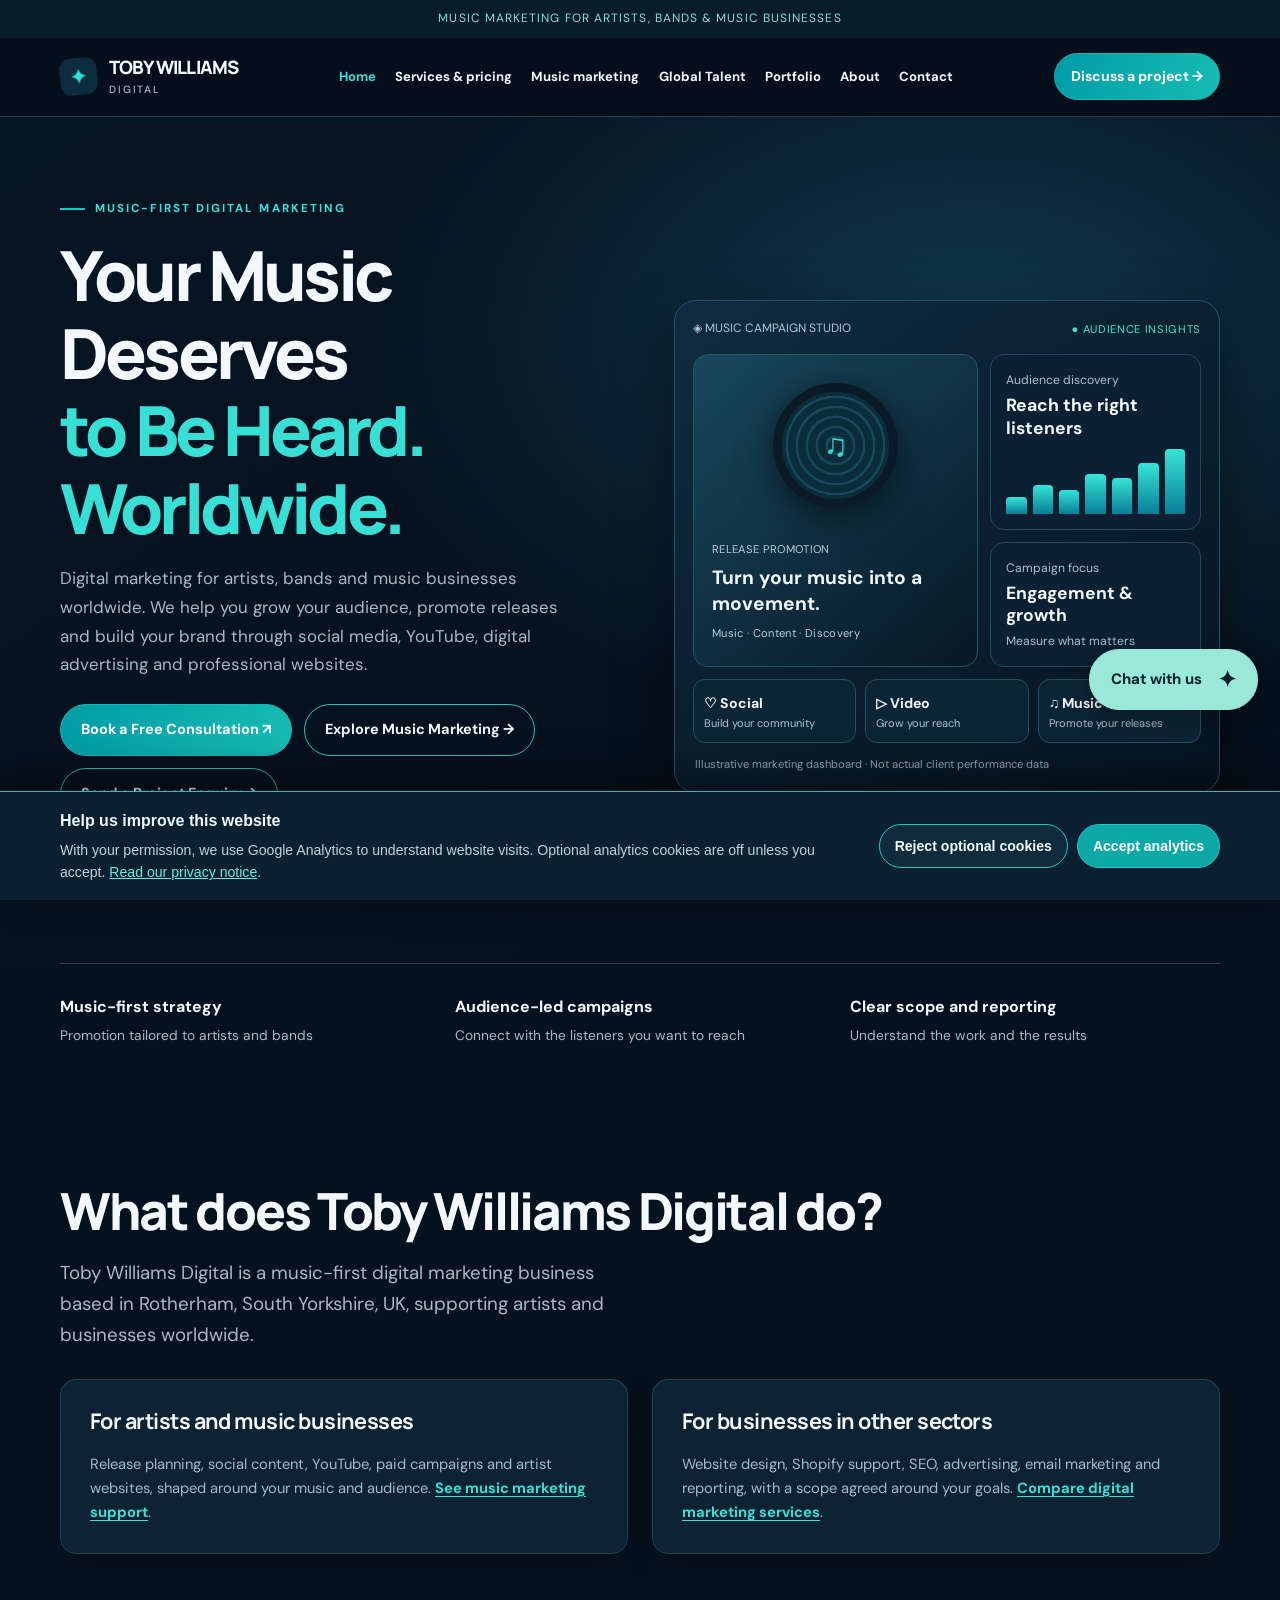
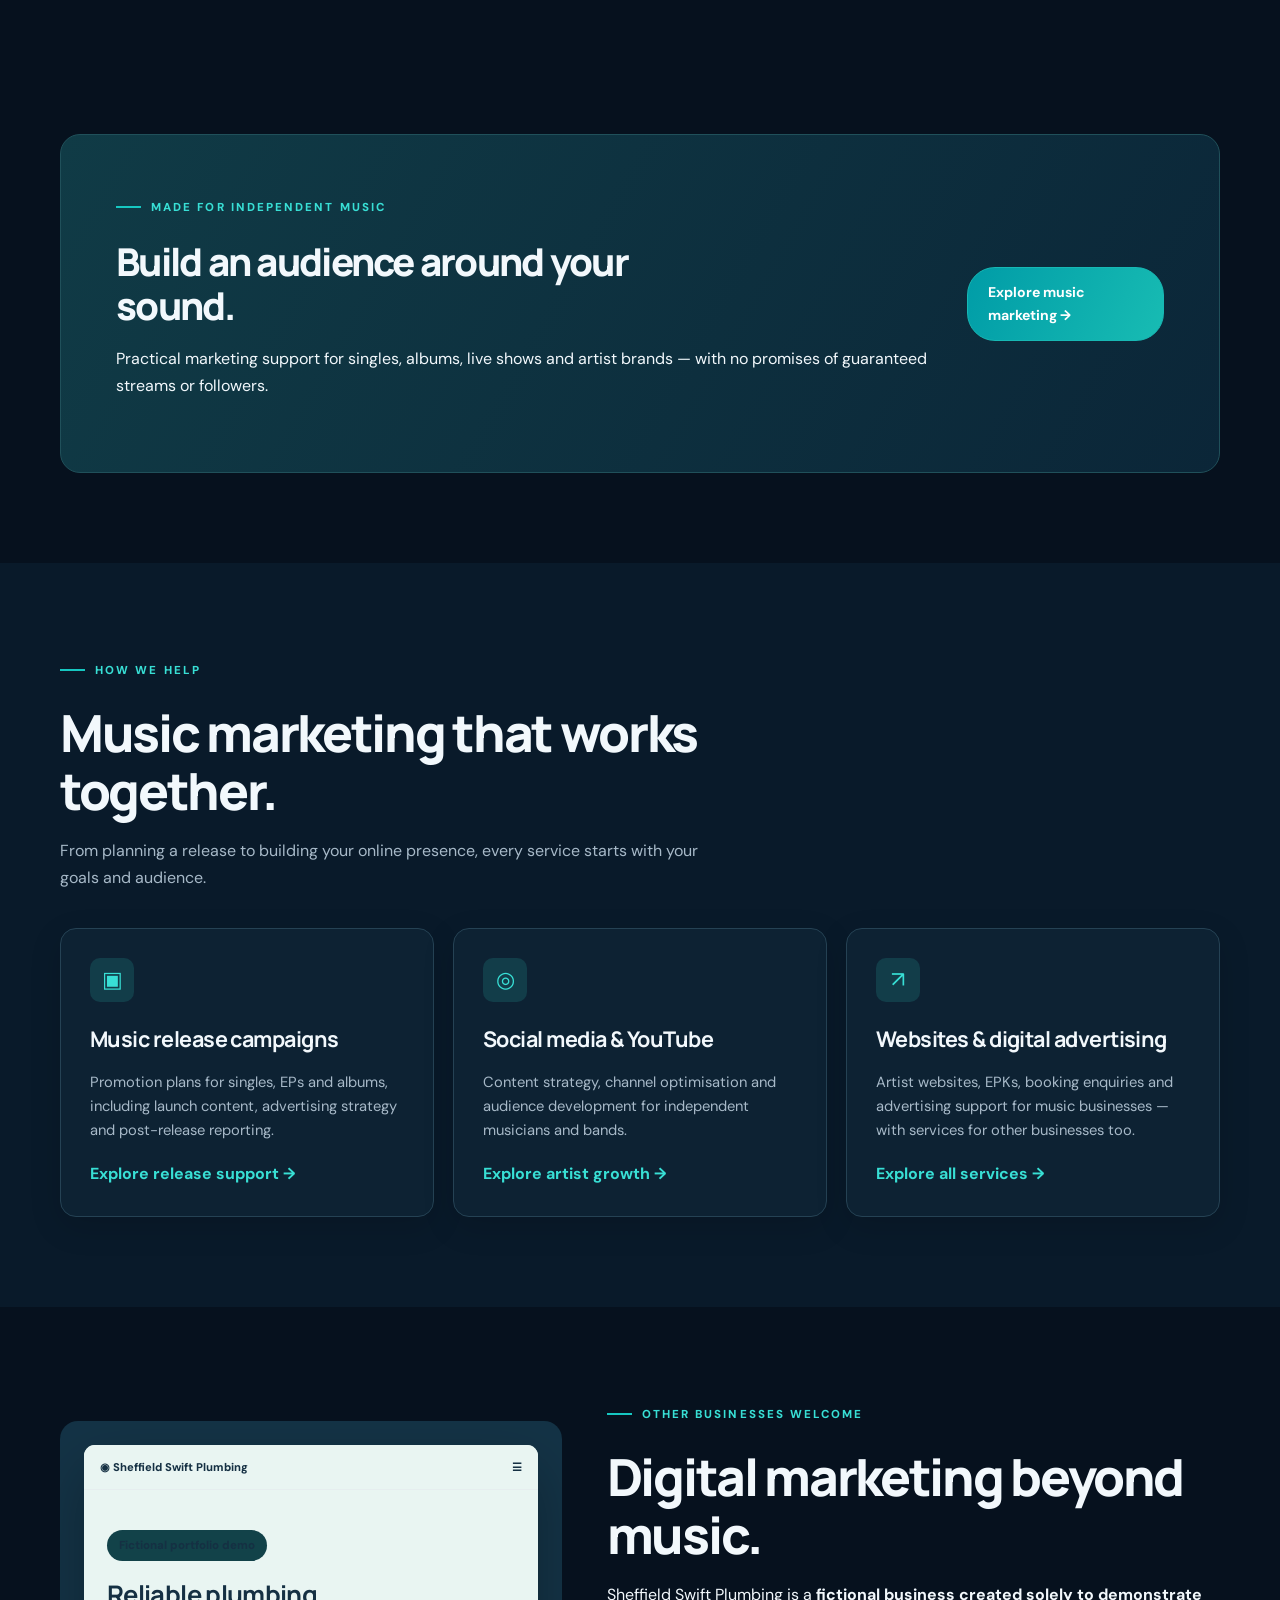
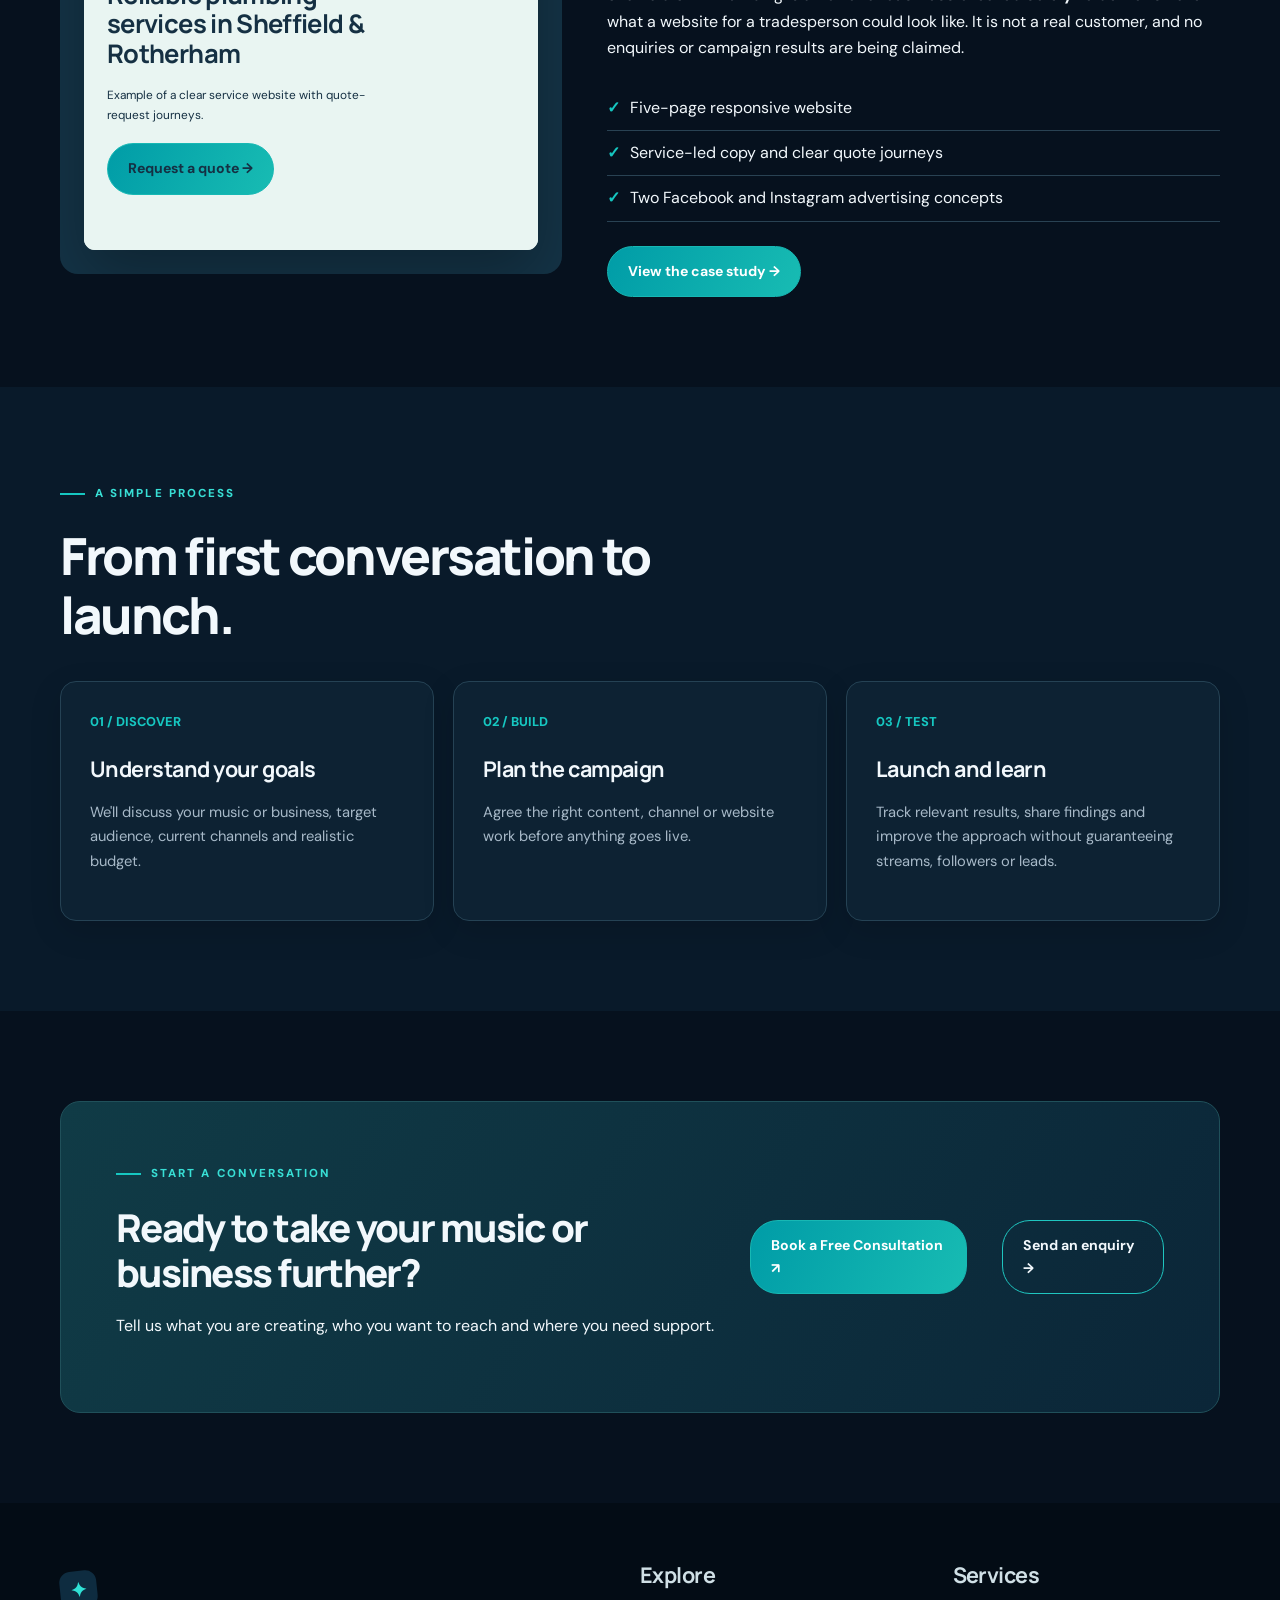
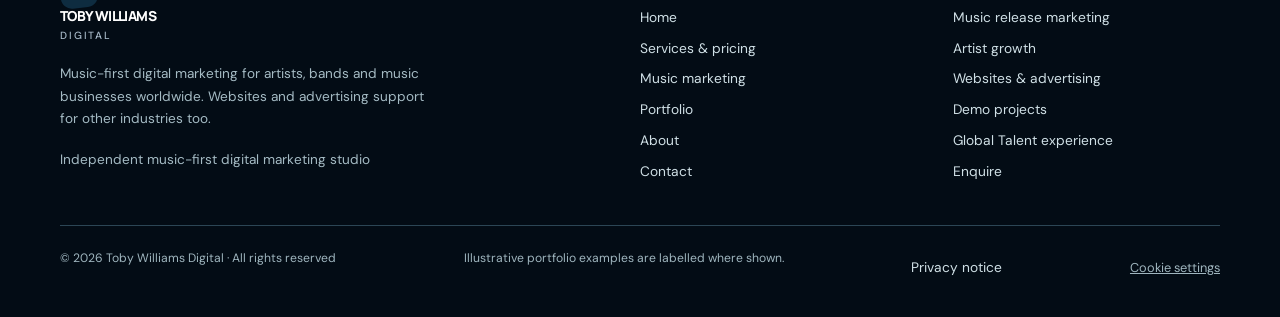
==== commit bbb750b7: "Add Global Talent navigation tab across the website" ====
--- a/index.html
+++ b/index.html
@@ -27,6 +27,6 @@
  .hero-proof{gap:5px 15px;font-size:.74rem;margin-top:10px}.hero .micro{margin:0}
  .statline{padding-top:18px}.section{padding:55px 0}.art-browser-body{padding:20px}.art-browser-body strong{font-size:1.3rem}
 }
-</style><link rel="canonical" href="https://tobywilliamsdigital.co.uk/"/><link rel="stylesheet" href="analytics-consent.css"/><link rel="stylesheet" href="bold-dark-preview.css"/><script type="application/ld+json">{"@context":"https://schema.org","@type":"Organization","@id":"https://tobywilliamsdigital.co.uk/#organization","name":"Toby Williams Digital","url":"https://tobywilliamsdigital.co.uk/","description":"UK-based, music-first digital marketing business supporting independent artists, bands, music businesses and other sectors worldwide.","email":"hello@tobywilliamsdigital.co.uk","founder":{"@type":"Person","@id":"https://tobywilliamsdigital.co.uk/#toby-williams","name":"Toby Williams","url":"https://tobywilliamsdigital.co.uk/about.html"},"areaServed":"Worldwide","knowsAbout":["Music marketing","Digital advertising","Social media marketing","Website design","Search engine optimisation"]}</script><link rel="stylesheet" href="chatbot.css"/><meta property="og:type" content="website"/><meta property="og:site_name" content="Toby Williams Digital"/><meta property="og:title" content="Music marketing and digital services | Toby Williams Digital"/><meta property="og:description" content="Music-first digital marketing for independent artists, bands and music businesses: release campaigns, social media, YouTube, ads and websites. Other businesses welcome."/><meta property="og:url" content="https://tobywilliamsdigital.co.uk/"/><meta property="og:locale" content="en_GB"/><meta name="twitter:card" content="summary"/><script type="application/ld+json">{"@context":"https://schema.org","@graph":[{"@type":"WebSite","@id":"https://tobywilliamsdigital.co.uk/#website","url":"https://tobywilliamsdigital.co.uk/","name":"Music marketing and digital services | Toby Williams Digital","description":"Music-first digital marketing for independent artists, bands and music businesses: release campaigns, social media, YouTube, ads and websites. Other businesses welcome.","inLanguage":"en-GB","publisher":{"@id":"https://tobywilliamsdigital.co.uk/#organization"}}]}</script></head><body><a class="skip" href="#main">Skip to content</a><div class="topbar">Music marketing for artists, bands &amp; music businesses</div><header class="header"><nav aria-label="Main navigation" class="nav wrap"><a class="brand" href="index.html"><span aria-hidden="true" class="brandmark">✦</span><span>TOBY WILLIAMS<small>Digital</small></span></a><button aria-controls="navlinks" aria-expanded="false" aria-label="Toggle navigation" class="menu-btn" type="button">☰</button><div class="links" id="navlinks"><a aria-current="page" href="index.html">Home</a><a href="services.html">Services &amp; pricing</a><a href="music-marketing.html">Music marketing</a><a href="portfolio.html">Portfolio</a><a href="about.html">About</a><a href="contact.html">Contact</a></div><a class="btn navcta" href="contact.html">Discuss a project →</a></nav></header><main id="main"><section class="hero"><div class="wrap hero-grid"><div><span class="eyebrow">Music-first digital marketing</span><h1>Your Music Deserves<br/><span class="highlight">to Be Heard. Worldwide.</span></h1><p class="lead">Digital marketing for artists, bands and music businesses worldwide. We help you grow your audience, promote releases and build your brand through social media, YouTube, digital advertising and professional websites.</p><div class="actions"><a class="btn" href="https://calendly.com/hello-tobywilliamsdigital/free-digital-marketing-consultation" target="_blank" rel="noopener noreferrer" aria-label="Book a free 20-minute digital marketing consultation (opens in a new tab)">Book a Free Consultation ↗</a><a class="btn outline" href="music-marketing.html">Explore Music Marketing →</a><a class="btn outline" href="contact.html">Send a Project Enquiry →</a></div><p class="micro">UK-based · Working with artists and businesses worldwide</p><ul class="hero-proof"><li>Music release promotion</li><li>Audience growth strategy</li><li>Campaigns &amp; websites</li></ul></div><div><div class="hero-visual" role="img" aria-label="Illustrative music marketing dashboard showing release promotion, audience engagement and growing chart bars"><div class="visual-header"><span>◈ MUSIC CAMPAIGN STUDIO</span><span class="visual-status">● AUDIENCE INSIGHTS</span></div><div class="visual-content"><div class="release-tile"><div class="release-disc" aria-hidden="true">♫</div><div><small>RELEASE PROMOTION</small><strong>Turn your music into a movement.</strong><small>Music · Content · Discovery</small></div></div><div class="visual-stack"><div class="metric-tile"><span>Audience discovery</span><strong>Reach the right listeners</strong><div class="metric-bars" aria-hidden="true"><i style="--h:26%"></i><i style="--h:44%"></i><i style="--h:36%"></i><i style="--h:61%"></i><i style="--h:54%"></i><i style="--h:78%"></i><i style="--h:100%"></i></div></div><div class="metric-tile"><span>Campaign focus</span><strong>Engagement &amp; growth</strong><span>Measure what matters</span></div></div></div><div class="social-strip"><div class="social-tile"><strong>♡ Social</strong><span>Build your community</span></div><div class="social-tile"><strong>▷ Video</strong><span>Grow your reach</span></div><div class="social-tile"><strong>♫ Music</strong><span>Promote your releases</span></div></div><p class="visual-disclaimer">Illustrative marketing dashboard · Not actual client performance data</p></div></div></div></section><div class="wrap statline"><div><strong>Music-first strategy</strong>Promotion tailored to artists and bands</div><div><strong>Audience-led campaigns</strong>Connect with the listeners you want to reach</div><div><strong>Clear scope and reporting</strong>Understand the work and the results</div></div><section class="section" id="what-we-do"><div class="wrap"><h2>What does Toby Williams Digital do?</h2><p class="lead">Toby Williams Digital is a music-first digital marketing business based in Rotherham, South Yorkshire, UK, supporting artists and businesses worldwide.</p><div class="answer-grid"><article class="card"><h3>For artists and music businesses</h3><p>Release planning, social content, YouTube, paid campaigns and artist websites, shaped around your music and audience. <a href="music-marketing.html">See music marketing support</a>.</p></article><article class="card"><h3>For businesses in other sectors</h3><p>Website design, Shopify support, SEO, advertising, email marketing and reporting, with a scope agreed around your goals. <a href="services.html#digital-marketing-support">Compare digital marketing services</a>.</p></article></div></div></section><section class="section"><div class="wrap"><div class="callout"><div><span class="eyebrow">Made for independent music</span><h2>Build an audience around your sound.</h2><p>Practical marketing support for singles, albums, live shows and artist brands — with no promises of guaranteed streams or followers.</p></div><a class="btn" href="music-marketing.html">Explore music marketing →</a></div></div></section><section class="section white"><div class="wrap"><div class="section-intro"><span class="eyebrow">How we help</span><h2>Music marketing that works together.</h2><p>From planning a release to building your online presence, every service starts with your goals and audience.</p></div><div class="grid3"><article class="card"><div class="service-icon">▣</div><h3>Music release campaigns</h3><p>Promotion plans for singles, EPs and albums, including launch content, advertising strategy and post-release reporting.</p><a href="music-marketing.html">Explore release support →</a></article><article class="card"><div class="service-icon">◎</div><h3>Social media &amp; YouTube</h3><p>Content strategy, channel optimisation and audience development for independent musicians and bands.</p><a href="music-marketing.html">Explore artist growth →</a></article><article class="card"><div class="service-icon">↗</div><h3>Websites &amp; digital advertising</h3><p>Artist websites, EPKs, booking enquiries and advertising support for music businesses — with services for other businesses too.</p><a href="services.html">Explore all services →</a></article></div></div></section><section class="section"><div class="wrap"><div class="case"><div class="case-visual"><div class="case-site"><div class="case-head"><span>◉ Sheffield Swift Plumbing</span><span>☰</span></div><div class="case-body"><span class="tag">Fictional portfolio demo</span><h3>Reliable plumbing services in Sheffield &amp; Rotherham</h3><p>Example of a clear service website with quote-request journeys.</p><span class="btn" style="pointer-events:none">Request a quote →</span></div></div></div><div><span class="eyebrow">Other businesses welcome</span><h2>Digital marketing beyond music.</h2><p>Sheffield Swift Plumbing is a <strong>fictional business created solely to demonstrate</strong> what a website for a tradesperson could look like. It is not a real customer, and no enquiries or campaign results are being claimed.</p><ul class="list-check"><li>Five-page responsive website</li><li>Service-led copy and clear quote journeys</li><li>Two Facebook and Instagram advertising concepts</li></ul><a class="btn" href="portfolio.html">View the case study →</a></div></div></div></section><section class="section white"><div class="wrap"><div class="section-intro"><span class="eyebrow">A simple process</span><h2>From first conversation to launch.</h2></div><div class="grid3"><div class="card"><div class="num">01 / DISCOVER</div><h3>Understand your goals</h3><p>We'll discuss your music or business, target audience, current channels and realistic budget.</p></div><div class="card"><div class="num">02 / BUILD</div><h3>Plan the campaign</h3><p>Agree the right content, channel or website work before anything goes live.</p></div><div class="card"><div class="num">03 / TEST</div><h3>Launch and learn</h3><p>Track relevant results, share findings and improve the approach without guaranteeing streams, followers or leads.</p></div></div></div></section><section class="section"><div class="wrap"><div class="callout"><div><span class="eyebrow">Start a conversation</span><h2>Ready to take your music or business further?</h2><p>Tell us what you are creating, who you want to reach and where you need support.</p></div><a class="btn" href="https://calendly.com/hello-tobywilliamsdigital/free-digital-marketing-consultation" target="_blank" rel="noopener noreferrer" aria-label="Book a free 20-minute digital marketing consultation (opens in a new tab)">Book a Free Consultation ↗</a> <a class="btn outline" href="contact.html">Send an enquiry →</a></div></div></section></main><footer class="footer"><div class="wrap"><div class="footer-grid"><div><a class="brand" href="index.html"><span aria-hidden="true" class="brandmark">✦</span><span>TOBY WILLIAMS<small>Digital</small></span></a><p style="margin-top:20px;max-width:370px">Music-first digital marketing for artists, bands and music businesses worldwide. Websites and advertising support for other industries too.</p><p>Independent music-first digital marketing studio</p></div><div><h3>Explore</h3><a href="index.html">Home</a><a href="services.html">Services &amp; pricing</a><a href="music-marketing.html">Music marketing</a><a href="portfolio.html">Portfolio</a><a href="about.html">About</a><a href="contact.html">Contact</a></div><div><h3>Services</h3><a href="music-marketing.html">Music release marketing</a><a href="music-marketing.html">Artist growth</a><a href="services.html">Websites &amp; advertising</a><a href="portfolio.html">Demo projects</a><a href="global-talent-experience.html">Global Talent experience</a><a href="contact.html">Enquire</a></div></div><div class="foot-bottom"><span>© 2026 Toby Williams Digital · All rights reserved</span><span>Illustrative portfolio examples are labelled where shown.</span><a href="privacy.html">Privacy notice</a></div></div></footer><script>
+</style><link rel="canonical" href="https://tobywilliamsdigital.co.uk/"/><link rel="stylesheet" href="analytics-consent.css"/><link rel="stylesheet" href="bold-dark-preview.css"/><script type="application/ld+json">{"@context":"https://schema.org","@type":"Organization","@id":"https://tobywilliamsdigital.co.uk/#organization","name":"Toby Williams Digital","url":"https://tobywilliamsdigital.co.uk/","description":"UK-based, music-first digital marketing business supporting independent artists, bands, music businesses and other sectors worldwide.","email":"hello@tobywilliamsdigital.co.uk","founder":{"@type":"Person","@id":"https://tobywilliamsdigital.co.uk/#toby-williams","name":"Toby Williams","url":"https://tobywilliamsdigital.co.uk/about.html"},"areaServed":"Worldwide","knowsAbout":["Music marketing","Digital advertising","Social media marketing","Website design","Search engine optimisation"]}</script><link rel="stylesheet" href="chatbot.css"/><meta property="og:type" content="website"/><meta property="og:site_name" content="Toby Williams Digital"/><meta property="og:title" content="Music marketing and digital services | Toby Williams Digital"/><meta property="og:description" content="Music-first digital marketing for independent artists, bands and music businesses: release campaigns, social media, YouTube, ads and websites. Other businesses welcome."/><meta property="og:url" content="https://tobywilliamsdigital.co.uk/"/><meta property="og:locale" content="en_GB"/><meta name="twitter:card" content="summary"/><script type="application/ld+json">{"@context":"https://schema.org","@graph":[{"@type":"WebSite","@id":"https://tobywilliamsdigital.co.uk/#website","url":"https://tobywilliamsdigital.co.uk/","name":"Music marketing and digital services | Toby Williams Digital","description":"Music-first digital marketing for independent artists, bands and music businesses: release campaigns, social media, YouTube, ads and websites. Other businesses welcome.","inLanguage":"en-GB","publisher":{"@id":"https://tobywilliamsdigital.co.uk/#organization"}}]}</script></head><body><a class="skip" href="#main">Skip to content</a><div class="topbar">Music marketing for artists, bands &amp; music businesses</div><header class="header"><nav aria-label="Main navigation" class="nav wrap"><a class="brand" href="index.html"><span aria-hidden="true" class="brandmark">✦</span><span>TOBY WILLIAMS<small>Digital</small></span></a><button aria-controls="navlinks" aria-expanded="false" aria-label="Toggle navigation" class="menu-btn" type="button">☰</button><div class="links" id="navlinks"><a aria-current="page" href="index.html">Home</a><a href="services.html">Services &amp; pricing</a><a href="music-marketing.html">Music marketing</a><a href="global-talent-experience.html">Global Talent</a><a href="portfolio.html">Portfolio</a><a href="about.html">About</a><a href="contact.html">Contact</a></div><a class="btn navcta" href="contact.html">Discuss a project →</a></nav></header><main id="main"><section class="hero"><div class="wrap hero-grid"><div><span class="eyebrow">Music-first digital marketing</span><h1>Your Music Deserves<br/><span class="highlight">to Be Heard. Worldwide.</span></h1><p class="lead">Digital marketing for artists, bands and music businesses worldwide. We help you grow your audience, promote releases and build your brand through social media, YouTube, digital advertising and professional websites.</p><div class="actions"><a class="btn" href="https://calendly.com/hello-tobywilliamsdigital/free-digital-marketing-consultation" target="_blank" rel="noopener noreferrer" aria-label="Book a free 20-minute digital marketing consultation (opens in a new tab)">Book a Free Consultation ↗</a><a class="btn outline" href="music-marketing.html">Explore Music Marketing →</a><a class="btn outline" href="contact.html">Send a Project Enquiry →</a></div><p class="micro">UK-based · Working with artists and businesses worldwide</p><ul class="hero-proof"><li>Music release promotion</li><li>Audience growth strategy</li><li>Campaigns &amp; websites</li></ul></div><div><div class="hero-visual" role="img" aria-label="Illustrative music marketing dashboard showing release promotion, audience engagement and growing chart bars"><div class="visual-header"><span>◈ MUSIC CAMPAIGN STUDIO</span><span class="visual-status">● AUDIENCE INSIGHTS</span></div><div class="visual-content"><div class="release-tile"><div class="release-disc" aria-hidden="true">♫</div><div><small>RELEASE PROMOTION</small><strong>Turn your music into a movement.</strong><small>Music · Content · Discovery</small></div></div><div class="visual-stack"><div class="metric-tile"><span>Audience discovery</span><strong>Reach the right listeners</strong><div class="metric-bars" aria-hidden="true"><i style="--h:26%"></i><i style="--h:44%"></i><i style="--h:36%"></i><i style="--h:61%"></i><i style="--h:54%"></i><i style="--h:78%"></i><i style="--h:100%"></i></div></div><div class="metric-tile"><span>Campaign focus</span><strong>Engagement &amp; growth</strong><span>Measure what matters</span></div></div></div><div class="social-strip"><div class="social-tile"><strong>♡ Social</strong><span>Build your community</span></div><div class="social-tile"><strong>▷ Video</strong><span>Grow your reach</span></div><div class="social-tile"><strong>♫ Music</strong><span>Promote your releases</span></div></div><p class="visual-disclaimer">Illustrative marketing dashboard · Not actual client performance data</p></div></div></div></section><div class="wrap statline"><div><strong>Music-first strategy</strong>Promotion tailored to artists and bands</div><div><strong>Audience-led campaigns</strong>Connect with the listeners you want to reach</div><div><strong>Clear scope and reporting</strong>Understand the work and the results</div></div><section class="section" id="what-we-do"><div class="wrap"><h2>What does Toby Williams Digital do?</h2><p class="lead">Toby Williams Digital is a music-first digital marketing business based in Rotherham, South Yorkshire, UK, supporting artists and businesses worldwide.</p><div class="answer-grid"><article class="card"><h3>For artists and music businesses</h3><p>Release planning, social content, YouTube, paid campaigns and artist websites, shaped around your music and audience. <a href="music-marketing.html">See music marketing support</a>.</p></article><article class="card"><h3>For businesses in other sectors</h3><p>Website design, Shopify support, SEO, advertising, email marketing and reporting, with a scope agreed around your goals. <a href="services.html#digital-marketing-support">Compare digital marketing services</a>.</p></article></div></div></section><section class="section"><div class="wrap"><div class="callout"><div><span class="eyebrow">Made for independent music</span><h2>Build an audience around your sound.</h2><p>Practical marketing support for singles, albums, live shows and artist brands — with no promises of guaranteed streams or followers.</p></div><a class="btn" href="music-marketing.html">Explore music marketing →</a></div></div></section><section class="section white"><div class="wrap"><div class="section-intro"><span class="eyebrow">How we help</span><h2>Music marketing that works together.</h2><p>From planning a release to building your online presence, every service starts with your goals and audience.</p></div><div class="grid3"><article class="card"><div class="service-icon">▣</div><h3>Music release campaigns</h3><p>Promotion plans for singles, EPs and albums, including launch content, advertising strategy and post-release reporting.</p><a href="music-marketing.html">Explore release support →</a></article><article class="card"><div class="service-icon">◎</div><h3>Social media &amp; YouTube</h3><p>Content strategy, channel optimisation and audience development for independent musicians and bands.</p><a href="music-marketing.html">Explore artist growth →</a></article><article class="card"><div class="service-icon">↗</div><h3>Websites &amp; digital advertising</h3><p>Artist websites, EPKs, booking enquiries and advertising support for music businesses — with services for other businesses too.</p><a href="services.html">Explore all services →</a></article></div></div></section><section class="section"><div class="wrap"><div class="case"><div class="case-visual"><div class="case-site"><div class="case-head"><span>◉ Sheffield Swift Plumbing</span><span>☰</span></div><div class="case-body"><span class="tag">Fictional portfolio demo</span><h3>Reliable plumbing services in Sheffield &amp; Rotherham</h3><p>Example of a clear service website with quote-request journeys.</p><span class="btn" style="pointer-events:none">Request a quote →</span></div></div></div><div><span class="eyebrow">Other businesses welcome</span><h2>Digital marketing beyond music.</h2><p>Sheffield Swift Plumbing is a <strong>fictional business created solely to demonstrate</strong> what a website for a tradesperson could look like. It is not a real customer, and no enquiries or campaign results are being claimed.</p><ul class="list-check"><li>Five-page responsive website</li><li>Service-led copy and clear quote journeys</li><li>Two Facebook and Instagram advertising concepts</li></ul><a class="btn" href="portfolio.html">View the case study →</a></div></div></div></section><section class="section white"><div class="wrap"><div class="section-intro"><span class="eyebrow">A simple process</span><h2>From first conversation to launch.</h2></div><div class="grid3"><div class="card"><div class="num">01 / DISCOVER</div><h3>Understand your goals</h3><p>We'll discuss your music or business, target audience, current channels and realistic budget.</p></div><div class="card"><div class="num">02 / BUILD</div><h3>Plan the campaign</h3><p>Agree the right content, channel or website work before anything goes live.</p></div><div class="card"><div class="num">03 / TEST</div><h3>Launch and learn</h3><p>Track relevant results, share findings and improve the approach without guaranteeing streams, followers or leads.</p></div></div></div></section><section class="section"><div class="wrap"><div class="callout"><div><span class="eyebrow">Start a conversation</span><h2>Ready to take your music or business further?</h2><p>Tell us what you are creating, who you want to reach and where you need support.</p></div><a class="btn" href="https://calendly.com/hello-tobywilliamsdigital/free-digital-marketing-consultation" target="_blank" rel="noopener noreferrer" aria-label="Book a free 20-minute digital marketing consultation (opens in a new tab)">Book a Free Consultation ↗</a> <a class="btn outline" href="contact.html">Send an enquiry →</a></div></div></section></main><footer class="footer"><div class="wrap"><div class="footer-grid"><div><a class="brand" href="index.html"><span aria-hidden="true" class="brandmark">✦</span><span>TOBY WILLIAMS<small>Digital</small></span></a><p style="margin-top:20px;max-width:370px">Music-first digital marketing for artists, bands and music businesses worldwide. Websites and advertising support for other industries too.</p><p>Independent music-first digital marketing studio</p></div><div><h3>Explore</h3><a href="index.html">Home</a><a href="services.html">Services &amp; pricing</a><a href="music-marketing.html">Music marketing</a><a href="portfolio.html">Portfolio</a><a href="about.html">About</a><a href="contact.html">Contact</a></div><div><h3>Services</h3><a href="music-marketing.html">Music release marketing</a><a href="music-marketing.html">Artist growth</a><a href="services.html">Websites &amp; advertising</a><a href="portfolio.html">Demo projects</a><a href="global-talent-experience.html">Global Talent experience</a><a href="contact.html">Enquire</a></div></div><div class="foot-bottom"><span>© 2026 Toby Williams Digital · All rights reserved</span><span>Illustrative portfolio examples are labelled where shown.</span><a href="privacy.html">Privacy notice</a></div></div></footer><script>
 const menu=document.querySelector('.menu-btn');const links=document.querySelector('.links');if(menu&&links){menu.addEventListener('click',()=>{const open=links.classList.toggle('open');menu.setAttribute('aria-expanded',String(open));menu.textContent=open?'×':'☰';});document.addEventListener('keydown',e=>{if(e.key==='Escape'){links.classList.remove('open');menu.setAttribute('aria-expanded','false');menu.textContent='☰';}})}const form=document.getElementById('enquiry-form');if(form){form.addEventListener('submit',e=>{e.preventDefault();if(!form.reportValidity())return;const d=new FormData(form);const lines=['Website enquiry (copy-only demonstration)','Name: '+d.get('name'),'Email: '+d.get('email'),'Business: '+d.get('business'),'Service: '+d.get('service'),'Message: '+d.get('message')];const out=document.getElementById('enquiry-result');out.classList.add('show');out.innerHTML='';const p=document.createElement('p');p.textContent='This portfolio is not connected to an inbox. Your enquiry has not been sent or stored. Copy the details below for your records; the site owner must configure an email address before using this form with real prospects.';out.appendChild(p);const area=document.createElement('textarea');area.readOnly=true;area.style.width='100%';area.style.minHeight='170px';area.value=lines.join('\n');out.appendChild(area);const btn=document.createElement('button');btn.className='btn';btn.type='button';btn.textContent='Copy enquiry';btn.addEventListener('click',async()=>{try{await navigator.clipboard.writeText(area.value);btn.textContent='Copied';}catch(e){area.select();btn.textContent='Select and copy the text';}});out.appendChild(btn);out.scrollIntoView({behavior:'smooth',block:'nearest'});});}
 </script><script src="analytics-consent.js" defer></script><script src="chatbot.js" defer></script></body></html>
--- a/bold-dark-preview.css
+++ b/bold-dark-preview.css
@@ -118,3 +118,6 @@
 
 /* Searchable service answers share the existing card styling. */
 .answer-grid{display:grid;grid-template-columns:repeat(2,minmax(0,1fr));gap:24px;margin-top:28px}.answer-grid .card{min-width:0}.answer-grid p{margin-bottom:0}.answer-grid a{text-decoration:underline;text-underline-offset:.2em}@media(max-width:700px){.answer-grid{grid-template-columns:1fr}}
+
+/* Use the collapsible menu on tablets so all seven destinations remain readable. */
+@media(min-width:651px) and (max-width:900px){.menu-btn{display:block}.links{display:none;position:absolute;top:100%;left:0;right:0;background:#091b2b;border-bottom:1px solid #294253;padding:22px;flex-direction:column;align-items:stretch;gap:18px;box-shadow:var(--shadow)}.links.open{display:flex}.links a{font-size:1rem;padding:7px 0}}
